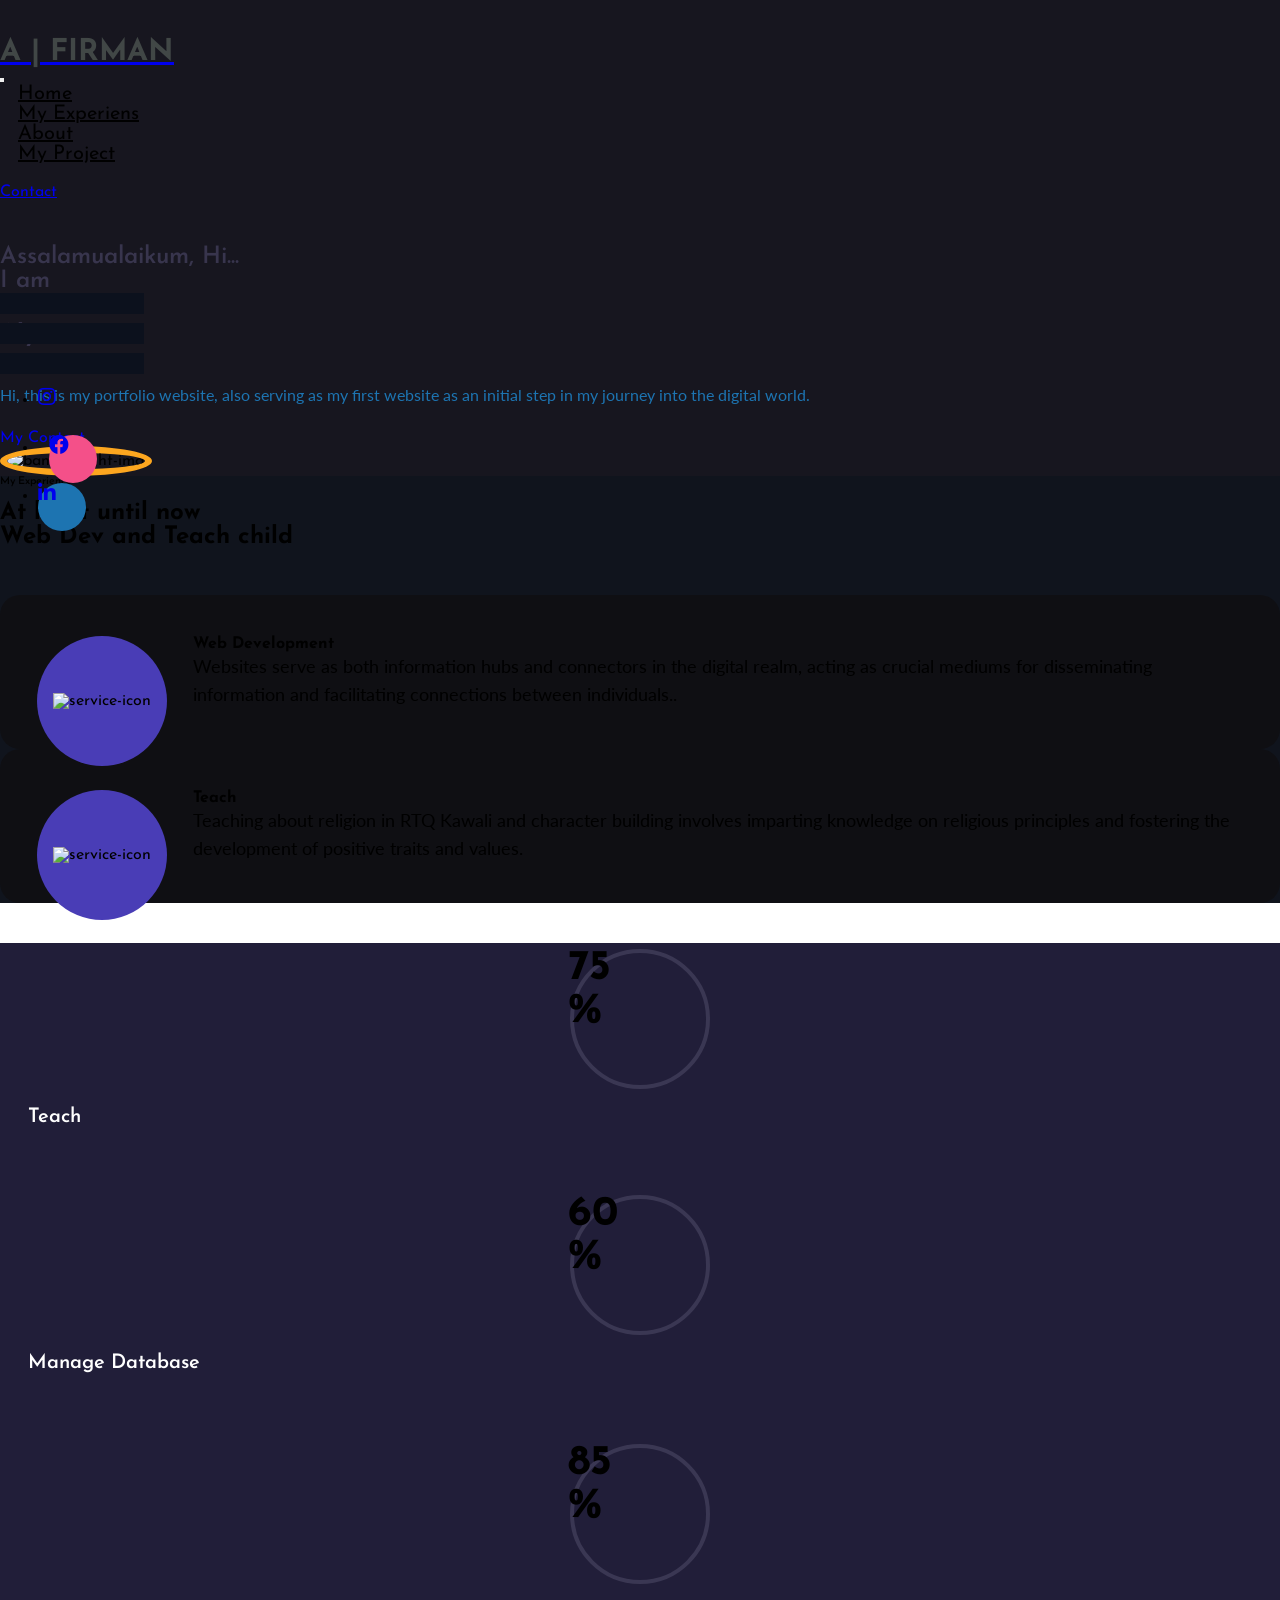
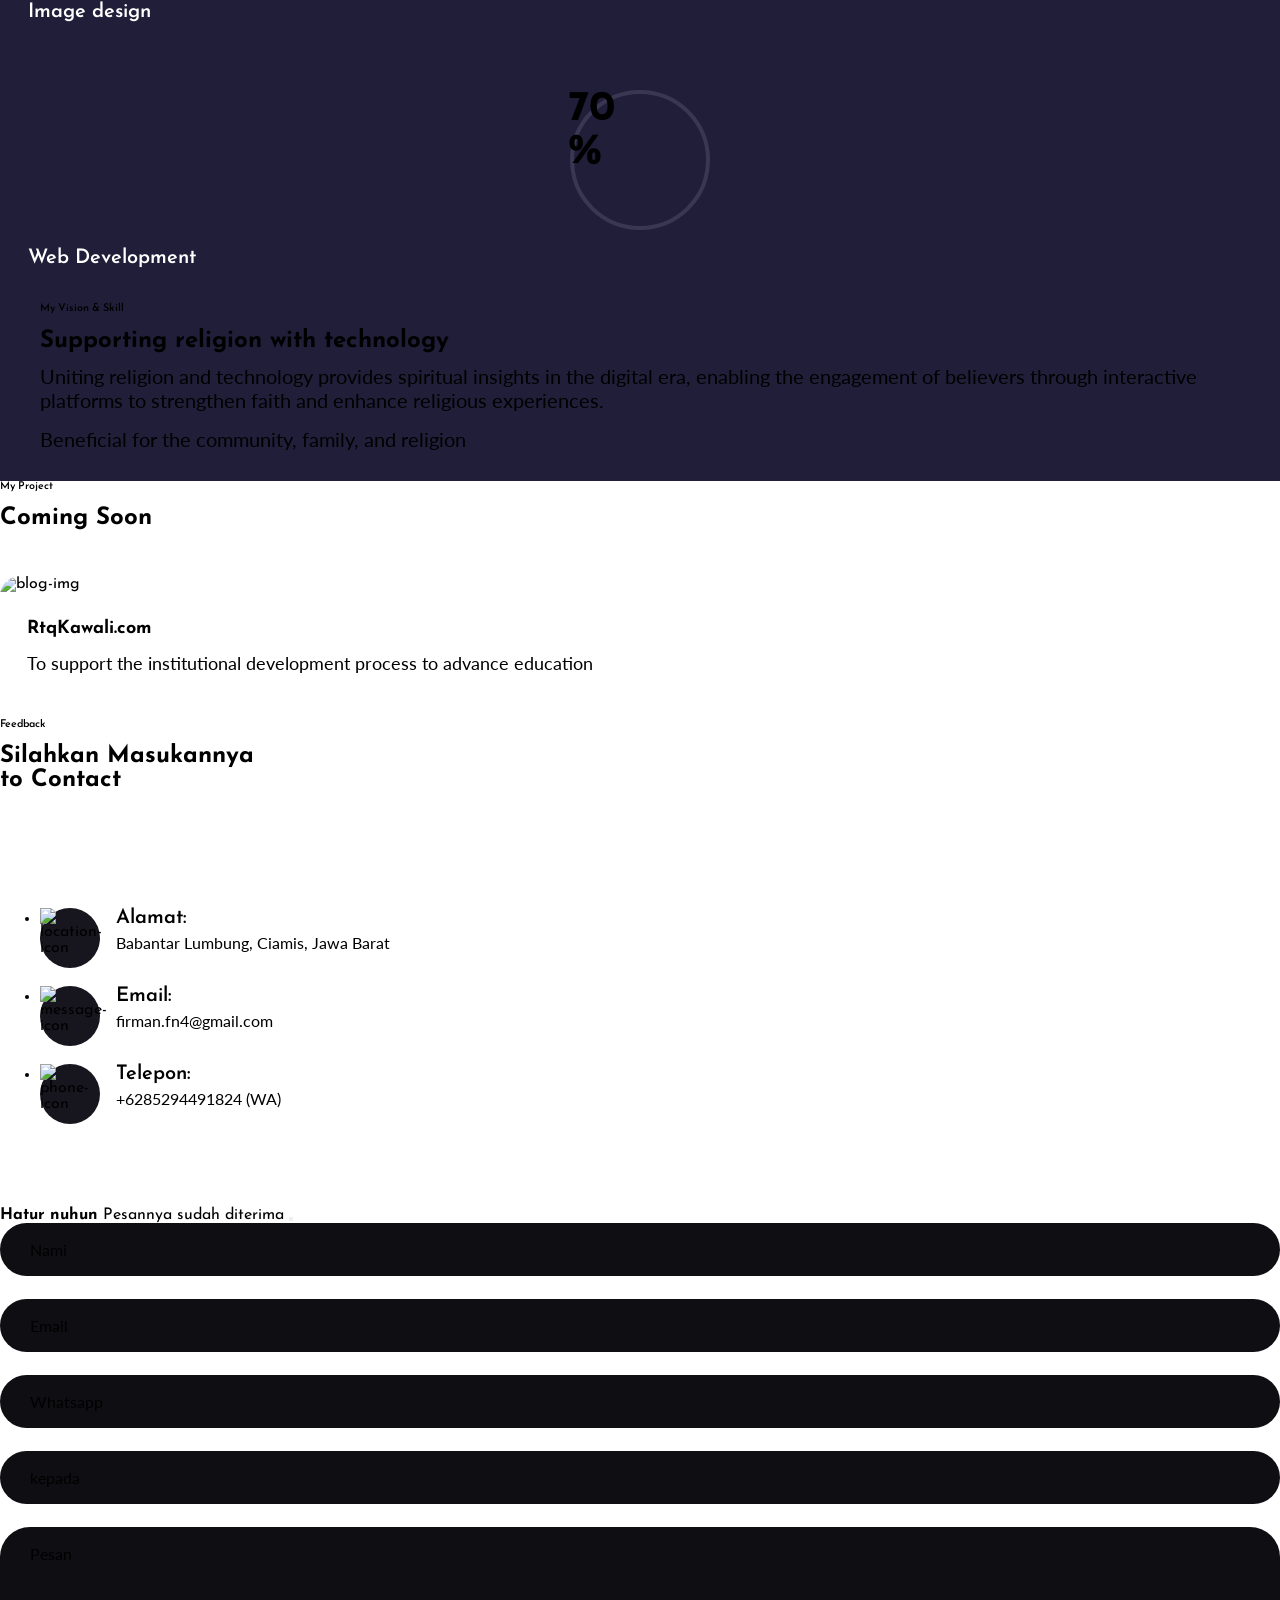
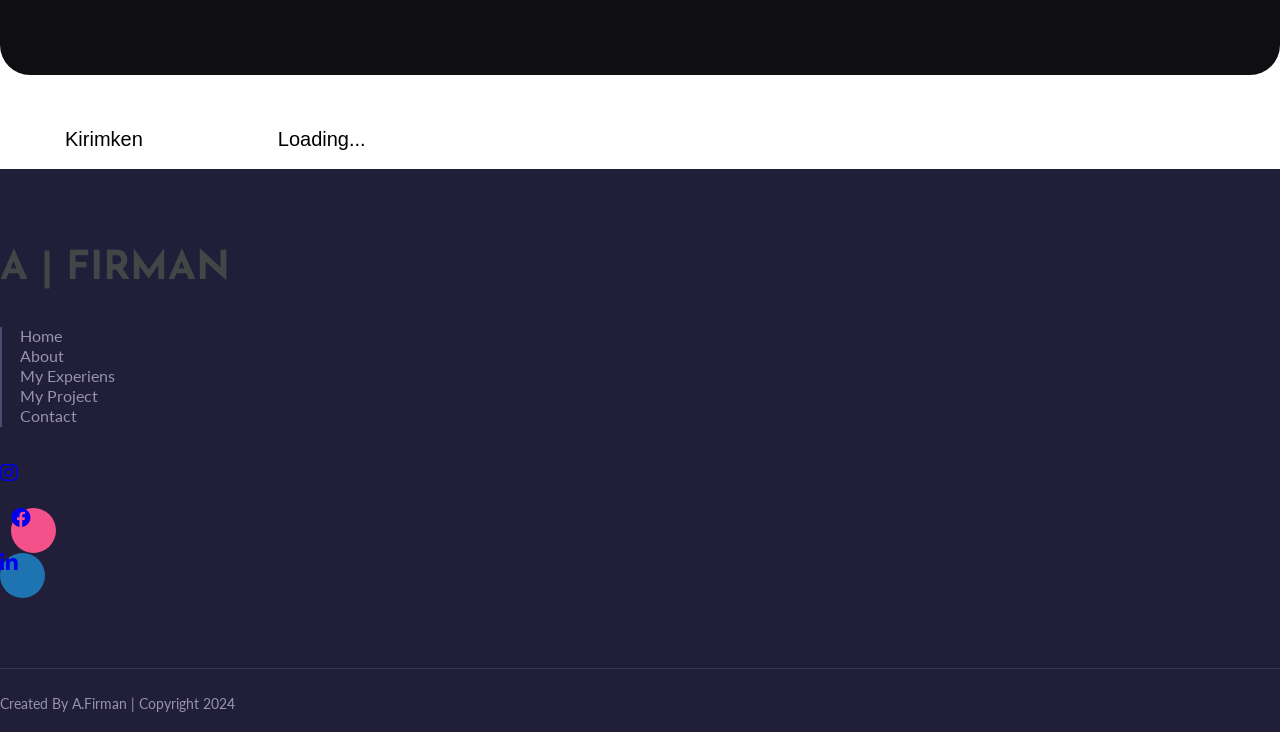
==== index.html @ fdf0e420 "pertama" ====
<!DOCTYPE html>
<html lang="zxx">
  <head>
    <meta name="viewport" content="width=device-width, initial-scale=1" />
    <meta http-equiv="Content-Type" content="text/html; charset=utf-8" />
    <link rel="stylesheet" href="assets/css/animate.css" />
    <link rel="stylesheet" href="https://pro.fontawesome.com/releases/v5.10.0/css/all.css" integrity="sha384-AYmEC3Yw5cVb3ZcuHtOA93w35dYTsvhLPVnYs9eStHfGJvOvKxVfELGroGkvsg+p" crossorigin="anonymous" />
    <link rel="stylesheet" href="assets/bootstarp/bootstrap.min.css" />
    <link rel="stylesheet" href="assets/css/super-classes.css" />
    <link rel="stylesheet" href="assets/css/style.css" />
    <link rel="stylesheet" href="assets/css/mobile.css" />
    <title>Firman | Alya</title>
  </head>
  <body>
    <!---header-and-banner-section-->
    <div class="header-and-banner-con w-100 float-left position-relative">
      <div class="header-and-banner-inner-con">
        <header class="main-header">
          <!--navbar-start-->
          <div class="container pl-0 pr-0">
            <div class="header-con">
              <nav class="navbar navbar-expand-lg navbar-light p-0">
                <a class="navbar-brand p-0" href="index.html">
                  <h2>A | FIRMAN</h2>
                  <!-- <img src=""  alt="logo-img" class="img" /> -->
                </a>
                <button class="navbar-toggler p-0 collapsed" type="button" data-toggle="collapse" data-target="#navbarSupportedContent" aria-controls="navbarSupportedContent" aria-expanded="false" aria-label="Toggle navigation">
                  <span class="navbar-toggler-icon"></span>
                  <span class="navbar-toggler-icon"></span>
                  <span class="navbar-toggler-icon"></span>
                </button>
                <div class="collapse navbar-collapse justify-content-end" id="navbarSupportedContent">
                  <ul class="navbar-nav ml-auto">
                    <li class="nav-item active pl-0">
                      <a class="nav-link p-0 is-active" href="index.html">Home<span class="sr-only">(current)</span></a>
                    </li>
                    <li class="nav-item">
                      <a class="nav-link p-0" href="#service-con">My Experiens</a>
                    </li>
                    <li class="nav-item">
                      <a class="nav-link p-0" href="#about-con">About</a>
                    </li>
                    <!-- <li class="nav-item">
                      <a class="nav-link p-0" href="#Portfolio">Portfolio</a>
                    </li> -->
                    <li class="nav-item">
                      <a class="nav-link p-0" href="#My-project">My Project</a>
                    </li>
                    <li class="nav-item">
                      <a class="nav-link p-0" href="#blog"></a>
                    </li>
                  </ul>
                  <div class="d-inline-block contact">
                    <a href="#Contact">Contact</a>
                  </div>
                </div>
              </nav>
            </div>
          </div>
          <!--navbar-end-->
        </header>
        <section class="banner-main-con" id="home">
          <div class="container pl-0 pr-0">
            <!--banner-start-->
            <div class="footer-social-icon banner-social-icon mb-0">
              <ul class="mb-0 list-unstyled">
                <li class="">
                  <a href="https://www.instagram.com/_nje.01/"><i class="fab fa-instagram d-flex align-items-center justify-content-center"></i></a>
                </li>
                <li class="mt-3 mb-3">
                  <a href="https://www.facebook.com/iyang.pirman/"><i class="fab fa-facebook d-flex align-items-center justify-content-center ml-0 mr-0"></i></a>
                </li>
                <li class="">
                  <a href="https://www.linkedin.com/in/firman-fitria-023a12274/"><i class="fab fa-linkedin-in d-flex align-items-center justify-content-center"></i></a>
                </li>
              </ul>
            </div>
            <div class="banner-con text-lg-left text-center">
              <div class="row">
                <div class="col-lg-7 col-sm-12 d-flex justify-content-center flex-column">
                  <div class="banner-left-con wow slideInLeft">
                    <div class="banner-heading">
                      <h2>Assalamualaikum, Hi...</h2>
                      <h2 class="text-light">I am</h2>
                      <ul class="dynamic-txts">
                        <li><h1>A.Firman</h1></li>
                        <li><h1>Alya</h1></li>
                        <li><h1>Rosani</h1></li>
                        <li><h1>Alina Parker</h1></li>
                      </ul>
                      <p class="text-light">Hi, this is my portfolio website, also serving as my first website as an initial step in my journey into the digital world.</p>
                    </div>
                    <div class="banner-btn generic-btn d-inline-block">
                      <a href="#Contact">My Contact </a>
                    </div>
                    <!-- <a href="#Portfolio" class="See-btn">My Work</a> -->
                  </div>
                </div>
                <div class="col-lg-5 col-sm-12">
                  <div class="banner-right-con position-relative wow slideInRight" id="banner-right-con">
                    <figure class="mb-0">
                      <img  src="assets/image/Poto.jpg" alt="banner-right-img" id="banner-right-img" />
                    </figure>
                    <!-- <div class="best-award-con d-inline-block wow bounceInUp" data-wow-duration="1s" data-wow-delay="1s">
                      <div class="best-award-inner-con">
                        <figure class="mb-0">
                          <img src="assets/image/" alt="cup-img" class="img-fluid" />
                        </figure>
                        <div class="best-award-title">
                          <p class="mb-0">
                            Best Design<br />
                            Award.
                          </p>
                        </div>
                      </div>
                    </div> -->
                    <!-- <div class="best-award-con d-inline-block happy-con wow bounceInUp" data-wow-duration="1s" data-wow-delay="1s">
                      <div class="best-award-inner-con text-center">
                        <figure>
                          <img src="assets/image/admin-icon.png" alt="admin-icon" class="img-fluid" />
                        </figure>
                        <div class="best-award-title d-inline-block ml-0">
                          <p class="mb-0 d-inline-block count">4</p>
                          <p class="mb-0 d-inline-block">k+</p>
                          <span class="d-block"
                            >Happy<br />
                            Customers</span
                          >
                        </div>
                      </div>
                    </div> -->
                    <div class="cursor"></div>
                    <div class="cursor2"></div>
                  </div>
                </div>
              </div>
            </div>
            <!--banner-end-->
          </div>
        </section>
      </div>
    </div>

    <!---header-and-banner-section-->
    <!-- service section -->
    <section class="w-100 float-left service service-con padding-top padding-bottom position-relative" id="service-con">
      <div class="container">
        <div class="service-inner-con position-relative">
          <div class="generic-title text-center">
            <h6>My Experience</h6>
            <h2 class="mb-0">
              At least until now<br />
              Web Dev and Teach child
            </h2>
          </div>
          <div class="service-box wow fadeInUp">
            <div class="row">
              <!-- <div class="col-lg-6 col-md-6">
                <div class="service-box-item">
                  <figure class="mb-0">
                    <img src="assets/image/service-icon1.png" alt="service-icon" class="img-fluid" />
                  </figure>
                  <div class="service-box-item-content">
                    <h4>Ui/Ux Design</h4>
                    <p>Dolor repellendus temporibus autem quibusdam officiis debitis rerum neces aibus minima veniam.</p>
                    <a href="#" data-toggle="modal" data-target="#Ui-Design">Read More</a>
                  </div>
                </div>
              </div> -->
              <!-- <div class="col-lg-6 col-md-6">
                <div class="service-box-item">
                  <figure class="mb-0">
                    <img src="assets/image/service-icon2.png" alt="service-icon" class="img-fluid" />
                  </figure>
                  <div class="service-box-item-content">
                    <h4>Web Design</h4>
                    <p>Dolor repellendus temporibus autem quibusdam officiis debitis rerum neces aibus minima veniam.</p>
                    <a href="#" data-toggle="modal" data-target="#web-design">Read More</a>
                  </div>
                </div>
              </div>
            </div> -->
            <div class="row mb-0">
              <div class="col-lg-6 col-md-6">
                <div class="service-box-item">
                  <figure class="mb-0">
                    <img src="assets/image/pemograman.png" alt="service-icon" class="img-fluid" />
                  </figure>
                  <div class="service-box-item-content">
                    <h4>Web Development</h4>
                    <p>Websites serve as both information hubs and connectors in the digital realm, acting as crucial mediums for disseminating information and facilitating connections between individuals..</p>
                    <!-- <a href="#" data-toggle="modal" data-target="#web-development">Read More</a> -->
                  </div>
                </div>
              </div>
              <div class="col-lg-6 col-md-6">
                <div class="service-box-item mb-0">
                  <figure class="mb-0">
                    <img src="assets/image/belajar.png" alt="service-icon" class="img-fluid" />
                  </figure>
                  <div class="service-box-item-content">
                    <h4>Teach</h4>
                    <p>Teaching about religion in RTQ Kawali and character building involves imparting knowledge on religious principles and fostering the development of positive traits and values.</p>
                    <!-- <a href="#" data-toggle="modal" data-target="#app-development">Read More</a> -->
                  </div>
                </div>
              </div>
            </div>
          </div>
        </div>
      </div>
    </section>
    <!-- service section -->
    <!-- skill section -->
    <section class="w-100 float-left skill-con padding-top padding-bottom position-relative" id="about-con">
      <figure class="mb-0 myskils">
        <!-- <img src="./assets/image/myskills-left-img.png" alt="" /> -->
      </figure>
      <div class="container">
        <div class="skill-inner-con position-relative">
          <div class="row">
            <div class="col-lg-6 order-lg-0 order-2">
              <div class="skill-left-con text-center wow slideInLeft">
                <div class="row service-skill-sttaf-con">
                  <div class="col-lg-6 col-md-6 col-sm-6 col-12">
                    <div class="skill-left-item-con">
                      <div class="circle-wrap firstPercentage">
                        <div class="circle">
                          <div class="mask full">
                            <div class="fill"></div>
                          </div>
                          <div class="mask half">
                            <div class="fill"></div>
                          </div>
                          <div class="inside-circle">
                            <div class="service-skill-sttaf-item-con">
                              <div class="service-skill-sttaf-item-title service-skill-sttaf-item1-con d-flex align-items-center justify-content-center">
                                <h4 class="d-table-cell align-middle mb-0 text-center count">75</h4>
                                <span class="static-txt2">%</span>
                              </div>
                            </div>
                          </div>
                        </div>
                      </div>
                      <div class="service-skill-sttaf-item-heading">
                        <p class="mb-0">Teach</p>
                      </div>
                    </div>
                  </div>
                  <div class="col-lg-6 col-md-6 col-sm-6 col-12">
                    <div class="skill-left-item-con">
                      <div class="circle-wrap secondPercentage">
                        <div class="circle">
                          <div class="mask full">
                            <div class="fill"></div>
                          </div>
                          <div class="mask half">
                            <div class="fill"></div>
                          </div>
                          <div class="inside-circle">
                            <div class="service-skill-sttaf-item-con">
                              <div class="service-skill-sttaf-item-title service-skill-sttaf-item2-con text-center d-flex align-items-center justify-content-center">
                                <h4 class="mb-0 text-center count">60</h4>
                                <span class="static-txt2">%</span>
                              </div>
                            </div>
                          </div>
                        </div>
                      </div>
                      <div class="service-skill-sttaf-item-heading">
                        <p class="mb-0">Manage Database</p>
                      </div>
                    </div>
                  </div>
                </div>
                <div class="row service-skill-sttaf-con">
                  <div class="col-lg-6 col-md-6 col-sm-6 col-12">
                    <div class="skill-left-item-con">
                      <div class="circle-wrap thirdPercentage">
                        <div class="circle">
                          <div class="mask full">
                            <div class="fill"></div>
                          </div>
                          <div class="mask half">
                            <div class="fill"></div>
                          </div>
                          <div class="inside-circle">
                            <div class="service-skill-sttaf-item-con">
                              <div class="service-skill-sttaf-item-title service-skill-sttaf-item1-con d-flex align-items-center justify-content-center">
                                <h4 class="d-table-cell align-middle mb-0 text-center count">85</h4>
                                <span class="static-txt2">%</span>
                              </div>
                            </div>
                          </div>
                        </div>
                      </div>
                      <div class="service-skill-sttaf-item-heading">
                        <p class="mb-0">Image design</p>
                      </div>
                    </div>
                  </div>
                  <div class="col-lg-6 col-md-6 col-sm-6 col-12">
                    <div class="skill-left-item-con">
                      <div class="circle-wrap fourPercentage">
                        <div class="circle">
                          <div class="mask full">
                            <div class="fill"></div>
                          </div>
                          <div class="mask half">
                            <div class="fill"></div>
                          </div>
                          <div class="inside-circle">
                            <div class="service-skill-sttaf-item-con">
                              <div class="service-skill-sttaf-item-title service-skill-sttaf-item2-con text-center d-flex align-items-center justify-content-center">
                                <h4 class="mb-0 text-center count">70</h4>
                                <span class="static-txt2">%</span>
                              </div>
                            </div>
                          </div>
                        </div>
                      </div>
                      <div class="service-skill-sttaf-item-heading">
                        <p class="mb-0">Web Development</p>
                      </div>
                    </div>
                  </div>
                </div>
              </div>
            </div>
            <div class="col-lg-6 d-flex align-items-center">
              <div class="skill-right-con wow slideInRight">
                <h6>My Vision & Skill</h6>
                <h2>Supporting religion with technology</h2>
                  <p>Uniting religion and technology provides spiritual insights in the digital era, enabling the engagement of believers through interactive platforms to strengthen faith and enhance religious experiences.</p>
                  <p>Beneficial for the community, family, and religion</p>
                  <!-- <div class="generic-btn download-bnt">
                  <a href="#" id="downloadImg" onclick="downloadImage()">Download CV</a>
                </div> -->
              </div>
            </div>
          </div>
        </div>
      </div>
    </section>
    <!-- skill section -->
    <!-- portfolio section -->
    <!-- <section class="w-100 float-left portfolio-con padding-top" id="Portfolio">
      <div class="container">
        <div class="generic-title text-center">
          <h6 class="text-white">Creative Works</h6>
          <h2 class="mb-0 text-white">Check My Portfolio</h2>
        </div>
        <div id="myBtnContainer" class="text-center">
          <button class="active active_button" onclick="filterSelection('all')">All</button>
          <button class="" onclick="filterSelection('cars')">Products</button>
          <button class="" onclick="filterSelection('animals')">Web App</button>
          <button class="" onclick="filterSelection('fruits')">Inetraction</button>
          <button class="" onclick="filterSelection('colors')">Brand Identity</button>
        </div>
      </div>
    </section> -->
    <!-- portfolio section -->
    <!-- portfolio section -->
    <!-- <section class="w-100 float-left portfolio-body-con position-relative">
      <div class="container">
        <div class="portfolio-img-con position-relative w-100 float-left wow fadeInUp">
          <div class="filterDiv cars position-relative">
            <a href="#" data-toggle="modal" data-target="#modalWPWAF">
              <div class="portfolio-img position-relative">
                <figure>
                  <img src="assets/image/portfolio-img1.png" alt="portfolio-img1" class="img-fluid" />
                </figure>
              </div>
            </a>
            <div class="portfolio-img-content text-left">
              <div class="portfolio-img-title d-inline-block">
                <h4>Application UI Design</h4>
                <p>Dolar repellendus temporibus...</p>
              </div>
              <a href="#" class="float-lg-right" data-toggle="modal" data-target="#modalWPWAF-icon">
                <i class="fas fa-arrow-right d-flex align-items-center justify-content-center"></i>
              </a>
            </div>
          </div>
          <div class="filterDiv colors fruits position-relative">
            <a href="#" data-toggle="modal" data-target="#modalporfolio2">
              <div class="portfolio-img position-relative">
                <figure>
                  <img src="assets/image/portfolio-img2.png" alt="portfolio-img1" class="img-fluid" />
                </figure>
              </div>
            </a>
            <div class="portfolio-img-content text-left">
              <div class="portfolio-img-title d-inline-block">
                <h4>Furni furniture UI Design</h4>
                <p>Dolar repellendus temporibus...</p>
              </div>
              <a href="#" class="float-lg-right" data-toggle="modal" data-target="#modalporfolio2-icon">
                <i class="fas fa-arrow-right d-flex align-items-center justify-content-center"></i>
              </a>
            </div>
          </div>
          <div class="filterDiv cars position-relative">
            <a href="#" data-toggle="modal" data-target="#modalporfolio3">
              <div class="portfolio-img position-relative">
                <figure>
                  <img src="assets/image/portfolio-img3.png" alt="portfolio-img1" class="img-fluid" />
                </figure>
              </div>
            </a>
            <div class="portfolio-img-content text-left">
              <div class="portfolio-img-title d-inline-block">
                <h4>Mobile UI Design</h4>
                <p>Dolar repellendus temporibus...</p>
              </div>
              <a href="#" class="float-lg-right" data-toggle="modal" data-target="#modalporfolio3-icon"><i class="fas fa-arrow-right d-flex align-items-center justify-content-center"></i></a>
            </div>
          </div>
          <div class="filterDiv colors position-relative">
            <a href="#" data-toggle="modal" data-target="#modalporfolio4">
              <div class="portfolio-img position-relative">
                <figure>
                  <img src="assets/image/portfolio-img4.png" alt="portfolio-img1" class="img-fluid" />
                </figure>
              </div>
            </a>
            <div class="portfolio-img-content text-left">
              <div class="portfolio-img-title d-inline-block">
                <h4>Businesscard UI Design</h4>
                <p>Dolar repellendus temporibus...</p>
              </div>
              <a href="#" class="float-lg-right" data-toggle="modal" data-target="#modalporfolio4-icon"><i class="fas fa-arrow-right d-flex align-items-center justify-content-center"></i></a>
            </div>
          </div>
          <div class="filterDiv cars animals position-relative">
            <a href="#" data-toggle="modal" data-target="#modalporfolio5">
              <div class="portfolio-img position-relative">
                <figure>
                  <img src="assets/image/portfolio-img5.png" alt="portfolio-img1" class="img-fluid" />
                </figure>
              </div>
            </a>
            <div class="portfolio-img-content text-left">
              <div class="portfolio-img-title d-inline-block">
                <h4>Real estate UI Design</h4>
                <p>Dolar repellendus temporibus...</p>
              </div>
              <a href="#" class="float-lg-right" data-toggle="modal" data-target="#modalporfolio5-icon"><i class="fas fa-arrow-right d-flex align-items-center justify-content-center"></i></a>
            </div>
          </div>
        </div>
      </div>
    </section> -->
    <!-- portfolio section -->
    <!-- tastimonials section -->
    <!-- <section class="w-100 float-left padding-top padding-bottom tastimonials-con position-relative text-lg-left text-center" id="testimonials">
      <div class="container">
        <div class="row">
          <div class="col-lg-5">
            <div class="tastimonials-left-con wow slideInLeft">
              <figure class="mb-0">
                <img src="assets/image/tastimonials-img.png" alt="tastimonials-img" class="img-fluid" />
              </figure>
            </div>
          </div>
          <div class="col-lg-7">
            <div id="carouselExampleControls" class="carousel slide wow slideInRight" data-ride="carousel">
              <div class="carousel-inner">
                <div class="carousel-item active">
                  <div class="testimonials-content">
                    <h6>Testimonials</h6>
                    <h2>Happy Clients Feedback</h2>
                    <figure class="mb-0">
                      <img src="assets/image/comma-icon.png" alt="comma-icon" class="img-fluid" />
                    </figure>
                    <div class="testimonials-inner-content">
                      <p>
                        Quisruam est, qui dolorem ipsum quia dolor sit amet, consecteaur aeci velit, sed quia non numquam eius modi tempora incidunt ut lao magnam aliquam quaerat voluptatem reprehenderit in voluptate cillum dolore eu fugiat
                        nulla pariatur maxime...
                      </p>
                      <span class="d-block auther-name">Kevin Andrew</span>
                      <span class="d-block">CEO of the company</span>
                    </div>
                  </div>
                </div>
                <div class="carousel-item">
                  <div class="testimonials-content">
                    <h6>Testimonials</h6>
                    <h2>Happy Clients Feedback</h2>
                    <figure class="mb-0">
                      <img src="assets/image/comma-icon.png" alt="comma-icon" class="img-fluid" />
                    </figure>
                    <div class="testimonials-inner-content">
                      <p>
                        Quisruam est, qui dolorem ipsum quia dolor sit amet, consecteaur aeci velit, sed quia non numquam eius modi tempora incidunt ut lao magnam aliquam quaerat voluptatem reprehenderit in voluptate cillum dolore eu fugiat
                        nulla pariatur maxime...
                      </p>
                      <span class="d-block auther-name">Kevin Andrew</span>
                      <span class="d-block">CEO of the company</span>
                    </div>
                  </div>
                </div>
                <div class="carousel-item">
                  <div class="testimonials-content">
                    <h6>Testimonials</h6>
                    <h2>Happy Clients Feedback</h2>
                    <figure class="mb-0">
                      <img src="assets/image/comma-icon.png" alt="comma-icon" class="img-fluid" />
                    </figure>
                    <div class="testimonials-inner-content">
                      <p>
                        Quisruam est, qui dolorem ipsum quia dolor sit amet, consecteaur aeci velit, sed quia non numquam eius modi tempora incidunt ut lao magnam aliquam quaerat voluptatem reprehenderit in voluptate cillum dolore eu fugiat
                        nulla pariatur maxime...
                      </p>
                      <span class="d-block auther-name">Kevin Andrew</span>
                      <span class="d-block">CEO of the company</span>
                    </div>
                  </div>
                </div>
              </div>
              <a class="carousel-control-prev" href="#carouselExampleControls" role="button" data-slide="prev">
                <i class="fas fa-arrow-left d-flex align-items-center justify-content-center"></i>
                <span class="sr-only">Previous</span>
              </a>
              <a class="carousel-control-next" href="#carouselExampleControls" role="button" data-slide="next">
                <i class="fas fa-arrow-right d-flex align-items-center justify-content-center"></i>
                <span class="sr-only">Next</span>
              </a>
            </div>
          </div>
        </div>
      </div>
    </section> -->
    <!-- tastimonials section -->
    <!-- blog section -->
    <section class="w-100 float-left blog-con padding-top padding-bottom position-relative" id="My-project">
      <div class="container">
        <div class="blog-inner-con position-relative">
          <div class="generic-title text-center">
            <h6>My Project</h6>
            <h2 class="mb-0">Coming Soon</h2>
          </div>
          <div class="blog-box wow fadeInUp">
            <div class="row">
              <div class="col-lg-4 mx-auto">
                <div class="blog-box-item">
                  <div class="blog-img">
                    <!-- <a href="#" data-toggle="modal" data-target="#blog-model-1"> -->
                      <figure class="mb-0">
                        <img src="assets/image/komputer.png" alt="blog-img" class="img-fluid" />
                      </figure>
                    </a>
                  </div>
                  <div class="blog-content">
                    <!-- <div class="blog-auteher-title">
                      <span>By David William</span>
                      <span class="float-lg-right">Mar 8, 2022</span>
                    </div> -->
                    <a href="#" data-toggle="modal" data-target="#blog-model-1">
                      <h4>RtqKawali.com</h4>
                    </a>
                    <p>To support the institutional development process to advance education</p>
                    <!-- <a href="#" data-toggle="modal" data-target="#blog-model-1">Read More</a> -->
                  </div>
                </div>
              </div>
              <!-- <div class="col-lg-4">
                <div class="blog-box-item">
                  <div class="blog-img">
                    <a href="#" data-toggle="modal" data-target="#blog-model-2">
                      <figure class="mb-0">
                        <img src="assets/image/Database.png" alt="blog-img" class="img-fluid" />
                      </figure>
                    </a>
                  </div>
                  <div class="blog-content">
                    <div class="blog-auteher-title">
                      <span>By John Doe</span>
                      <span class="float-lg-right">Mar 9, 2022</span>
                    </div>
                    <a href="#" data-toggle="modal" data-target="#blog-model-2">
                      <h4>Reprehenderit in vouta velit esse cillum</h4>
                    </a>
                    <p>Dolor repellendus temporibus autem quibusdam officiis debitis rerum nece aibus minima veniam.</p>
                    <a href="#" data-toggle="modal" data-target="#blog-model-2">Read More</a>
                  </div>
                </div>
              </div> -->
           
            </div>
          </div>
        </div>
      </div>
    </section>
    <!-- blog section -->
    <!-- form section -->
    <section class="w-100 float-left form-main-con padding-top padding-bottom" id="Contact">
      <div class="container">
        <div  class="form-main-inner-con position-relative">
          <div class="generic-title text-center">
            <h6>Feedback</h6>
            <h2 class="mb-0">
              Silahkan Masukannya<br />
              to Contact
            </h2>
          </div>
          <div class="row">
            <div class="col-lg-4 order-lg-0 order-2">
              <div class="contact-information position-relative wow slideInLeft">
                <ul class="list-unstyled">
                  <li>
                    <figure class="mb-0 d-flex align-items-center justify-content-center">
                      <img src="assets/image/location-icon.png" alt="location-icon" class="img-fluid" />
                    </figure>
                    <div class="contact-information-content">
                      <h5>Alamat:</h5>
                      <p class="mb-0">Babantar Lumbung, Ciamis, Jawa Barat</p>
                    </div>
                  </li>
                  <li>
                    <figure class="mb-0 d-flex align-items-center justify-content-center">
                      <img src="assets/image/message-icon.png" alt="message-icon" class="img-fluid" />
                    </figure>
                    <div class="contact-information-content">
                      <h5>Email:</h5>
                      
                      <p class="mb-0">firman.fn4@gmail.com</p>
                    </div>
                  </li>
                  <li class="mb-0">
                    <figure class="mb-0 d-flex align-items-center justify-content-center">
                      <img src="assets/image/phone-icon.png" alt="phone-icon" class="img-fluid" />
                    </figure>
                    <div class="contact-information-content">
                      <h5>Telepon:</h5>
                      
                      <p class="mb-0">+6285294491824 (WA)</p>
                    </div>
                  </li>
                </ul>
              </div>
            </div>
            <div class="col-lg-8">
              <div id="form_result"></div>
              <div class="alert my-alert alert-warning alert-dismissible fade show d-none" role="alert">
                <strong>Hatur nuhun</strong> Pesannya sudah diterima
                <button type="button" class="btn-close" data-bs-dismiss="alert" aria-label="Close"></button>
              </div>
              <form name="submit-to-google-sheet" id="contactpage" method="POST" class="contact-form wow slideInRight text-lg-left text-center">
                <div class="row">
                  <div class="col-lg-6 col-md-6">
                    <div class="form-group mb-0">
                      <input type="text" placeholder="Nami" name="nama" id="name" autocomplete="off" required />
                    </div>
                  </div>
                  <div class="col-lg-6 col-md-6">
                    <div class="form-group mb-0">
                      <input type="email" id="emailHelp" name="email" placeholder="Email" autocomplete="off" required />
                      <small class="form-text text-muted"></small>
                    </div>
                  </div>
                  <div class="col-lg-6 col-md-6">
                    <div class="form-group mb-0">
                      <input type="tel" placeholder="Whatsapp" name="phone" id="phone" required />
                    </div>
                  </div>
                  <div class="col-lg-6 col-md-6">
                    <div class="form-group mb-0">
                      <input type="text" name="kepada" placeholder="kepada" id="subject" />
                    </div>
                  </div>
                </div>
                <div class="row">
                  <div class="col-lg-12">
                    <div class="form-group mb-0">
                      <textarea placeholder="Pesan" rows="3" name="pesan" id="comments"></textarea>
                    </div>
                  </div>
                </div>
                <button type="submit" id="submit" class="appointment-btn btn-kirim">Kirimken</button>
                <button class="btn btn-primary btn-loading d-none" type="button" disabled>
                  <span class="spinner-border spinner-border-sm " aria-hidden="true"></span>
                  <span role="status">Loading...</span>
                </button>
              </form>
            </div>
          </div>
        </div>
      </div>
    </section>
    <!-- form section -->
    <!-- weight footer section -->
    <div class="w-100 float-left weight-footer-con position-relative">
      <div class="container">
        <div class="weight-footer-content text-center wow fadeInUp">
          <figure class="footer-2">
            <h2>A | FIRMAN</h2>
            <!-- <img src="assets/image/footer-logo.png" alt="footer-logo" class="img-fluid" /> -->
          </figure>
          <div class="footer-navbar">
            <ul class="list-unstyled">
              <li class="d-inline-block border-left-0 pl-0"><a href="#home">Home</a></li>
              <li class="d-inline-block"><a href="#about-con">About</a></li>
              <li class="d-inline-block"><a href="#service-con">My Experiens</a></li>
              <li class="d-inline-block"><a href="#My-project">My Project</a></li>
              <li class="d-inline-block pr-0"><a href="#Contact">Contact</a></li>
            </ul>
          </div>
          <div class="footer-social-icon">
            <ul class="mb-0">
              <li class="d-inline-block">
                <a href="https://www.instagram.com/_nje.01/"><i class="fab fa-instagram d-flex align-items-center justify-content-center"></i></a>
              </li>
              <li class="d-inline-block">
                <a href="https://www.facebook.com/iyang.pirman/"><i class="fab fa-facebook d-flex align-items-center justify-content-center"></i></a>
              </li>
              <li class="d-inline-block">
                <a href="https://www.linkedin.com/in/firman-fitria-023a12274/"><i class="fab fa-linkedin-in d-flex align-items-center justify-content-center"></i></a>
              </li>
            </ul>
          </div>
        </div>
        <div class="copy-right-content text-center">
          <p class="mb-0">Created By A.Firman | Copyright 2024</p>
        </div>
      </div>
    </div>
    <a id="button"></a>
    <div id="modalWPWAF" class="modal fade" tabindex="-1" style="display: none" aria-hidden="true">
      <div class="modal-dialog">
        <div class="modal-content">
          <div class="modal-header">
            <button type="button" class="close" data-dismiss="modal" aria-label="Close">
              <span aria-hidden="true"><i class="far fa-times"></i></span>
            </button>
          </div>
          <div class="modal-body service-model-content">
            <figure class="mb-0">
              <img src="assets/image/portfolio-model-img1.jfif" alt="portfolio-model-img1" class="img-fluid" />
            </figure>
            <h4>Application UI Design</h4>
            <p class="mb-md-4 mb-2">
              Lorem Ipsum is simply dummy text of the printing and typesetting industry. Lorem Ipsum has been the industry's standard dummy text ever since the 1500s, when an unknown printer took a galley of type and scrambled it to make a
              type specimen book. It has survived not only five centuries, but also the leap into electronic typesetting, remaining essentially unchanged. It was popularised in the 1960s with the release .
            </p>
            <ul class="list-unstyled model-list mb-md-3 mb-2">
              <li><i class="fas fa-check-circle"></i> Lorem Ipsum is simply dummy text of the printing and typesetting industry</li>
              <li><i class="fas fa-check-circle"></i> Lorem Ipsum is simply dummy text of the printing and typesetting industry</li>
              <li><i class="fas fa-check-circle"></i> Lorem Ipsum is simply dummy text of the printing and typesetting industry</li>
            </ul>
            <p class="mb-0">Lorem Ipsum is simply dummy text of the printing and typesetting industry. when an unknown printer took a galley of type and scrambled it to make a type specimen book.</p>
          </div>
        </div>
      </div>
    </div>
    <div id="modalWPWAF-icon" class="modal fade" tabindex="-1" style="display: none" aria-hidden="true">
      <div class="modal-dialog">
        <div class="modal-content">
          <div class="modal-header">
            <button type="button" class="close" data-dismiss="modal" aria-label="Close">
              <span aria-hidden="true"><i class="far fa-times"></i></span>
            </button>
          </div>
          <div class="modal-body service-model-content">
            <figure class="mb-0">
              <img src="assets/image/portfolio-model-img1.jfif" alt="portfolio-model-img1" class="img-fluid" />
            </figure>
            <h4>Application UI Design</h4>
            <p class="mb-md-4 mb-2">
              Lorem Ipsum is simply dummy text of the printing and typesetting industry. Lorem Ipsum has been the industry's standard dummy text ever since the 1500s, when an unknown printer took a galley of type and scrambled it to make a
              type specimen book. It has survived not only five centuries, but also the leap into electronic typesetting, remaining essentially unchanged. It was popularised in the 1960s with the release .
            </p>
            <ul class="list-unstyled model-list mb-md-3 mb-2">
              <li><i class="fas fa-check-circle"></i> Lorem Ipsum is simply dummy text of the printing and typesetting industry</li>
              <li><i class="fas fa-check-circle"></i> Lorem Ipsum is simply dummy text of the printing and typesetting industry</li>
              <li><i class="fas fa-check-circle"></i> Lorem Ipsum is simply dummy text of the printing and typesetting industry</li>
            </ul>
            <p class="mb-0">Lorem Ipsum is simply dummy text of the printing and typesetting industry. when an unknown printer took a galley of type and scrambled it to make a type specimen book.</p>
          </div>
        </div>
      </div>
    </div>
    <div id="modalporfolio2" class="modal fade" tabindex="-1" style="display: none" aria-hidden="true">
      <div class="modal-dialog">
        <div class="modal-content">
          <div class="modal-header">
            <button type="button" class="close" data-dismiss="modal" aria-label="Close">
              <span aria-hidden="true"><i class="far fa-times"></i></span>
            </button>
          </div>
          <div class="modal-body service-model-content">
            <figure class="mb-0">
              <img src="assets/image/portfolio-model-img2.jfif" alt="portfolio-model-img1" class="img-fluid" />
            </figure>
            <h4>Furni furniture UI Design</h4>
            <p class="mb-md-4 mb-2">
              Lorem Ipsum is simply dummy text of the printing and typesetting industry. Lorem Ipsum has been the industry's standard dummy text ever since the 1500s, when an unknown printer took a galley of type and scrambled it to make a
              type specimen book. It has survived not only five centuries, but also the leap into electronic typesetting, remaining essentially unchanged. It was popularised in the 1960s with the release .
            </p>
            <ul class="list-unstyled model-list mb-md-3 mb-2">
              <li><i class="fas fa-check-circle"></i> Lorem Ipsum is simply dummy text of the printing and typesetting industry</li>
              <li><i class="fas fa-check-circle"></i> Lorem Ipsum is simply dummy text of the printing and typesetting industry</li>
              <li><i class="fas fa-check-circle"></i> Lorem Ipsum is simply dummy text of the printing and typesetting industry</li>
            </ul>
            <p class="mb-0">Lorem Ipsum is simply dummy text of the printing and typesetting industry. when an unknown printer took a galley of type and scrambled it to make a type specimen book.</p>
          </div>
        </div>
      </div>
    </div>
    <div id="modalporfolio2-icon" class="modal fade" tabindex="-1" style="display: none" aria-hidden="true">
      <div class="modal-dialog">
        <div class="modal-content">
          <div class="modal-header">
            <button type="button" class="close" data-dismiss="modal" aria-label="Close">
              <span aria-hidden="true"><i class="far fa-times"></i></span>
            </button>
          </div>
          <div class="modal-body service-model-content">
            <figure class="mb-0">
              <img src="assets/image/portfolio-model-img2.jfif" alt="portfolio-model-img1" class="img-fluid" />
            </figure>
            <h4>Furni furniture UI Design</h4>
            <p class="mb-md-4 mb-2">
              Lorem Ipsum is simply dummy text of the printing and typesetting industry. Lorem Ipsum has been the industry's standard dummy text ever since the 1500s, when an unknown printer took a galley of type and scrambled it to make a
              type specimen book. It has survived not only five centuries, but also the leap into electronic typesetting, remaining essentially unchanged. It was popularised in the 1960s with the release .
            </p>
            <ul class="list-unstyled model-list mb-md-3 mb-2">
              <li><i class="fas fa-check-circle"></i> Lorem Ipsum is simply dummy text of the printing and typesetting industry</li>
              <li><i class="fas fa-check-circle"></i> Lorem Ipsum is simply dummy text of the printing and typesetting industry</li>
              <li><i class="fas fa-check-circle"></i> Lorem Ipsum is simply dummy text of the printing and typesetting industry</li>
            </ul>
            <p class="mb-0">Lorem Ipsum is simply dummy text of the printing and typesetting industry. when an unknown printer took a galley of type and scrambled it to make a type specimen book.</p>
          </div>
        </div>
      </div>
    </div>
    <div id="modalporfolio3" class="modal fade" tabindex="-1" style="display: none" aria-hidden="true">
      <div class="modal-dialog">
        <div class="modal-content">
          <div class="modal-header">
            <button type="button" class="close" data-dismiss="modal" aria-label="Close">
              <span aria-hidden="true"><i class="far fa-times"></i></span>
            </button>
          </div>
          <div class="modal-body service-model-content">
            <figure class="mb-0">
              <img src="assets/image/portfolio-model-img3.jfif" alt="portfolio-model-img1" class="img-fluid" />
            </figure>
            <h4>Mobile UI Design</h4>
            <p class="mb-md-4 mb-2">
              Lorem Ipsum is simply dummy text of the printing and typesetting industry. Lorem Ipsum has been the industry's standard dummy text ever since the 1500s, when an unknown printer took a galley of type and scrambled it to make a
              type specimen book. It has survived not only five centuries, but also the leap into electronic typesetting, remaining essentially unchanged. It was popularised in the 1960s with the release .
            </p>
            <ul class="list-unstyled model-list mb-md-3 mb-2">
              <li><i class="fas fa-check-circle"></i> Lorem Ipsum is simply dummy text of the printing and typesetting industry</li>
              <li><i class="fas fa-check-circle"></i> Lorem Ipsum is simply dummy text of the printing and typesetting industry</li>
              <li><i class="fas fa-check-circle"></i> Lorem Ipsum is simply dummy text of the printing and typesetting industry</li>
            </ul>
            <p class="mb-0">Lorem Ipsum is simply dummy text of the printing and typesetting industry. when an unknown printer took a galley of type and scrambled it to make a type specimen book.</p>
          </div>
        </div>
      </div>
    </div>
    <div id="modalporfolio3-icon" class="modal fade" tabindex="-1" style="display: none" aria-hidden="true">
      <div class="modal-dialog">
        <div class="modal-content">
          <div class="modal-header">
            <button type="button" class="close" data-dismiss="modal" aria-label="Close">
              <span aria-hidden="true"><i class="far fa-times"></i></span>
            </button>
          </div>
          <div class="modal-body service-model-content">
            <figure class="mb-0">
              <img src="assets/image/portfolio-model-img3.jfif" alt="portfolio-model-img1" class="img-fluid" />
            </figure>
            <h4>Mobile UI Design</h4>
            <p class="mb-md-4 mb-2">
              Lorem Ipsum is simply dummy text of the printing and typesetting industry. Lorem Ipsum has been the industry's standard dummy text ever since the 1500s, when an unknown printer took a galley of type and scrambled it to make a
              type specimen book. It has survived not only five centuries, but also the leap into electronic typesetting, remaining essentially unchanged. It was popularised in the 1960s with the release .
            </p>
            <ul class="list-unstyled model-list mb-md-3 mb-2">
              <li><i class="fas fa-check-circle"></i> Lorem Ipsum is simply dummy text of the printing and typesetting industry</li>
              <li><i class="fas fa-check-circle"></i> Lorem Ipsum is simply dummy text of the printing and typesetting industry</li>
              <li><i class="fas fa-check-circle"></i> Lorem Ipsum is simply dummy text of the printing and typesetting industry</li>
            </ul>
            <p class="mb-0">Lorem Ipsum is simply dummy text of the printing and typesetting industry. when an unknown printer took a galley of type and scrambled it to make a type specimen book.</p>
          </div>
        </div>
      </div>
    </div>
    <div id="modalporfolio4" class="modal fade" tabindex="-1" style="display: none" aria-hidden="true">
      <div class="modal-dialog">
        <div class="modal-content">
          <div class="modal-header">
            <button type="button" class="close" data-dismiss="modal" aria-label="Close">
              <span aria-hidden="true"><i class="far fa-times"></i></span>
            </button>
          </div>
          <div class="modal-body service-model-content">
            <figure class="mb-0">
              <img src="assets/image/portfolio-model-img4.jfif" alt="portfolio-model-img1" class="img-fluid" />
            </figure>
            <h4>Businesscard UI Design</h4>
            <p class="mb-md-4 mb-2">
              Lorem Ipsum is simply dummy text of the printing and typesetting industry. Lorem Ipsum has been the industry's standard dummy text ever since the 1500s, when an unknown printer took a galley of type and scrambled it to make a
              type specimen book. It has survived not only five centuries, but also the leap into electronic typesetting, remaining essentially unchanged. It was popularised in the 1960s with the release .
            </p>
            <ul class="list-unstyled model-list mb-md-3 mb-2">
              <li><i class="fas fa-check-circle"></i> Lorem Ipsum is simply dummy text of the printing and typesetting industry</li>
              <li><i class="fas fa-check-circle"></i> Lorem Ipsum is simply dummy text of the printing and typesetting industry</li>
              <li><i class="fas fa-check-circle"></i> Lorem Ipsum is simply dummy text of the printing and typesetting industry</li>
            </ul>
            <p class="mb-0">Lorem Ipsum is simply dummy text of the printing and typesetting industry. when an unknown printer took a galley of type and scrambled it to make a type specimen book.</p>
          </div>
        </div>
      </div>
    </div>
    <div id="modalporfolio4-icon" class="modal fade" tabindex="-1" style="display: none" aria-hidden="true">
      <div class="modal-dialog">
        <div class="modal-content">
          <div class="modal-header">
            <button type="button" class="close" data-dismiss="modal" aria-label="Close">
              <span aria-hidden="true"><i class="far fa-times"></i></span>
            </button>
          </div>
          <div class="modal-body service-model-content">
            <figure class="mb-0">
              <img src="assets/image/portfolio-model-img4.jfif" alt="portfolio-model-img1" class="img-fluid" />
            </figure>
            <h4>Businesscard UI Design</h4>
            <p class="mb-md-4 mb-2">
              Lorem Ipsum is simply dummy text of the printing and typesetting industry. Lorem Ipsum has been the industry's standard dummy text ever since the 1500s, when an unknown printer took a galley of type and scrambled it to make a
              type specimen book. It has survived not only five centuries, but also the leap into electronic typesetting, remaining essentially unchanged. It was popularised in the 1960s with the release .
            </p>
            <ul class="list-unstyled model-list mb-md-3 mb-2">
              <li><i class="fas fa-check-circle"></i> Lorem Ipsum is simply dummy text of the printing and typesetting industry</li>
              <li><i class="fas fa-check-circle"></i> Lorem Ipsum is simply dummy text of the printing and typesetting industry</li>
              <li><i class="fas fa-check-circle"></i> Lorem Ipsum is simply dummy text of the printing and typesetting industry</li>
            </ul>
            <p class="mb-0">Lorem Ipsum is simply dummy text of the printing and typesetting industry. when an unknown printer took a galley of type and scrambled it to make a type specimen book.</p>
          </div>
        </div>
      </div>
    </div>
    <div id="modalporfolio5" class="modal fade" tabindex="-1" style="display: none" aria-hidden="true">
      <div class="modal-dialog">
        <div class="modal-content">
          <div class="modal-header">
            <button type="button" class="close" data-dismiss="modal" aria-label="Close">
              <span aria-hidden="true"><i class="far fa-times"></i></span>
            </button>
          </div>
          <div class="modal-body service-model-content">
            <figure class="mb-0">
              <img src="assets/image/portfolio-model-img5.png" alt="portfolio-model-img1" class="img-fluid" />
            </figure>
            <h4>Real estate UI Design</h4>
            <p class="mb-4">
              Lorem Ipsum is simply dummy text of the printing and typesetting industry. Lorem Ipsum has been the industry's standard dummy text ever since the 1500s, when an unknown printer took a galley of type and scrambled it to make a
              type specimen book. It has survived not only five centuries, but also the leap into electronic typesetting, remaining essentially unchanged. It was popularised in the 1960s with the release .
            </p>
            <ul class="list-unstyled model-list mb-md-3 mb-2">
              <li><i class="fas fa-check-circle"></i> Lorem Ipsum is simply dummy text of the printing and typesetting industry</li>
              <li><i class="fas fa-check-circle"></i> Lorem Ipsum is simply dummy text of the printing and typesetting industry</li>
              <li><i class="fas fa-check-circle"></i> Lorem Ipsum is simply dummy text of the printing and typesetting industry</li>
            </ul>
            <p class="mb-0">Lorem Ipsum is simply dummy text of the printing and typesetting industry. when an unknown printer took a galley of type and scrambled it to make a type specimen book.</p>
          </div>
        </div>
      </div>
    </div>
    <div id="modalporfolio5-icon" class="modal fade" tabindex="-1" style="display: none" aria-hidden="true">
      <div class="modal-dialog">
        <div class="modal-content">
          <div class="modal-header">
            <button type="button" class="close" data-dismiss="modal" aria-label="Close">
              <span aria-hidden="true"><i class="far fa-times"></i></span>
            </button>
          </div>
          <div class="modal-body service-model-content">
            <figure class="mb-0">
              <img src="assets/image/portfolio-model-img5.jfif" alt="portfolio-model-img1" class="img-fluid" />
            </figure>
            <h4>Real estate UI Design</h4>
            <p class="mb-md-4 mb-2">
              Lorem Ipsum is simply dummy text of the printing and typesetting industry. Lorem Ipsum has been the industry's standard dummy text ever since the 1500s, when an unknown printer took a galley of type and scrambled it to make a
              type specimen book. It has survived not only five centuries, but also the leap into electronic typesetting, remaining essentially unchanged. It was popularised in the 1960s with the release .
            </p>
            <ul class="list-unstyled model-list mb-md-3 mb-2">
              <li><i class="fas fa-check-circle"></i> Lorem Ipsum is simply dummy text of the printing and typesetting industry</li>
              <li><i class="fas fa-check-circle"></i> Lorem Ipsum is simply dummy text of the printing and typesetting industry</li>
              <li><i class="fas fa-check-circle"></i> Lorem Ipsum is simply dummy text of the printing and typesetting industry</li>
            </ul>
            <p class="mb-0">Lorem Ipsum is simply dummy text of the printing and typesetting industry. when an unknown printer took a galley of type and scrambled it to make a type specimen book.</p>
          </div>
        </div>
      </div>
    </div>
    <div id="Ui-Design" class="modal fade" tabindex="-1" style="display: none" aria-hidden="true">
      <div class="modal-dialog">
        <div class="modal-content">
          <div class="modal-header">
            <button type="button" class="close" data-dismiss="modal" aria-label="Close">
              <span aria-hidden="true"><i class="far fa-times"></i></span>
            </button>
          </div>
          <div class="modal-body service-model-content">
            <figure class="mb-0">
              <img src="assets/image/ui-ux-model-img.jpg" alt="ui-ux-model-img" class="img-fluid" />
            </figure>
            <h4>Ui/Ux Design</h4>
            <p class="mb-md-4 mb-2">
              Lorem Ipsum is simply dummy text of the printing and typesetting industry. Lorem Ipsum has been the industry's standard dummy text ever since the 1500s, when an unknown printer took a galley of type and scrambled it to make a
              type specimen book.
            </p>
            <ul class="list-unstyled model-list mb-md-3 mb-2">
              <li><i class="fas fa-check-circle"></i> Lorem Ipsum is simply dummy text of the printing and typesetting industry</li>
              <li><i class="fas fa-check-circle"></i> Lorem Ipsum is simply dummy text of the printing and typesetting industry</li>
              <li><i class="fas fa-check-circle"></i> Lorem Ipsum is simply dummy text of the printing and typesetting industry</li>
            </ul>
            <p class="mb-0">Lorem Ipsum is simply dummy text of the printing and typesetting industry. when an unknown printer took a galley of type and scrambled it to make a type specimen book.</p>
          </div>
        </div>
      </div>
    </div>
    <div id="web-design" class="modal fade" tabindex="-1" style="display: none" aria-hidden="true">
      <div class="modal-dialog">
        <div class="modal-content">
          <div class="modal-header">
            <button type="button" class="close" data-dismiss="modal" aria-label="Close">
              <span aria-hidden="true"><i class="far fa-times"></i></span>
            </button>
          </div>
          <div class="modal-body service-model-content">
            <figure class="mb-0">
              <img src="assets/image/web-designer-model-img.jpg" alt="web-designer-model-img" class="img-fluid" />
            </figure>
            <h4>Web Design</h4>
            <p class="mb-md-4 mb-2">
              Lorem Ipsum is simply dummy text of the printing and typesetting industry. Lorem Ipsum has been the industry's standard dummy text ever since the 1500s, when an unknown printer took a galley of type and scrambled it to make a
              type specimen book.
            </p>
            <ul class="list-unstyled model-list mb-md-3 mb-2">
              <li><i class="fas fa-check-circle"></i> Lorem Ipsum is simply dummy text of the printing and typesetting industry</li>
              <li><i class="fas fa-check-circle"></i> Lorem Ipsum is simply dummy text of the printing and typesetting industry</li>
              <li><i class="fas fa-check-circle"></i> Lorem Ipsum is simply dummy text of the printing and typesetting industry</li>
            </ul>
            <p class="mb-0">Lorem Ipsum is simply dummy text of the printing and typesetting industry. when an unknown printer took a galley of type and scrambled it to make a type specimen book.</p>
          </div>
        </div>
      </div>
    </div>
    <div id="web-development" class="modal fade" tabindex="-1" style="display: none" aria-hidden="true">
      <div class="modal-dialog">
        <div class="modal-content">
          <div class="modal-header">
            <button type="button" class="close" data-dismiss="modal" aria-label="Close">
              <span aria-hidden="true"><i class="far fa-times"></i></span>
            </button>
          </div>
          <div class="modal-body service-model-content">
            <figure class="mb-0">
              <img src="assets/image/web-development-model-img.jpg" alt="web-development-model-img" class="img-fluid" />
            </figure>
            <h4>Web Development</h4>
            <p class="mb-md-4 mb-2">
              Lorem Ipsum is simply dummy text of the printing and typesetting industry. Lorem Ipsum has been the industry's standard dummy text ever since the 1500s, when an unknown printer took a galley of type and scrambled it to make a
              type specimen book.
            </p>
            <ul class="list-unstyled model-list mb-md-3 mb-2">
              <li><i class="fas fa-check-circle"></i> Lorem Ipsum is simply dummy text of the printing and typesetting industry</li>
              <li><i class="fas fa-check-circle"></i> Lorem Ipsum is simply dummy text of the printing and typesetting industry</li>
              <li><i class="fas fa-check-circle"></i> Lorem Ipsum is simply dummy text of the printing and typesetting industry</li>
            </ul>
            <p class="mb-0">Lorem Ipsum is simply dummy text of the printing and typesetting industry. when an unknown printer took a galley of type and scrambled it to make a type specimen book.</p>
          </div>
        </div>
      </div>
    </div>
    <div id="app-development" class="modal fade" tabindex="-1" style="display: none" aria-hidden="true">
      <div class="modal-dialog">
        <div class="modal-content">
          <div class="modal-header">
            <button type="button" class="close" data-dismiss="modal" aria-label="Close">
              <span aria-hidden="true"><i class="far fa-times"></i></span>
            </button>
          </div>
          <div class="modal-body service-model-content">
            <figure class="mb-0">
              <img src="assets/image/App-development-model-img.JPG" alt="App-development-model-img" class="img-fluid" />
            </figure>
            <h4>App Development</h4>
            <p class="mb-md-4 mb-2">
              Lorem Ipsum is simply dummy text of the printing and typesetting industry. Lorem Ipsum has been the industry's standard dummy text ever since the 1500s, when an unknown printer took a galley of type and scrambled it to make a
              type specimen book.
            </p>
            <ul class="list-unstyled model-list mb-md-3 mb-2">
              <li><i class="fas fa-check-circle"></i> Lorem Ipsum is simply dummy text of the printing and typesetting industry</li>
              <li><i class="fas fa-check-circle"></i> Lorem Ipsum is simply dummy text of the printing and typesetting industry</li>
              <li><i class="fas fa-check-circle"></i> Lorem Ipsum is simply dummy text of the printing and typesetting industry</li>
            </ul>
            <p class="mb-0">Lorem Ipsum is simply dummy text of the printing and typesetting industry. when an unknown printer took a galley of type and scrambled it to make a type specimen book.</p>
          </div>
        </div>
      </div>
    </div>
    <div id="blog-model-1" class="modal fade blog-model-con" tabindex="-1" style="display: none" aria-hidden="true">
      <div class="modal-dialog">
        <div class="modal-content">
          <div class="modal-header">
            <button type="button" class="close" data-dismiss="modal" aria-label="Close">
              <span aria-hidden="true"><i class="far fa-times"></i></span>
            </button>
          </div>
          <div class="modal-body">
            <div class="blog-box-item mb-0">
              <div class="blog-img">
                <figure class="mb-0">
                  <img src="assets/image/blog-model-img1.png" alt="blog-img" class="img-fluid" />
                </figure>
              </div>
              <div class="blog-content pl-0 pr-0">
                <div class="blog-auteher-title">
                  <span>By Elina Parker</span>
                  <span class="float-lg-right">Mar 8, 2022</span>
                </div>
                <h4>Quis autem vea eum iure reprehenderit</h4>
                <div class="footer-social-icon mb-0">
                  <ul>
                    <li class="d-inline-block">
                      <a href="https://www.behance.net/"><i class="fab fa-behance d-flex align-items-center justify-content-center"></i></a>
                    </li>
                    <li class="d-inline-block">
                      <a href="https://dribbble.com/"><i class="fab fa-dribbble d-flex align-items-center justify-content-center"></i></a>
                    </li>
                    <li class="d-inline-block">
                      <a href="https://www.linkedin.com/"><i class="fab fa-linkedin-in d-flex align-items-center justify-content-center"></i></a>
                    </li>
                  </ul>
                </div>
                <p class="mb-md-4 mb-2">
                  Lorem ipsum dolor sit amet, consectetur adipiscing elit. Nullam tempor eros a tellus auctor, nec suscipit nunc dignissim. Ut suscipit gravida augue sed elementum. Sed sed luctus nisl. Donec scelerisque nisi in sodales
                  mattis. Vestibulum suscipit odio ac enim blandit sollicitudin. Aliquam ultrices sem quis urna placerat interdum. Etiam rutrum, quam sagittis tristique mollis, libero arcu scelerisque erat, eget tincidunt eros diam quis
                  nunc.
                </p>
                <h4 class="comment-title">LEAVE A COMMENT</h4>
                <form class="contact-form blog-model-form">
                  <div class="row">
                    <div class="col-lg-6 col-md-6">
                      <div class="form-group mb-0">
                        <input type="text" placeholder="Name" name="name" />
                      </div>
                    </div>
                    <div class="col-lg-6 col-md-6">
                      <div class="form-group mb-0">
                        <input type="email" placeholder="Email" />
                        <small class="form-text text-muted"></small>
                      </div>
                    </div>
                    <div class="col-lg-6 col-md-6">
                      <div class="form-group mb-0">
                        <input type="tel" placeholder="Phone" />
                      </div>
                    </div>
                    <div class="col-lg-6 col-md-6">
                      <div class="form-group mb-0">
                        <input type="text" placeholder="Subject" />
                      </div>
                    </div>
                  </div>
                  <div class="row">
                    <div class="col-lg-12">
                      <div class="form-group mb-0">
                        <textarea placeholder="Message" rows="3" name="comments"></textarea>
                      </div>
                    </div>
                  </div>
                  <button type="submit" class="appointment-btn">Submit</button>
                </form>
              </div>
            </div>
          </div>
        </div>
      </div>
    </div>
    <div id="blog-model-2" class="modal fade blog-model-con" tabindex="-1" style="display: none" aria-hidden="true">
      <div class="modal-dialog">
        <div class="modal-content">
          <div class="modal-header">
            <button type="button" class="close" data-dismiss="modal" aria-label="Close">
              <span aria-hidden="true"><i class="far fa-times"></i></span>
            </button>
          </div>
          <div class="modal-body">
            <div class="blog-box-item mb-0">
              <div class="blog-img">
                <figure class="mb-0">
                  <img src="assets/image/blog-model-img2.png" alt="blog-img" class="img-fluid" />
                </figure>
              </div>
              <div class="blog-content pl-0 pr-0">
                <div class="blog-auteher-title">
                  <span>By Elina Parker</span>
                  <span class="float-lg-right">Mar 9, 2022</span>
                </div>
                <h4>Reprehenderit in vouta velit esse cillum</h4>
                <div class="footer-social-icon mb-0">
                  <ul>
                    <li class="d-inline-block">
                      <a href="https://instagram.com"><i class="fab fa-instagram d-flex align-items-center justify-content-center"></i></a>
                    </li>
                    <li class="d-inline-block">
                      <a href="https://dribbble.com/"><i class="fab fa-dribbble d-flex align-items-center justify-content-center"></i></a>
                    </li>
                    <li class="d-inline-block">
                      <a href="https://www.linkedin.com/"><i class="fab fa-linkedin-in d-flex align-items-center justify-content-center"></i></a>
                    </li>
                  </ul>
                </div>
                <p class="mb-md-4 mb-2">
                  Lorem ipsum dolor sit amet, consectetur adipiscing elit. Nullam tempor eros a tellus auctor, nec suscipit nunc dignissim. Ut suscipit gravida augue sed elementum. Sed sed luctus nisl. Donec scelerisque nisi in sodales
                  mattis. Vestibulum suscipit odio ac enim blandit sollicitudin. Aliquam ultrices sem quis urna placerat interdum. Etiam rutrum, quam sagittis tristique mollis, libero arcu scelerisque erat, eget tincidunt eros diam quis
                  nunc.
                </p>
                <h4 class="comment-title">LEAVE A COMMENT</h4>
                <form class="contact-form blog-model-form">
                  <div class="row">
                    <div class="col-lg-6 col-md-6">
                      <div class="form-group mb-0">
                        <input type="text" placeholder="Nami" name="name" />
                      </div>
                    </div>
                    <div class="col-lg-6 col-md-6">
                      <div class="form-group mb-0">
                        <input type="email" placeholder="Email" />
                        <small class="form-text text-muted"></small>
                      </div>
                    </div>
                    <div class="col-lg-6 col-md-6">
                      <div class="form-group mb-0">
                        <input type="tel" placeholder="Phone" />
                      </div>
                    </div>
                    <div class="col-lg-6 col-md-6">
                      <div class="form-group mb-0">
                        <input type="text" placeholder="Subject" />
                      </div>
                    </div>
                  </div>
                  <div class="row">
                    <div class="col-lg-12">
                      <div class="form-group mb-0">
                        <textarea placeholder="Message" rows="3" name="comments"></textarea>
                      </div>
                    </div>
                  </div>
                  <button type="submit" class="appointment-btn">Submit</button>
                </form>
              </div>
            </div>
          </div>
        </div>
      </div>
    </div>
    <div id="blog-model-3" class="modal fade blog-model-con" tabindex="-1" style="display: none" aria-hidden="true">
      <div class="modal-dialog">
        <div class="modal-content">
          <div class="modal-header">
            <button type="button" class="close" data-dismiss="modal" aria-label="Close">
              <span aria-hidden="true"><i class="far fa-times"></i></span>
            </button>
          </div>
          <div class="modal-body">
            <div class="blog-box-item mb-0">
              <div class="blog-img">
                <figure class="mb-0">
                  <img src="assets/image/blog-model-img1.png" alt="blog-img" class="img-fluid" />
                </figure>
              </div>
              <div class="blog-content pl-0 pr-0">
                <div class="blog-auteher-title">
                  <span>By Elina Parker</span>
                  <span class="float-lg-right">Mar 10, 2022</span>
                </div>
                <h4>Soluta nobis ose aligen optio cumue</h4>
                <div class="footer-social-icon mb-0">
                  <ul>
                    <li class="d-inline-block">
                      <a href="https://www.behance.net/"><i class="fab fa-intagram d-flex align-items-center justify-content-center"></i></a>
                    </li>
                    <li class="d-inline-block">
                      <a href="https://dribbble.com/"><i class="fab fa-facebook d-flex align-items-center justify-content-center"></i></a>
                    </li>
                    <li class="d-inline-block">
                      <a href="https://www.linkedin.com/"><i class="fab fa-linkedin-in d-flex align-items-center justify-content-center"></i></a>
                    </li>
                  </ul>
                </div>
                <p class="mb-md-4 mb-2">
                  Lorem ipsum dolor sit amet, consectetur adipiscing elit. Nullam tempor eros a tellus auctor, nec suscipit nunc dignissim. Ut suscipit gravida augue sed elementum. Sed sed luctus nisl. Donec scelerisque nisi in sodales
                  mattis. Vestibulum suscipit odio ac enim blandit sollicitudin. Aliquam ultrices sem quis urna placerat interdum. Etiam rutrum, quam sagittis tristique mollis, libero arcu scelerisque erat, eget tincidunt eros diam quis
                  nunc.
                </p>
                <h4 class="comment-title">LEAVE A COMMENT</h4>
                <form class="contact-form blog-model-form">
                  <div class="row">
                    <div class="col-lg-6 col-md-6">
                      <div class="form-group mb-0">
                        <input type="text" placeholder="Name" name="name" />
                      </div>
                    </div>
                    <div class="col-lg-6 col-md-6">
                      <div class="form-group mb-0">
                        <input type="email" placeholder="Email" />
                        <small class="form-text text-muted"></small>
                      </div>
                    </div>
                    <div class="col-lg-6 col-md-6">
                      <div class="form-group mb-0">
                        <input type="tel" placeholder="Phone" />
                      </div>
                    </div>
                    <div class="col-lg-6 col-md-6">
                      <div class="form-group mb-0">
                        <input type="text" placeholder="Subject" />
                      </div>
                    </div>
                  </div>
                  <div class="row">
                    <div class="col-lg-12">
                      <div class="form-group mb-0">
                        <textarea placeholder="Message" rows="3" name="comments"></textarea>
                      </div>
                    </div>
                  </div>
                  <button type="submit" class="appointment-btn">Submit</button>
                </form>
              </div>
            </div>
          </div>
        </div>
      </div>
    </div>
    <!-- weight footer section -->
    <script src="assets/js/wow.js"></script>
    <script>
      new WOW().init();
    </script>
    <script src="assets/js/jquery-3.6.0.min.js"></script>
    <script src=" https://ajax.aspnetcdn.com/ajax/jquery.validate/1.9/jquery.validate.js"></script>
    <script src="assets/js/popper.min.js"></script>
    <script src="assets/js/bootstrap.min.js"></script>
    <script src="assets/js/custom-script.js"></script>
    <script src="assets/js/contact-form.js"></script>
    <script>
      filterSelection("all");
      function filterSelection(c) {
        var x, i;
        x = document.getElementsByClassName("filterDiv");
        if (c == "all") c = "";
        for (i = 0; i < x.length; i++) {
          w3RemoveClass(x[i], "show");
          if (x[i].className.indexOf(c) > -1) w3AddClass(x[i], "show");
        }
      }

      function w3AddClass(element, name) {
        var i, arr1, arr2;
        arr1 = element.className.split(" ");
        arr2 = name.split(" ");
        for (i = 0; i < arr2.length; i++) {
          if (arr1.indexOf(arr2[i]) == -1) {
            element.className += " " + arr2[i];
          }
        }
      }

      function w3RemoveClass(element, name) {
        var i, arr1, arr2;
        arr1 = element.className.split(" ");
        arr2 = name.split(" ");
        for (i = 0; i < arr2.length; i++) {
          while (arr1.indexOf(arr2[i]) > -1) {
            arr1.splice(arr1.indexOf(arr2[i]), 1);
          }
        }
        element.className = arr1.join(" ");
      }

      // Add active class to the current button (highlight it)
      var btnContainer = document.getElementById("myBtnContainer");
      var btns = btnContainer.getElementsByClassName("btn");
      for (var i = 0; i < btns.length; i++) {
        btns[i].addEventListener("click", function () {
          var current = document.getElementsByClassName("active");
          current[0].className = current[0].className.replace(" active", "");
          this.className += " active";
        });
      }
    </script>
    <script>
      var btn = $("#button");

      $(window).scroll(function () {
        if ($(window).scrollTop() > 300) {
          btn.addClass("show");
        } else {
          btn.removeClass("show");
        }
      });

      btn.on("click", function (e) {
        e.preventDefault();
        $("html, body").animate({ scrollTop: 0 }, "300");
      });
    </script>
    <script>
      $(window).scroll(function () {
        if ($(window).scrollTop() >= 113) {
          $("header").addClass("fixed-header");
          $(".banner-main-con").addClass("banner-main-con2");
        } else {
          $("header").removeClass("fixed-header");
          $(".banner-main-con").removeClass("banner-main-con2");
        }
      });
    </script>
    <script>
      document.querySelectorAll(".nav-item a").forEach(function (link, index) {
        link.addEventListener("click", function () {
          if (this.classList.contains("is-active")) {
            this.classList.remove("is-active");
          } else {
            const activeLink = document.querySelector("a.is-active"); // **

            if (activeLink) {
              // **

              activeLink.classList.remove("is-active"); // **
            } // **

            this.classList.add("is-active");
          }
        });
      });

      document.querySelectorAll("#myBtnContainer button").forEach(function (link, index) {
        link.addEventListener("click", function () {
          if (this.classList.contains("active_button")) {
            this.classList.remove("active_button");
          } else {
            const activeLink = document.querySelector("#myBtnContainer button.active_button"); // **

            if (activeLink) {
              // **

              activeLink.classList.remove("active_button"); // **
            } // **

            this.classList.add("active_button");
          }
        });
      });
    </script>
    <script>
      function downloadImage() {
        source = "assets/image/cv-img.png";
        const fileName = "test-image.png";
        var el = document.createElement("a");
        el.setAttribute("href", source);
        el.setAttribute("download", fileName);
        document.body.appendChild(el);
        el.click();
        el.remove();
      }
    </script>
    <script>
      const scriptURL = 'https://script.google.com/macros/s/AKfycbyegcIG-6ee3nQEfRCZaBQ9GAAWiz2QegeNHt6RF6GOd2BbJT85h-tJveG8sWVvXAWzug/exec'
      const form = document.forms['submit-to-google-sheet']
    const btnKirim = document.querySelector ('.btn-kirim')
    const btnLoading = document.querySelector ('.btn-loading')
    const myalert = document.querySelector ('.my-alert')
      form.addEventListener('submit', e => {
        e.preventDefault();
        btnLoading.classList.toggle('d-none');
        btnKirim.classList.toggle('d-none');
        fetch(scriptURL, { method: 'POST', body: new FormData(form)})
          .then(response => {
            btnLoading.classList.toggle('d-none');
            btnKirim.classList.toggle('d-none');
            myalert.classList.toggle('d-none');
            form.reset()
            console.log('Success!', response)})
          .catch(error => console.error('Error!', error.message))
      })
    </script>
  </body>
</html>
---- assets/css/style.css ----
/*------------------------------------------------------------------
[Master Stylesheet]

Project:    Folioflix
-------------------------------------------------------------------*/
/*------------------------------------------------------------------
[Table of contents]

1. Body
2. Navigation / #navbar
3. banner section / #banner
4. service section / #service
5.  Skills section / #Skills
6. Portfolio section / #Portfolio
7. testimonials section / #testimonials
8. Blog section/ #Blog
9. Contact section /#Contact
10. weight footer section / #weight footer
11. footer section / #footer
-------------------------------------------------------------------*/
/*------------------------------------------------------------------
# [Color codes]

    --primary-color:#3f396d;
    --secondary-color:#07003b;
    --accent:#fca61f;
    --text-color: #7d7789;
    --off-white-color: #f0f4ff;
    --light-purple-color:#6f34fe;
    --white-color:#fff;
    --light-grey-color:#f2f2ff;
# */
/*------------------------------------------------------------------
[Typography]

Body copy:     'Josefin Sans', sans-serif;

-------------------------------------------------------------------*/

@import url("https://fonts.googleapis.com/css2?family=Josefin+Sans:wght@400;600;700&family=Lato&display=swap");
* {
  padding: 0;
  margin: 0;
  box-sizing: border-box;
}
/* @import url("https://fonts.googleapis.com/css2?family=Lato&family=Montserrat:wght@500&display=swap"); */

html {
  scroll-behavior: smooth;
}
body {
  font-family: "Josefin Sans", sans-serif;
  font-weight: 400;
  background-color: var(--primary-color);
}
/***** navbar banner css****/
.banner-right-con > figure > img {
  border-radius: 50%;
  border: #fca61f solid 7px;
}
.navbar-brand > h2 {
  color: rgb(65, 71, 70);
  font-weight: bold;
  font-size: 30px;
  padding-top: 12px;
}
.header-and-banner-con {
  background: #17161f;
  overflow: hidden;
}
.header-con {
  padding-top: 25px;
  padding-bottom: 25px;
}
.header-con .nav-item {
  padding: 0 18px;
  font-size: 20px;
}
.banner-main-con {
  padding-top: 20px;
}
.banner-main-con2 {
  padding-top: 130px;
}
.navbar-nav .nav-item:last-child {
  padding-right: 50px;
}
.header-con .nav-item a:hover {
  color: var(--light-purple-color) !important;
}
.header-con .nav-item a {
  color: var(--secondary-color) !important;
}
.header-con .nav-item .is-active {
  color: var(--accent) !important;
}
.banner-heading h2 {
  color: #38354d;
  font-weight: 600;
}
.banner-heading h1 {
  font-weight: 700;
  color: #38354d;
  margin-bottom: 6px;
}
.banner-heading p {
  color: #1d74b1;
  margin-bottom: 26px;
  font-family: "Lato", sans-serif;
}
.See-btn {
  margin-left: 28px;
  font-size: 20px;
  line-height: 20px;
  color: var(--accent);
  padding-bottom: 6px;
  border-bottom: 2px solid var(--accent);
}
.See-btn:hover {
  color: violet;
}
.banner-con a {
  text-decoration: none;
}
.best-award-con {
  background: var(--white-color);
  padding: 24px 33px;
  position: absolute;
  top: 40%;
  left: -74px;
  opacity: 1;
  border-radius: 17px;
}
.best-award-con:hover figure {
  transform: translateY(-8px);
}
.happy-con {
  padding: 15px 33px;
}
.best-award-inner-con figure {
  position: absolute;
  transition-duration: 0.3s;
  transition-property: transform;
  transition-timing-function: ease-out;
}
.best-award-title p {
  line-height: 28px;
}
.best-award-title {
  margin-left: 70px;
}
.happy-con figure {
  position: relative;
  margin-bottom: 8px;
}
.happy-con {
  right: -42%;
  left: initial;
  top: 20%;
}
.best-award-title span {
  font-size: 14px;
  color: var(--text-color);
  line-height: 14px;
  font-family: "Lato", sans-serif;
}
.banner-right-con::before {
  content: "";
  width: 60px;
  height: 60px;
  position: absolute;
  top: 25%;
  left: 0;
  background: url(../image/headphone1.png) no-repeat top left;
  -webkit-animation: mover 1s infinite alternate;
  animation: mover 1s infinite alternate;
}
.banner-right-con::after {
  content: "";
  width: 60px;
  height: 60px;
  position: absolute;
  bottom: 100px;
  right: -58%;
  background: url(../image/Kamera.png) no-repeat top left;
  -webkit-animation: mover 1s infinite alternate;
  animation: mover 2s infinite alternate;
}
.happy-con::before {
  content: "";
  width: 52px;
  height: 59px;
  position: absolute;
  top: -131px;
  left: 0;
  background: url(../image/IconKamera.png) no-repeat top left;
  -webkit-animation: mover 1s infinite alternate;
  animation: mover 1.5s infinite alternate;
}
.banner-social-icon {
  position: absolute;
  left: 38px;
  top: 43%;
}
.banner-social-icon ul li a i {
  width: 48px !important;
  height: 48px !important;
}

/***** navbar banner css****/
/***** service section css****/
.service {
  background-color: #10141d;
}
.generic-title h6 {
  font-weight: 600;
  margin-bottom: 14px;
}
.generic-title h2 {
  font-weight: 700;
}
.generic-title {
  margin-bottom: 46px;
}
.service-con::before {
  content: "";
  width: 127px;
  height: 404px;
  position: absolute;
  top: 207px;
  left: 0;
  background: url(../image/circle-bg-left-img.png) no-repeat top left;
  animation: right-mover 1s infinite alternate;
  -webkit-animation: right-mover 1s infinite alternate;
}
.service-con::after {
  content: "";
  width: 52px;
  height: 59px;
  position: absolute;
  top: 154px;
  left: 72px;
  background: url(../image/buku.png) no-repeat top left;
  animation: mover 1s infinite alternate;
  -webkit-animation: mover 2s infinite alternate;
}
.service-inner-con:after {
  content: "";
  width: 52px;
  height: 59px;
  position: absolute;
  bottom: 190px;
  right: -116px;
  background: url(../image/headphone1.png) no-repeat top left;
  animation: mover 1s infinite alternate;
  -webkit-animation: mover 1s infinite alternate;
}
.service-inner-con h2 {
  color: var(--white-color);
}
.service-box {
  perspective: 100px;
}
.service-box-item {
  background: #0f0f13;
  border: 1px solid transparent;
  padding: 40px 36px;
  border-radius: 20px;
  transition-duration: 0.3s;
  transition-property: transform;
  transition-timing-function: ease-out;
}
.service-box-item:hover {
  border-color: var(--accent);
}
.service-box-item:hover .service-box-item-content h4 {
  color: var(--accent);
}
.service-box-item figure {
  width: 130px;
  height: 130px;
  display: flex;
  background: #493db6;
  position: absolute;
  align-items: center;
  justify-content: center;
  border-radius: 50%;
}
.service-box-item figure img {
  transition-duration: 0.3s;
  transition-property: transform;
  transition-timing-function: ease-out;
}
.service-box-item:hover figure img {
  transform: translateY(-8px);
}
.service-box-item-content {
  margin-left: 156px;
}
.service-box-item-content h4 {
  color: var(--white-color);
  font-weight: 700;
}
.service-box-item-content p {
  font-size: 18px;
  line-height: 28px;
  color: var(--text-color);
  font-family: "Lato", sans-serif;
}
.service-box-item-content a {
  font-size: 18px;
  color: var(--accent);
  padding-bottom: 5px;
  position: relative;
  border-bottom: 2px solid var(--accent);
}
.service-box-item-content a:hover {
  color: var(--light-purple-color);
}
.service-box-item-content a::after {
  left: 0;
  bottom: -2px;
  width: 0;
  height: 2px;
  content: "";
  position: absolute;
  transition: ease-in-out 0.3s;
  background: var(--light-purple-color);
}
.service-box-item-content a:hover::after {
  width: 100%;
}
.service-box .row:first-child {
  margin-bottom: 30px;
}
.service-box .row:last-child {
  margin-bottom: 40px;
}
.service-box-item a {
  text-decoration: none;
}
/***** service section css****/
/*******portfolio section******/
.portfolio-con {
  height: 544px;
  position: relative;
  background: var(--primary-color);
}
.portfolio-body-con {
  overflow: hidden;
}

.filterDiv {
  float: left;
  width: 100px;
  text-align: center;
  display: none;
}
.filterDiv.show {
  display: block;
}
#myBtnContainer {
  margin-bottom: 45px;
}
#myBtnContainer button {
  border: none;
  color: var(--white-color);
  background: transparent;
  font-size: 20px;
  font-weight: 600;
  cursor: pointer;
  display: inline-block;
  margin: 0 25px;
}
#myBtnContainer button.active_button {
  border-bottom: 4px solid var(--accent);
  color: var(--accent);
}

#myBtnContainer button:focus {
  outline: none;
}
.portfolio-img-con {
  margin: 0 -15px;
}
.portfolio-img-con .filterDiv:first-child {
  width: 66.6667%;
  padding: 0 15px;
}
.portfolio-img-con .filterDiv:nth-child(2) {
  margin-bottom: 13px;
}
.portfolio-img-con .filterDiv:nth-child(2),
.portfolio-img-con .filterDiv:nth-child(3),
.portfolio-img-con .filterDiv:nth-child(4),
.portfolio-img-con .filterDiv:last-child {
  width: 33.33333%;
  padding: 0 15px;
}
.portfolio-img-content {
  position: absolute;
  bottom: 30px;
  width: 100%;
  padding: 0 48px 0 20px;
}
.portfolio-img-title h4 {
  font-weight: 700;
  color: var(--white-color);
  margin-bottom: 0;
  font-size: 18px;
  line-height: 18px;
}
.portfolio-img-title p {
  color: var(--white-color);
  font-size: 16px;
  margin-bottom: 0;
  line-height: 22px;
  font-family: "Lato", sans-serif;
}
.portfolio-img-content a i {
  background: var(--accent);
  color: var(--white-color);
  width: 44px;
  height: 44px;
  border-radius: 50%;
  font-weight: 300;
  font-size: 20px;
}
.portfolio-img-content a {
  text-decoration: none;
}
.portfolio-img figure:after {
  content: "";
  background: rgb(0, 0, 0);
  background: linear-gradient(180deg, rgba(0, 0, 0, 0.0032387955182072714) 0%, rgba(17, 19, 43, 0.6755077030812324) 70%);
  position: absolute;
  top: 0;
  border-radius: 19px;
  width: 100%;
  height: 321px;
  left: 0;
  display: none;
}
.portfolio-img figure {
  display: inline-block;
}
.portfolio-img-con .filterDiv:first-child .portfolio-img figure:after {
  width: 100%;
  height: 322px;
  left: 0;
}
.portfolio-img-content {
  display: none;
}
.portfolio-img-con .filterDiv:hover .portfolio-img-content,
.portfolio-img-con .filterDiv:hover .portfolio-img figure:after {
  display: block;
}
.portfolio-body-con {
  margin-top: -207px;
}
.portfolio-img-con:after {
  content: "";
  width: 35px;
  height: 38px;
  position: absolute;
  bottom: 64px;
  right: -116px;
  background: url(../image/corn-left-icon.png) no-repeat top left;
  animation: mover 1s infinite alternate;
  -webkit-animation: mover 1s infinite alternate;
}
.portfolio-btn {
  margin-top: 26px;
}
/*******portfolio section******/
/***** skill section css****/
.skill-con {
  background: rgb(33, 30, 57);
  overflow: hidden;
}

.skill-con .myskils {
  position: absolute;
  left: 0;
  bottom: 0;
  z-index: 1;
}
.skill-con:after {
  content: "";
  width: 127px;
  height: 404px;
  position: absolute;
  top: 207px;
  right: 0;
  background: url(../image/circle-bg-img.png) no-repeat top right;
  animation: left-mover 1s infinite alternate;
  -webkit-animation: left-mover 1s infinite alternate;
}
.skill-con::before {
  content: "";
  width: 52px;
  height: 59px;
  position: absolute;
  top: 154px;
  right: 72px;
  background: url(../image/computer.png) no-repeat top left;
  animation: mover 1s infinite alternate;
  -webkit-animation: mover 1s infinite alternate;
}

.skill-inner-con::before {
  content: "";
  width: 60px;
  height: 60px;
  position: absolute;
  bottom: 26px;
  left: -76px;
  background: url(../image/Kamera.png) no-repeat top left;
  -webkit-animation: mover 1s infinite alternate;
  animation: mover 1s infinite alternate;
}

.service-skill-sttaf-item-heading p {
  color: #fff;
}
.download-bnt a {
  padding: 20px 32px 19px;
}
.skill-inner-con {
  z-index: 1;
}
.skill-right-con {
  padding-left: 40px;
}
.skill-right-con h6 {
  font-weight: 600;
  margin-bottom: 15px;
}
.skill-right-con h2 {
  font-weight: 700;
  color: var(--white-color);
  margin-bottom: 11px;
}
.skill-right-con p {
  font-family: "Lato", sans-serif;
  color: var(--white-color);
  margin-bottom: 15px;
  font-size: 20px;
}
.skill-right-con p:nth-child(4) {
  margin-bottom: 30px;
}
.circle-wrap {
  width: 140px;
  height: 140px;
  border: 4px solid rgba(160, 156, 187, 0.2);
  border-radius: 50%;
  margin: 0 auto 18px;
}

.circle-wrap .circle .mask,
.circle-wrap .circle .fill {
  width: 140px;
  height: 140px;
  position: absolute;
  border-radius: 50%;
  top: inherit;
}
.service-skill-sttaf-item-title {
  width: 140px;
  height: 140px;
}
.circle-wrap .circle .mask {
  clip: rect(0px, 150px, 150px, 74px);
}
.circle-wrap .circle .mask .fill {
  clip: rect(0px, 75px, 150px, 0px);
  border: 4px solid var(--accent);
}
.circle-wrap.firstPercentage .circle .mask.full,
.circle-wrap.firstPercentage .circle .fill {
  animation: firstPercentage ease-in-out 4s forwards;
}
.circle-wrap.secondPercentage .circle .mask.full,
.circle-wrap.secondPercentage .circle .fill {
  animation: secondPercentage ease-in-out 4s forwards;
}
.circle {
  margin-top: -6px;
  margin-left: -6px;
}
.circle-wrap.thirdPercentage .circle .mask.full,
.circle-wrap.thirdPercentage .circle .fill {
  animation: thirdPercentage ease-in-out 4s forwards;
}
.circle-wrap.fourPercentage .circle .mask.full,
.circle-wrap.fourPercentage .circle .fill {
  animation: fourPercentage ease-in-out 4s forwards;
}
.secondPercentage .circle .mask .fill {
  border: 4px solid var(--accent);
}
.secondPercentage h4 {
  color: var(--white-color) !important;
}
.secondPercentage span {
  color: var(--white-color);
}
.thirdPercentage .circle .mask .fill {
  border: 4px solid var(--accent);
}
.thirdPercentage h4 {
  color: var(--white-color) !important;
}
.thirdPercentage span {
  color: var(--white-color);
}
.fourPercentage .circle .mask .fill {
  border: 4px solid var(--accent);
}
.fourPercentage h4 {
  color: var(--white-color) !important;
}
.fourPercentage span {
  color: var(--white-color);
}
@keyframes firstPercentage {
  0% {
    transform: rotate(0deg);
  }
  100% {
    transform: rotate(135deg);
  }
}

@keyframes secondPercentage {
  0% {
    transform: rotate(0deg);
  }
  100% {
    transform: rotate(170deg);
  }
}

@keyframes thirdPercentage {
  0% {
    transform: rotate(0deg);
  }
  100% {
    transform: rotate(150deg);
  }
}
@keyframes fourPercentage {
  0% {
    transform: rotate(0deg);
  }
  100% {
    transform: rotate(140deg);
  }
}

@keyframes fadeIn {
  0% {
    opacity: 0;
  }
  100% {
    opacity: 1;
  }
}
.static-txt {
  font-size: 22px;
  top: -5px;
  right: -8px;
  line-height: 22px;
}
.static-txt2 {
  font-size: 42px;
  font-weight: 700;
  color: var(--white-color);
}
.skill-left-con .skill-left-item-con {
  background: var(--primary-color);
  padding: 33px 28px 35px;
  border-radius: 20px;
}
.service-skill-sttaf-con:first-child {
  margin-bottom: 30px;
}
.service-skill-sttaf-item-heading p {
  font-weight: 600;
  font-size: 20px;
}
.service-skill-sttaf-item-title h4 {
  font-size: 42px;
  color: var(--white-color);
  font-weight: 700;
}
.service-skill-sttaf-con .col-lg-6:first-child .skill-left-item-con {
  margin-top: -27px;
}
/***** skill section css****/
/******blog section****/
.blog-con {
  background: var(--light-grey-color);
  overflow: hidden;
}
.blog-box-item:hover .blog-img img {
  transition: ease-in-out 0.5s;
}
.blog-box-item {
  overflow: hidden;
}
.blog-box-item:hover .blog-img img {
  transform: scale(1.1);
}
.blog-box-item {
  background: var(--primary-color);
  border-radius: 20px;
}
.blog-content {
  padding: 27px 27px 30px;
}
.blog-auteher-title {
  margin-bottom: 16px;
}
.blog-auteher-title span {
  font-size: 16px;
  font-family: "Lato", sans-serif;
  color: var(--accent);
}
.blog-auteher-title span:last-child {
  color: var(--text-color);
}
.blog-content h4 {
  font-weight: 700;
  color: var(--white-color);
  margin-bottom: 11px;
}
.blog-content p {
  font-size: 18px;
  color: var(--text-color);
  line-height: 28px;
  margin-bottom: 12px;
  font-family: "Lato", sans-serif;
}
.blog-content a {
  color: var(--accent);
  /* border-bottom: 2px solid var(--accent); */
  font-size: 18px;
  padding-bottom: 6px;
  text-decoration: none;
  position: relative;
}
.blog-content a:hover {
  color: var(--light-purple-color);
  /* border-color: var(--light-purple-color); */
}
.blog-content a:hover::after {
  width: 100%;
}
.blog-content a::after {
  left: 0;
  bottom: -2px;
  width: 0;
  height: 2px;
  content: "";
  position: absolute;
  background: var(--light-purple-color);
  transition: ease-in-out 0.3s;
}
.blog-inner-con::before {
  content: "";
  width: 35px;
  height: 38px;
  position: absolute;
  bottom: 26px;
  left: -116px;
  background: url(../image/triangle-icon.png) no-repeat top left;
  animation: mover 1s infinite alternate;
  -webkit-animation: mover 1s infinite alternate;
}
.blog-inner-con h2 {
  color: var(--white-color);
}
.blog-con:after {
  content: "";
  width: 127px;
  height: 404px;
  position: absolute;
  top: 207px;
  right: -6px;
  background: url(../image/circle-bg-img.png) no-repeat top right;
  animation: left-mover 1s infinite alternate;
  -webkit-animation: left-mover 1s infinite alternate;
}
.blog-con::before {
  content: "";
  width: 52px;
  height: 59px;
  position: absolute;
  top: 154px;
  right: 72px;
  background: url(../image/buku.png) no-repeat top left;
  animation: mover 1s infinite alternate;
  -webkit-animation: mover 1s infinite alternate;
}
/******blog section****/
/******form section******/
.form-main-con {
  overflow: hidden;
}
.form-main-inner-con h2 {
  color: var(--white-color);
}
#form_result {
  margin-bottom: 15px;
}
#form_result span {
  color: var(--text-color);
  margin-bottom: 15px;
}
.contact-information {
  background: var(--light-grey-color);
  border-radius: 28px;
  padding: 70px 40px 50px;
}
.contact-information li figure {
  width: 60px;
  height: 60px;
  background: #17161f;
  border-radius: 50%;
  position: absolute;
}
.contact-information-content {
  margin-left: 76px;
}
.contact-information-content h5 {
  font-size: 20px;
  color: var(--white-color);
  font-weight: 600;
  margin-bottom: 4px;
}
.contact-information-content p {
  font-size: 16px;
  line-height: 22px;
  color: var(--white-color);
  font-family: "Lato", sans-serif;
}
.contact-information ul li {
  margin-bottom: 32px;
}
.contact-information ul li img {
  transition-duration: 0.3s;
  transition-property: transform;
  transition-timing-function: ease-out;
}
.contact-information ul li:hover img {
  transform: translateY(-8px);
}
.contact-form input,
.contact-form textarea {
  background: #0f0f13;
  border: none;
  font-size: 16px;
  color: var(--text-color);
  padding: 17px 30px;
  border-radius: 30px;
  width: 100%;
  font-family: "Lato", sans-serif;
  margin-bottom: 23px;
}
.contact-form input::placeholder,
.contact-form textarea::placeholder {
  color: var(--text-color);
  font-size: 16px;
  font-family: "Lato", sans-serif;
}
.contact-form input:focus,
.contact-form textarea:focus {
  outline: 1px solid #6f34fe;
  box-shadow: 0 0 85px 0 #1d02e9;
}
.contact-form textarea {
  height: 148px;
  resize: none;
  margin-bottom: 29px;
}
.contact-form button {
  border: none;
  padding: 19px 64px 18px;
  background: var(--accent);
  color: var(--white-color);
  font-size: 20px;
  line-height: 22px;
  border-radius: 36px;
  cursor: pointer;
  transition-duration: 0.3s;
  transition-property: transform;
  transition-timing-function: ease-out;
  border: 1px solid transparent;
}
.contact-form button:hover {
  border-color: var(--light-purple-color);
  background: var(--light-purple-color);
  transform: translateY(-8px);
}
.form-main-inner-con:after {
  content: "";
  width: 35px;
  height: 38px;
  position: absolute;
  bottom: 140px;
  right: -116px;
  background: url(../image/corn-left-icon.png) no-repeat top left;
  animation: mover 1s infinite alternate;
  -webkit-animation: mover 1s infinite alternate;
}
/******form section******/
/******footer section*******/
.footer-2 > h2 {
  color: rgb(65, 71, 70);
  font-weight: bold;
  font-size: 40px;
  padding-top: 12px;
}
.weight-footer-con {
  padding-top: 68px;
  padding-bottom: 20px;
  background: #211e39;
}
.footer-navbar ul li {
  padding: 0 18px;
  border-left: 2px solid #4f4b73;
  line-height: 18px;
}
.footer-navbar ul li a {
  text-decoration: none;
  color: #9692b0;
  font-family: "Lato", sans-serif;
  position: relative;
}
.footer-navbar ul li a:hover {
  color: var(--accent);
}
.weight-footer-content figure {
  margin-bottom: 38px;
}
.footer-social-icon ul li a {
  text-decoration: none;
}
.footer-social-icon ul li a i {
  background: var(--blue-color);
  width: 45px;
  height: 45px;
  border-radius: 50%;
  font-size: 20px;
  color: var(--white-color);
  transition-duration: 0.3s;
  transition-property: transform;
  transition-timing-function: ease-out;
}
.footer-social-icon ul li a i:hover {
  color: var(--white-color);
  background-color: #255afc;
  transform: translateY(-8px);
}
.footer-social-icon ul li:nth-child(2) a i {
  background: #f45089;
  margin-left: 11px;
  margin-right: 11px;
}
.footer-social-icon ul li:nth-child(2) a i:hover {
  background: #f45089;
  color: var(--white-color);
  transform: translateY(-8px);
}
.footer-social-icon ul li:last-child a i {
  background: #1d74b1;
}
.footer-social-icon ul li:last-child a i:hover {
  color: var(--white-color);
  background: #1d74b1;
  transform: translateY(-8px);
}
.footer-navbar ul {
  margin-bottom: 36px;
}
.footer-social-icon {
  margin-bottom: 70px;
}
.copy-right-content {
  border-top: 1px solid #38354d;
}
.copy-right-content p {
  font-size: 14px;
  color: #9692b0;
  padding-top: 26px;
  font-family: "Lato", sans-serif;
}
.weight-footer-con::before {
  content: "";
  width: 286px;
  height: 288px;
  position: absolute;
  top: 0;
  left: 0;
  /* background: url(../image/footer-left-dotted-img.png) no-repeat top left; */
}
.weight-footer-con:after {
  content: "";
  width: 286px;
  height: 288px;
  position: absolute;
  bottom: 0;
  right: 0;
  /* background: url(../image/footer-dotted-right-img.png) no-repeat top right; */
}
/******footer section*******/
/**** tastimonials section****/
.tastimonials-con {
  overflow: hidden;
}
.testimonials-content h6 {
  font-weight: 600;
  margin-bottom: 14px;
}
.testimonials-content figure {
  position: absolute;
  margin-top: 9px;
}
.testimonials-inner-content {
  margin-left: 52px;
}
.testimonials-content h2 {
  color: var(--white-color);
  font-weight: 700;
  margin-bottom: 12px;
}
.testimonials-content p {
  font-size: 20px;
  line-height: 33px;
  color: var(--text-color);
  font-family: "Lato", sans-serif;
}
.carousel-control-prev {
  left: 47px;
}
.testimonials-inner-content span:last-child {
  font-size: 16px;
  line-height: 16px;
  color: var(--text-color);
  font-family: "Lato", sans-serif;
}
.auther-name {
  color: var(--accent) !important;
  font-size: 20px;
  line-height: 22px;
  margin-bottom: 6px;
  font-weight: 600;
  letter-spacing: 0.2px;
}
.carousel-control-next,
.carousel-control-prev {
  opacity: 1;
  top: inherit;
  bottom: -86px;
  width: auto;
}
.carousel-control-next:hover,
.carousel-control-prev:hover {
  opacity: 1;
}
.carousel-control-prev-icon,
.carousel-control-next-icon {
  background-image: none;
}
.carousel-control-prev:hover {
  left: 37px;
}
.carousel-control-next:hover {
  padding-left: 10px;
}
.carousel-control-next,
.carousel-control-prev {
  transition-duration: 0.3s;
  transition-property: all;
  transition-timing-function: ease-out;
}
.carousel-control-prev i,
.carousel-control-next i {
  width: 54px;
  height: 54px;
  border-radius: 50%;
  background: var(--accent);
  font-size: 24px;
  font-weight: 300;
}
.carousel-control-prev i:hover,
.carousel-control-next i:hover {
  background: var(--light-purple-color);
}
.carousel-control-next {
  left: 114px;
  right: initial;
}
.tastimonials-con::after {
  content: "";
  width: 52px;
  height: 59px;
  position: absolute;
  top: 115px;
  left: 72px;
  background: url(../image/half-circle-left-icon.png) no-repeat top left;
  animation: mover 1s infinite alternate;
  -webkit-animation: mover 1s infinite alternate;
}
.tastimonials-con::before {
  content: "";
  width: 127px;
  height: 404px;
  position: absolute;
  top: 132px;
  left: 0;
  background: url(../image/circle-bg-left-img.png) no-repeat top left;
  animation: right-mover 1s infinite alternate;
  -webkit-animation: right-mover 1s infinite alternate;
}
/**** tastimonials section****/
/***********/
#button {
  display: inline-block;
  background-color: #201e1b;
  width: 82px;
  height: 82px;
  text-align: center;
  border-radius: 50%;
  position: fixed;
  bottom: 57px;
  right: 113px;
  transition: background-color 0.3s, opacity 0.5s, visibility 0.5s;
  opacity: 0;
  visibility: hidden;
  z-index: 1000;
  display: flex;
  align-items: center;
  justify-content: center;
  -webkit-animation: spineer 2s infinite;
  animation: spineer 3s infinite;
}
@-webkit-keyframes spineer {
  from {
    box-shadow: 0 0 0 0 rgba(41, 36, 29, 0.99);
  }
  to {
    box-shadow: 0 0 0 45px rgba(255, 161, 34, 0.01);
  }
}

@keyframes spineer {
  from {
    box-shadow: 0 0 0 0 rgba(88, 82, 74, 0.99);
  }
  to {
    box-shadow: 0 0 0 45px rgba(255, 161, 34, 0.01);
  }
}

#button::after {
  content: "\f062";
  font-family: "Font Awesome 5 pro";
  font-weight: 300;
  font-size: 26px;
  line-height: 50px;
  color: #fff;
}
#button:hover {
  cursor: pointer;
}
#button:active {
  background-color: #555;
}
#button.show {
  opacity: 1;
  visibility: visible;
}
.modal-dialog {
  max-width: 48%;
}
.modal-header button {
  background: var(--accent);
  opacity: 1;
  position: absolute;
  right: 7px;
  top: 0;
  width: 40px;
  height: 40px;
  display: flex;
  align-items: center;
  border-radius: 50%;

  justify-content: center;
}
.modal-header {
  border-bottom: none;
}
.modal-header button i {
  color: var(--white-color);
  font-weight: 300;
  font-size: 18px;
}
.close:focus,
.close:hover {
  opacity: 1;
}
.modal-header button:focus {
  outline: none;
}
.service-model-content h4 {
  color: var(--white-color);
  font-weight: 700;
  margin-top: 32px;
  margin-bottom: 20px;
}
.service-model-content p {
  font-size: 18px;
  line-height: 28px;
  color: var(--text-color);
  font-family: "Lato", sans-serif;
}
/***********/
.fixed-header {
  background: #14213d;
  z-index: 3;
  transition: top 5s linear;
  padding: 0 !important;
  position: fixed;
  left: 0;
  right: 0;
  top: 0;
  animation: slide-down 0.7s;
  box-shadow: 0 0 12px 0 #14213d;
}
.modal-body img {
  width: 100%;
}
.service-model-content {
  padding-bottom: 40px;
}
.blog-model-con .blog-box-item:hover .blog-img img {
  transform: scale(1);
}
.modal-body .blog-box-item {
  border-radius: 0;
}
.modal-body {
  padding-left: 30px;
  padding-right: 30px;
}
.See-btn {
  position: relative;
}
.footer-navbar ul li a::after,
.See-btn:after {
  left: 0;
  bottom: -4px;
  width: 0;
  height: 2px;
  content: "";
  position: absolute;
  background: var(--light-purple-color);
  transition: ease-in-out 0.3s;
}
.See-btn:after {
  bottom: -2px;
}
.footer-navbar ul li a:hover::after,
.See-btn:hover:after {
  width: 100%;
}
@-webkit-keyframes mover {
  0% {
    transform: translateY(0);
  }
  100% {
    transform: translateY(-20px);
  }
}
@-webkit-keyframes left-mover {
  0% {
    transform: translatex(0);
  }
  100% {
    transform: translatex(10px);
  }
}
@-webkit-keyframes right-mover {
  0% {
    transform: translatex(0);
  }
  100% {
    transform: translatex(-10px);
  }
}
.tastimonials-left-con img,
.skill-left-con .skill-left-item-con {
  transform: scale(1);
  transition: transform ease-in-out 0.5s;
}
.tastimonials-left-con img:hover,
.skill-left-con .skill-left-item-con:hover {
  transform: scale(1.1);
}
.skill-left-con .skill-left-item-con:hover {
  box-shadow: 0 0 85px 0 #2a2645;
}
/************/
.cursor {
  width: 40px;
  height: 40px;
  border-radius: 100%;
  border: 1px solid var(--primary-color);
  transition: all 200ms ease-out;
  position: fixed;
  pointer-events: none;
  left: 0;
  top: 0;
  transform: translate(calc(-50% + 15px), -50%);
  visibility: hidden;
  z-index: 9;
}

.cursor2 {
  width: 20px;
  height: 20px;
  visibility: hidden;
  border-radius: 100%;
  background-color: var(--accent);
  position: fixed;
  transform: translate(-50%, -50%);
  pointer-events: none;
  transition: width 0.3s, height 0.3s, opacity 0.3s;
  z-index: 9;
}
.hover {
  background-color: var(--primary-color);
  opacity: 0.8;
}
.cursorinnerhover {
  width: 50px;
  height: 50px;
  opacity: 0.5;
}
/******/
.static-txt {
  color: #fff;
  font-size: 60px;
  font-weight: 400;
}
.dynamic-txts {
  height: 88px;
  overflow: hidden;
  margin: 0;
  display: inline-block;
}
.dynamic-txts li {
  list-style: none;
  animation: slide 12s steps(4) infinite;
}
@keyframes slide {
  100% {
    top: -360px;
  }
}
.dynamic-txts li h1 {
  position: relative;
}
.dynamic-txts li h1::after {
  content: "";
  position: absolute;
  left: 0;
  height: 89%;
  width: 100%;
  background: #0c111d;
  border-left: 2px solid var(--accent);
  animation: typing 3s steps(10) infinite;
}
@keyframes typing {
  40%,
  60% {
    left: calc(100% + 30px);
  }
  100% {
    left: 0;
  }
}
.blog-content .footer-social-icon ul li a i {
  /* background: var(--primary-color); */
  color: var(--white-color);
  width: 40px;
  height: 40px;
  font-size: 16px;
}
.blog-model-con .contact-form {
  padding: 0 3px;
}
.blog-model-con .contact-form input,
.blog-model-con .contact-form textarea {
  box-shadow: 1px 6px 16px 0 #e21010;
}
.blog-content h4:hover,
#myBtnContainer button:hover {
  color: var(--accent);
}
.model-list li {
  font-size: 18px;
  color: var(--text-color);
  margin-left: 28px;
  margin-bottom: 10px;
  position: relative;
}
.model-list li i {
  font-size: 18px;
  color: var(--accent);
  position: absolute;
  left: -28px;
  top: 2px;
}
.service-model-content {
  height: 800px;
  overflow-y: scroll;
}
.blog-model- input {
  margin-bottom: 12px;
}
.blog-model-form textarea {
  height: 130px;
  margin-bottom: 20px;
}
.blog-model-form button {
  padding: 16px 52px;
}
.blog-model-con .modal-body {
  height: 900px;
  overflow-y: auto;
}
.blog-model-con h4:hover {
  color: var(--accent);
}
.comment-title {
  border-top: 1px solid var(--light-grey-color);
  margin-bottom: 30px !important;
  padding-top: 62px;
}
.blog-content .footer-social-icon ul li a .fab.fa-behance:hover {
  background-color: #255afc;
}
.banner-right-con img[alt="banner-right-img"] {
  animation: right-mover 1s ease-in-out infinite alternate;
}
.blog-model-con p {
  margin-bottom: 60px !important;
}

.modal-content {
  background-color: var(--primary-color);
}
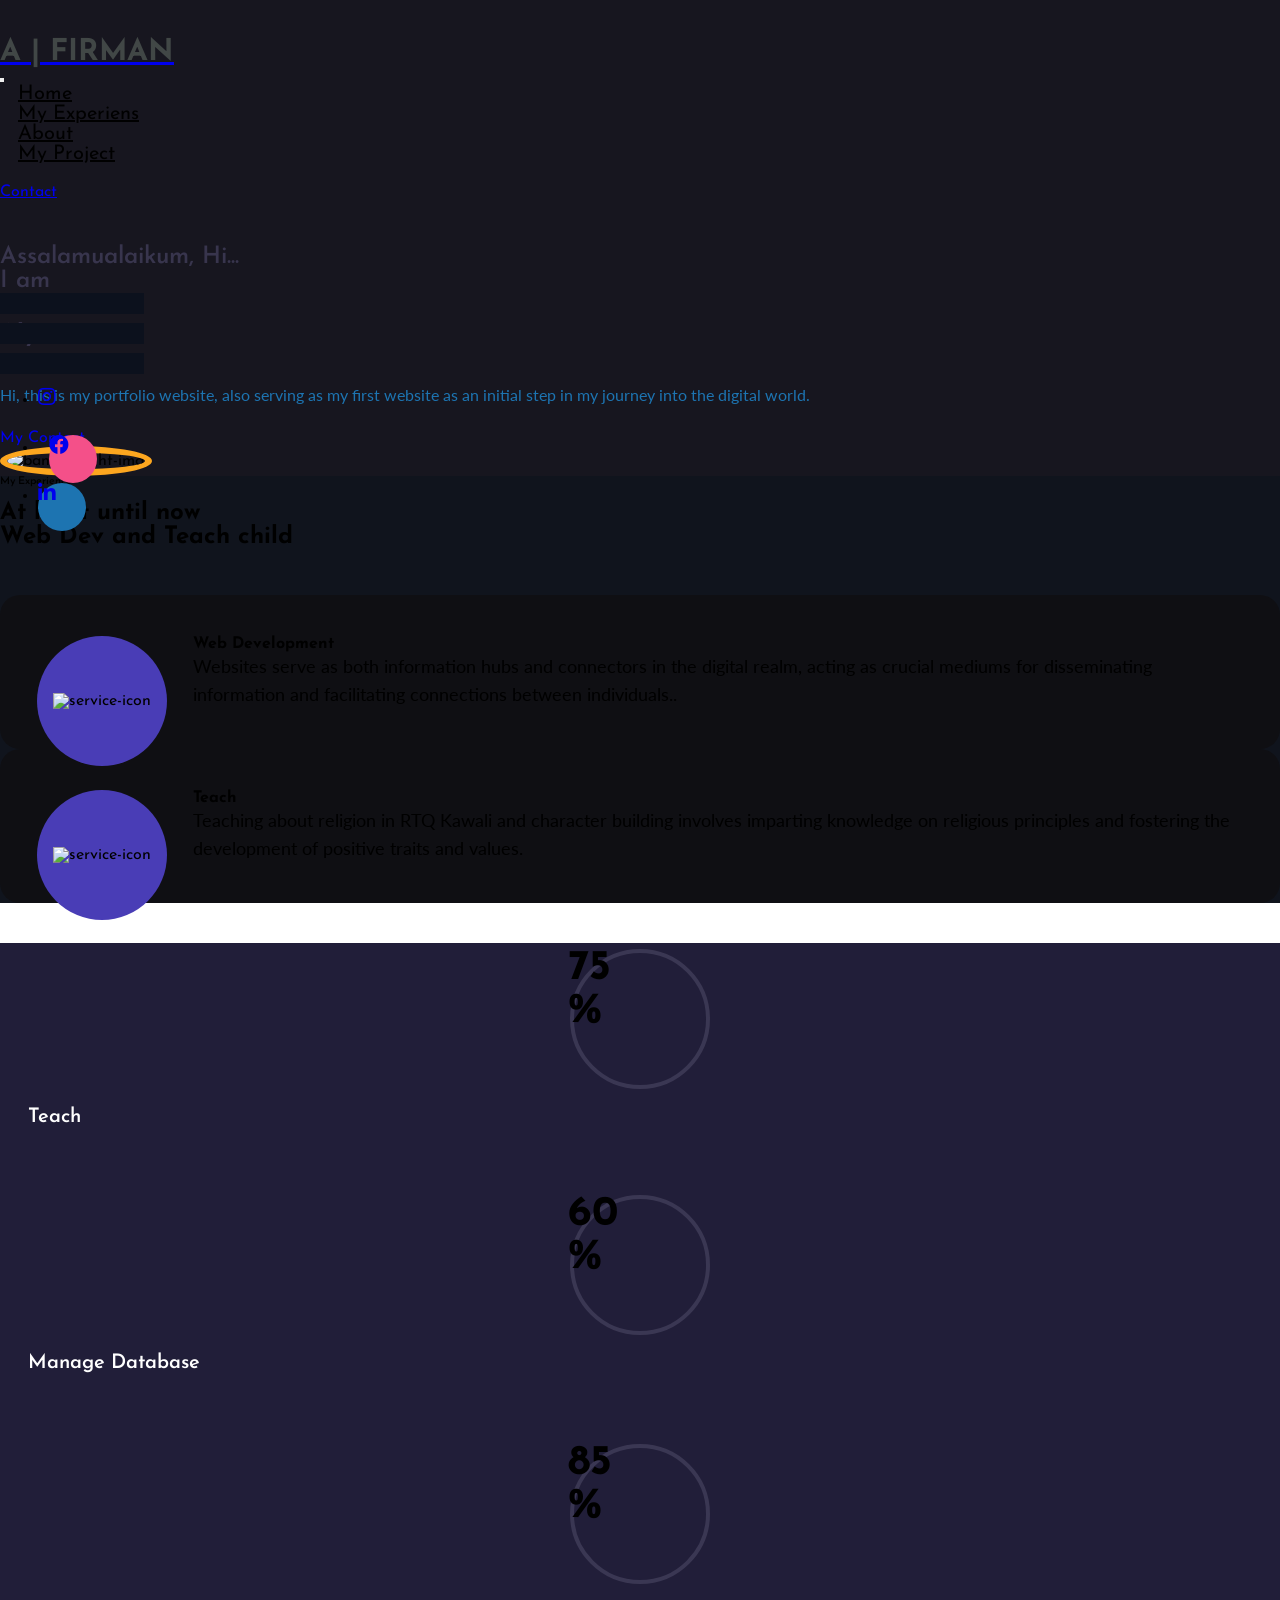
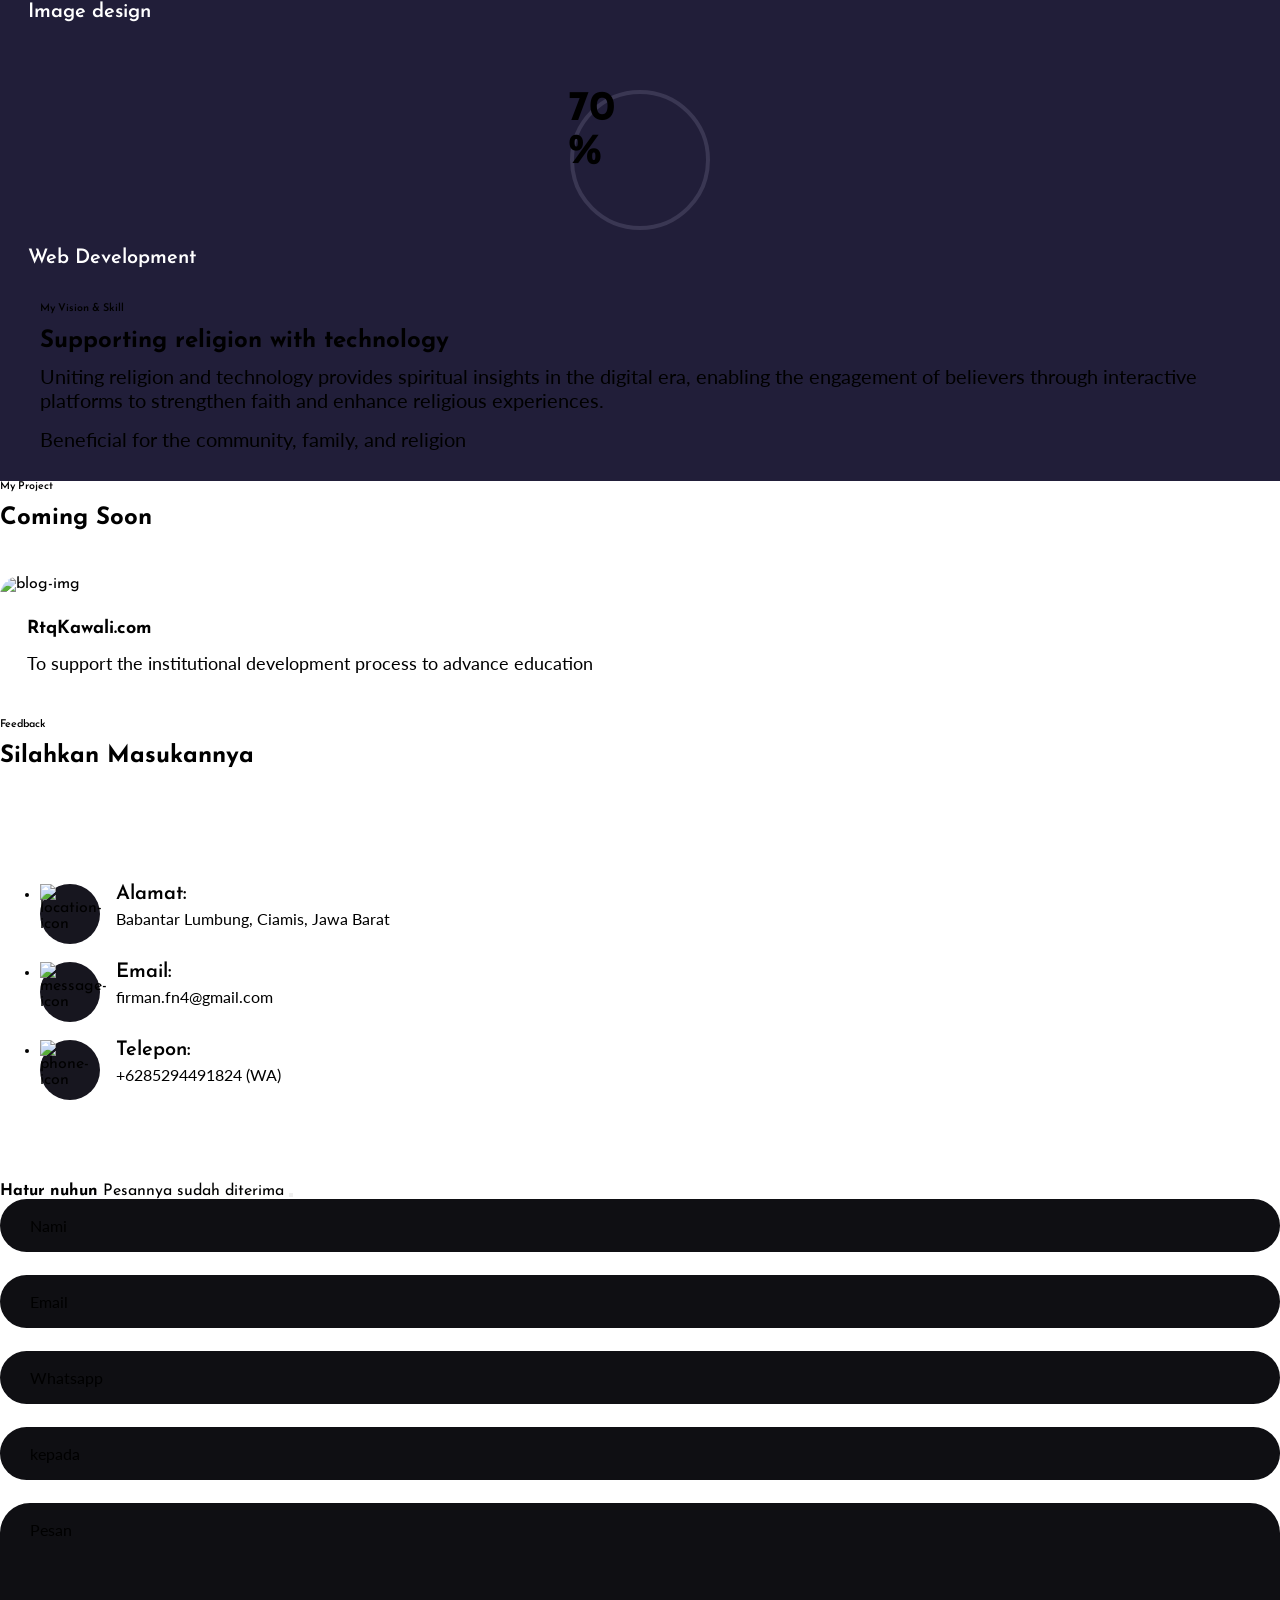
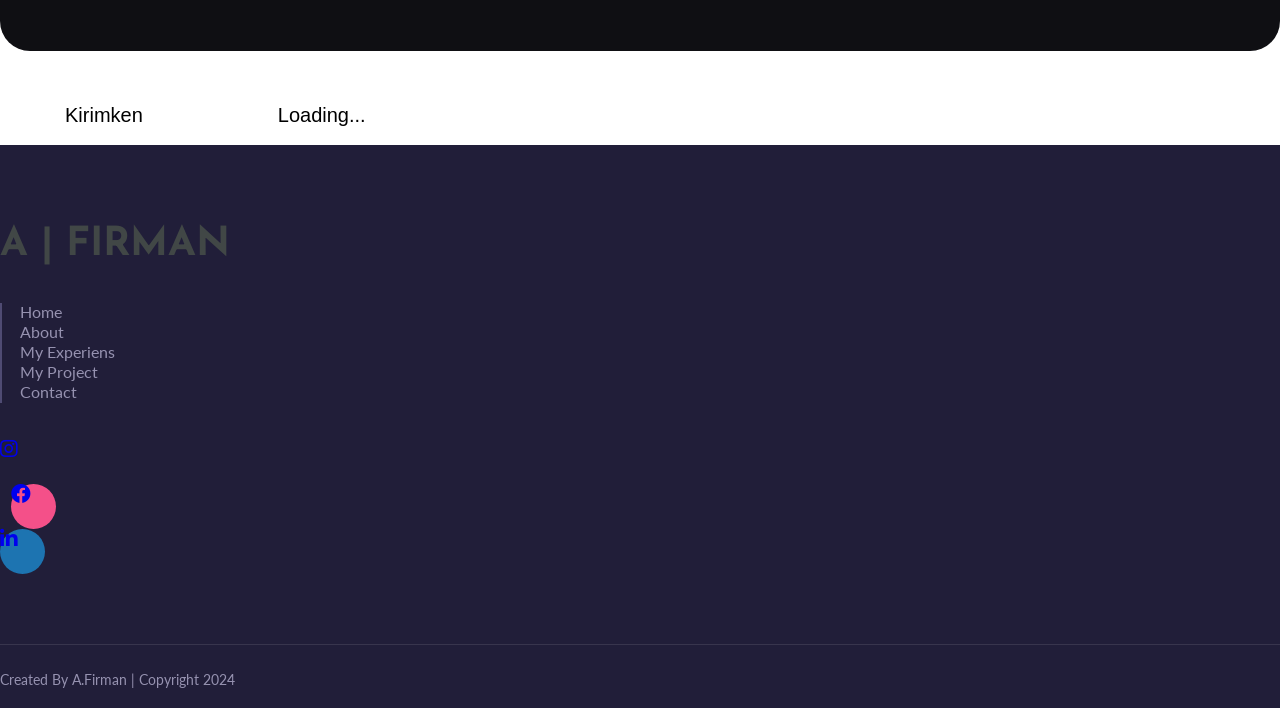
==== commit dc943775: "perubahan feedback" ====
--- a/index.html
+++ b/index.html
@@ -9,7 +9,7 @@
     <link rel="stylesheet" href="assets/css/super-classes.css" />
     <link rel="stylesheet" href="assets/css/style.css" />
     <link rel="stylesheet" href="assets/css/mobile.css" />
-    <title>Firman | Alya</title>
+    <title>A | Firman</title>
   </head>
   <body>
     <!---header-and-banner-section-->
@@ -601,7 +601,7 @@
             <h6>Feedback</h6>
             <h2 class="mb-0">
               Silahkan Masukannya<br />
-              to Contact
+              
             </h2>
           </div>
           <div class="row">
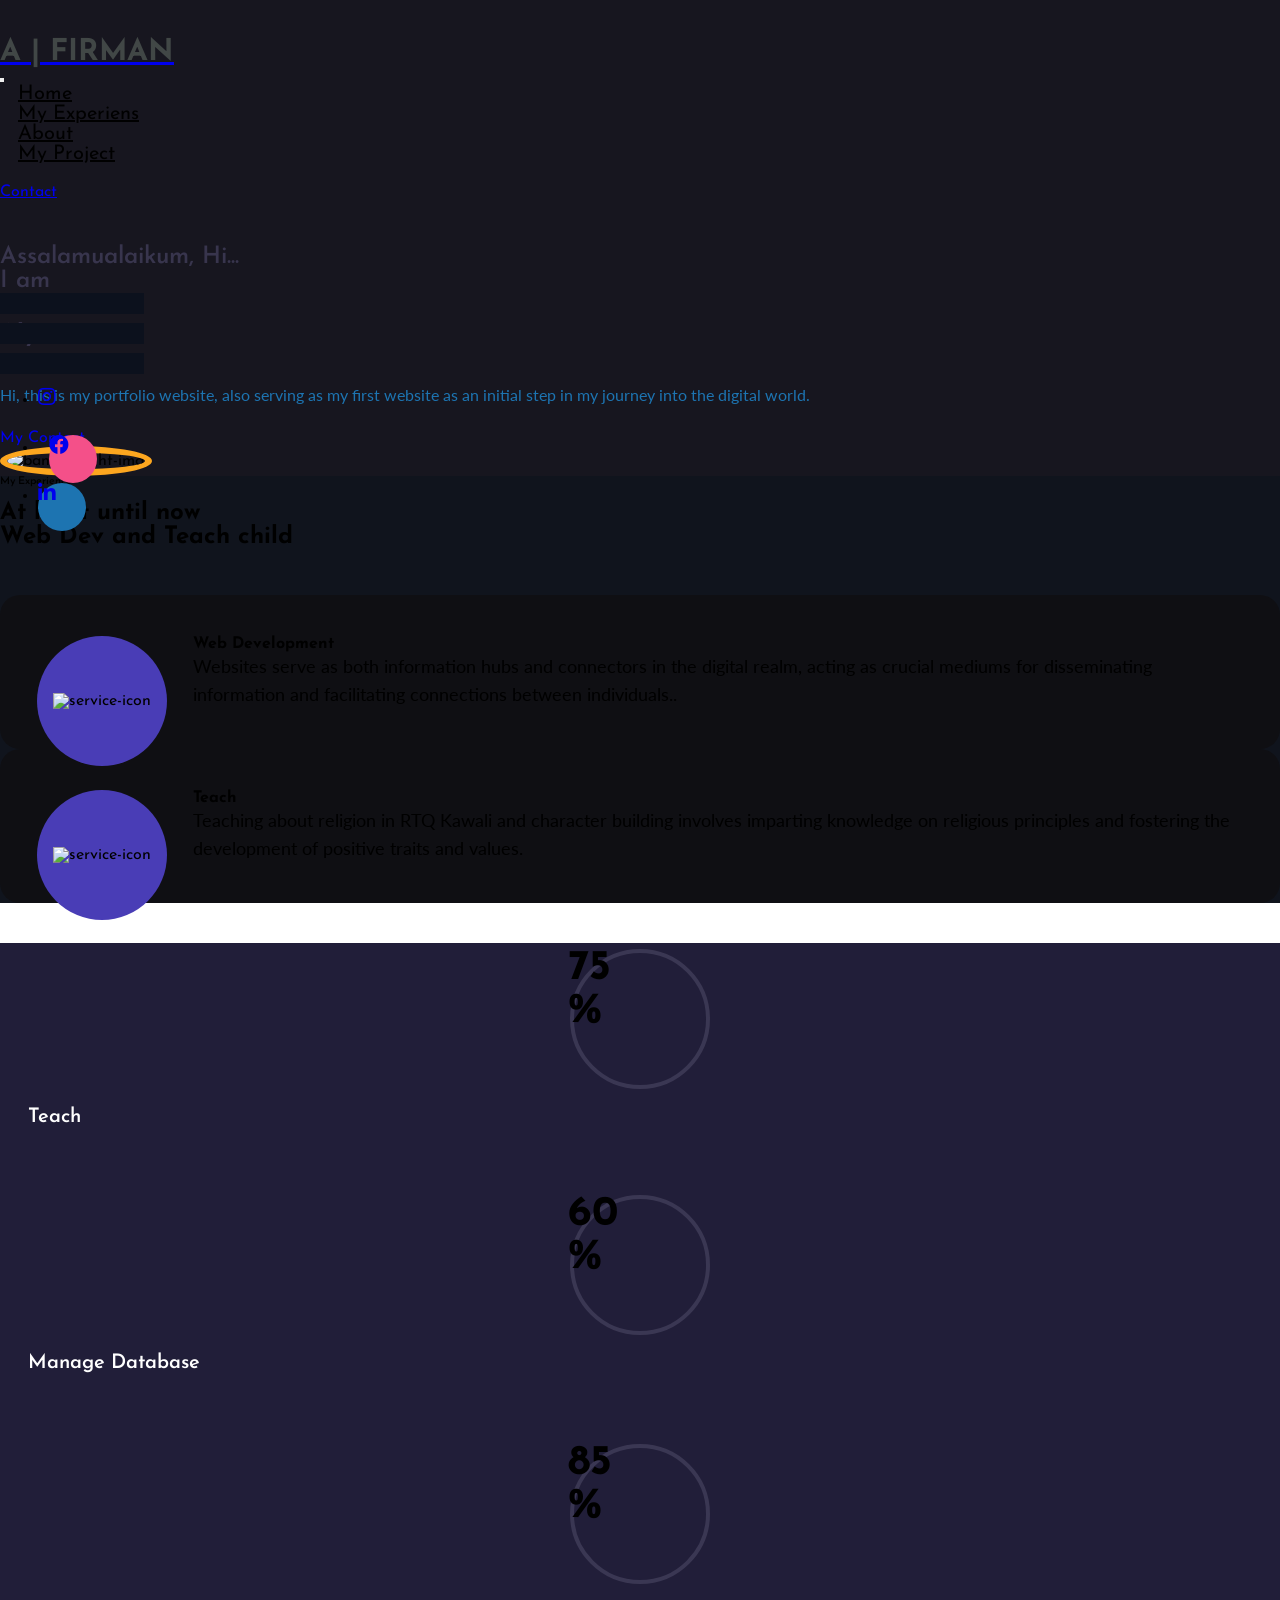
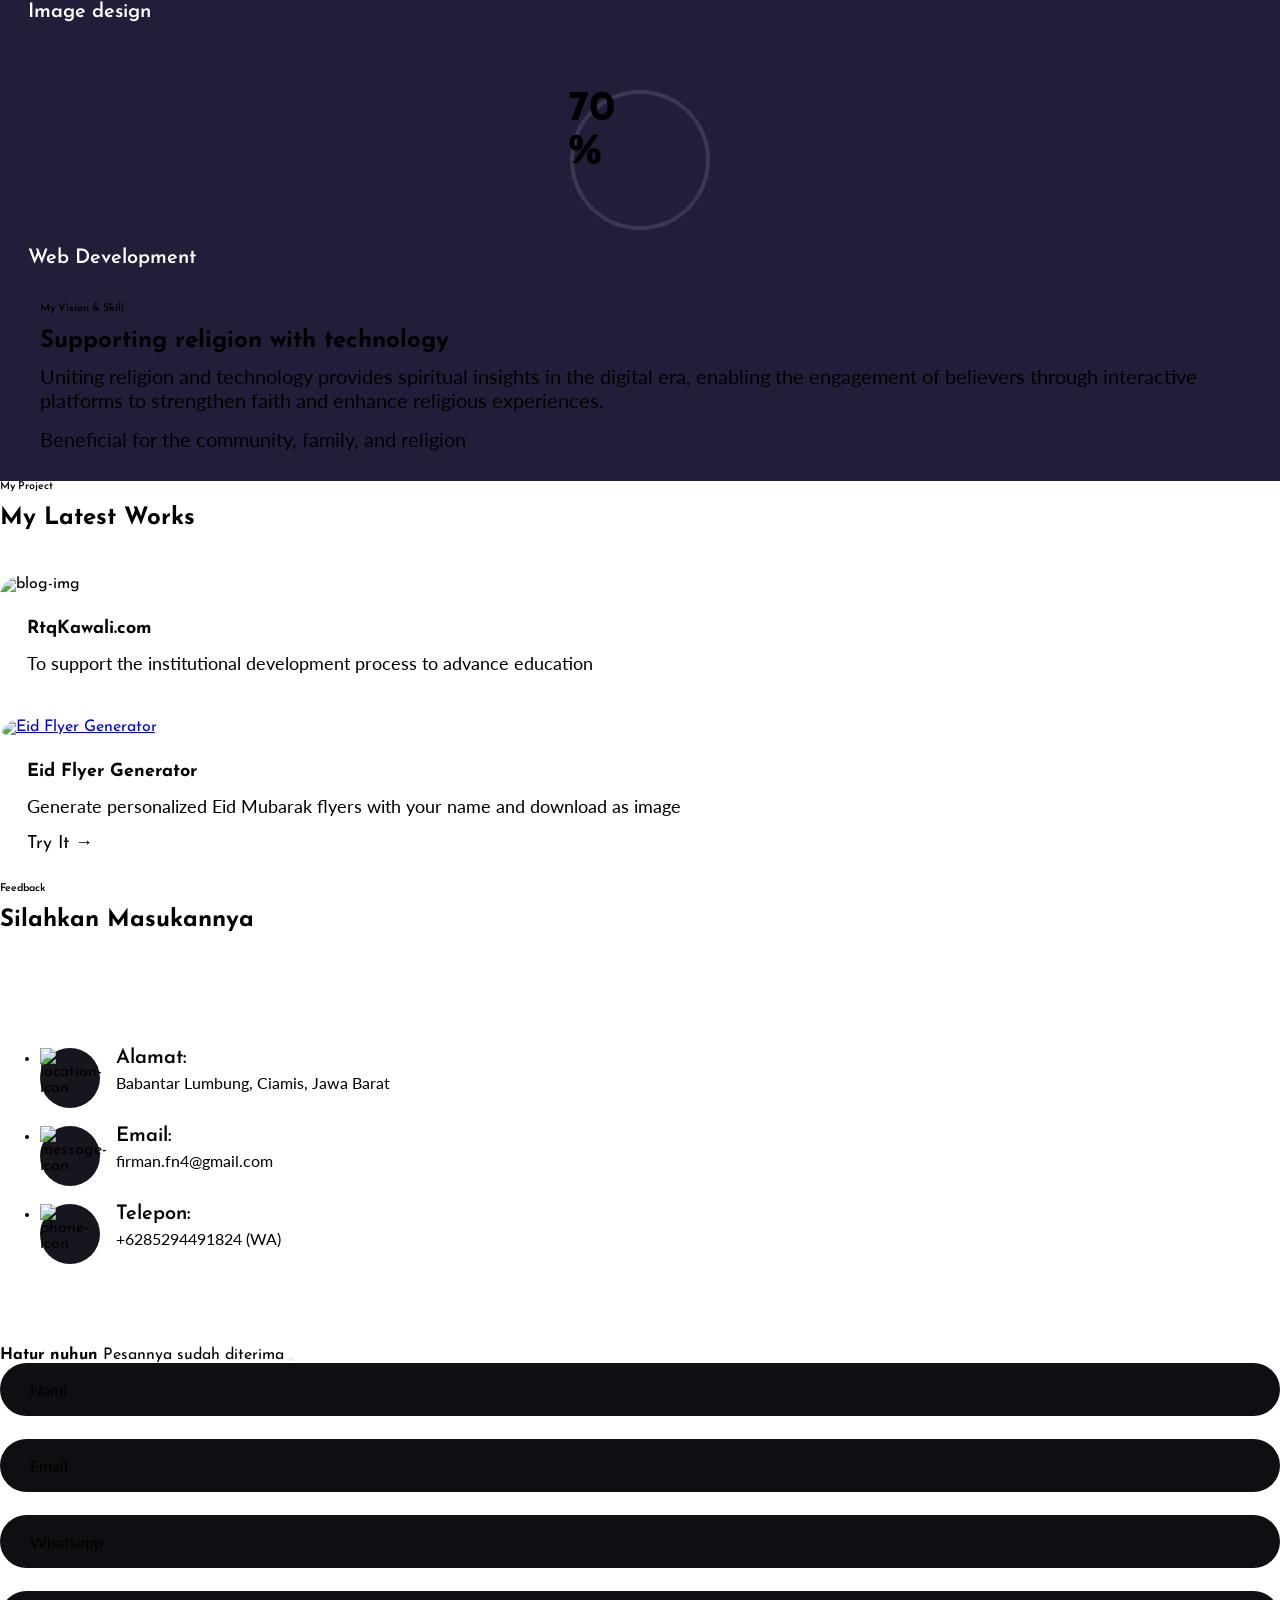
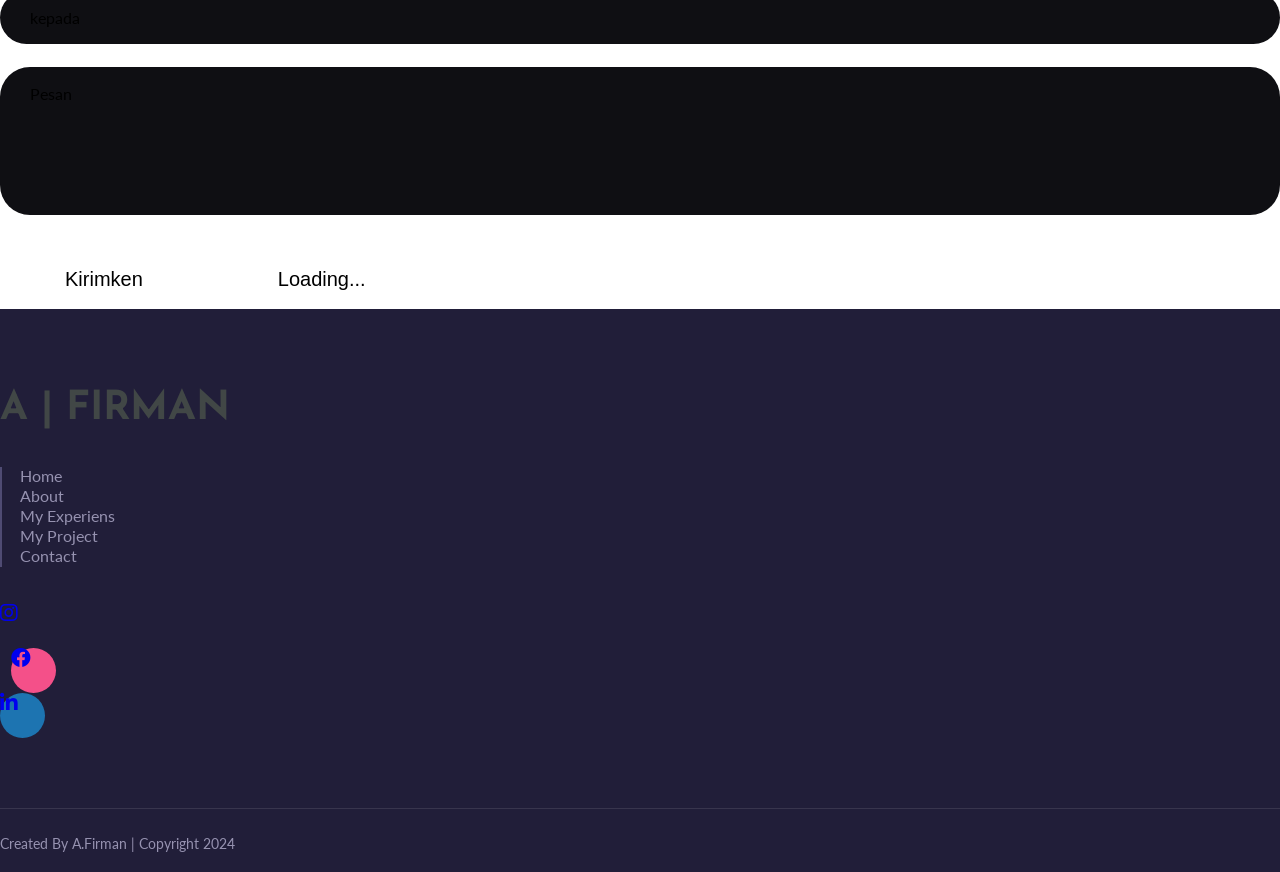
==== commit b8be68bf: "Add files via upload Ini tambahan dengan project Generate ied" ====
--- a/index.html
+++ b/index.html
@@ -3,6 +3,7 @@
   <head>
     <meta name="viewport" content="width=device-width, initial-scale=1" />
     <meta http-equiv="Content-Type" content="text/html; charset=utf-8" />
+    <link rel="icon" type="image/png" href="assets/image/f.png" />
     <link rel="stylesheet" href="assets/css/animate.css" />
     <link rel="stylesheet" href="https://pro.fontawesome.com/releases/v5.10.0/css/all.css" integrity="sha384-AYmEC3Yw5cVb3ZcuHtOA93w35dYTsvhLPVnYs9eStHfGJvOvKxVfELGroGkvsg+p" crossorigin="anonymous" />
     <link rel="stylesheet" href="assets/bootstarp/bootstrap.min.css" />
@@ -538,54 +539,43 @@
         <div class="blog-inner-con position-relative">
           <div class="generic-title text-center">
             <h6>My Project</h6>
-            <h2 class="mb-0">Coming Soon</h2>
+            <h2 class="mb-0">My Latest Works</h2>
           </div>
           <div class="blog-box wow fadeInUp">
             <div class="row">
-              <div class="col-lg-4 mx-auto">
+              <div class="col-lg-4 col-md-6">
                 <div class="blog-box-item">
                   <div class="blog-img">
-                    <!-- <a href="#" data-toggle="modal" data-target="#blog-model-1"> -->
                       <figure class="mb-0">
                         <img src="assets/image/komputer.png" alt="blog-img" class="img-fluid" />
                       </figure>
-                    </a>
                   </div>
                   <div class="blog-content">
-                    <!-- <div class="blog-auteher-title">
-                      <span>By David William</span>
-                      <span class="float-lg-right">Mar 8, 2022</span>
-                    </div> -->
                     <a href="#" data-toggle="modal" data-target="#blog-model-1">
                       <h4>RtqKawali.com</h4>
                     </a>
                     <p>To support the institutional development process to advance education</p>
-                    <!-- <a href="#" data-toggle="modal" data-target="#blog-model-1">Read More</a> -->
-                  </div>
-                </div>
-              </div>
-              <!-- <div class="col-lg-4">
+                  </div>
+                </div>
+              </div>
+              <div class="col-lg-4 col-md-6">
                 <div class="blog-box-item">
                   <div class="blog-img">
-                    <a href="#" data-toggle="modal" data-target="#blog-model-2">
+                    <a href="flyer.html">
                       <figure class="mb-0">
-                        <img src="assets/image/Database.png" alt="blog-img" class="img-fluid" />
+                        <img src="assets/image/flyer.png" alt="Eid Flyer Generator" class="img-fluid" style="border-radius: 8px;" />
                       </figure>
                     </a>
                   </div>
                   <div class="blog-content">
-                    <div class="blog-auteher-title">
-                      <span>By John Doe</span>
-                      <span class="float-lg-right">Mar 9, 2022</span>
-                    </div>
-                    <a href="#" data-toggle="modal" data-target="#blog-model-2">
-                      <h4>Reprehenderit in vouta velit esse cillum</h4>
+                    <a href="flyer.html">
+                      <h4>Eid Flyer Generator</h4>
                     </a>
-                    <p>Dolor repellendus temporibus autem quibusdam officiis debitis rerum nece aibus minima veniam.</p>
-                    <a href="#" data-toggle="modal" data-target="#blog-model-2">Read More</a>
-                  </div>
-                </div>
-              </div> -->
+                    <p>Generate personalized Eid Mubarak flyers with your name and download as image</p>
+                    <a href="flyer.html">Try It &rarr;</a>
+                  </div>
+                </div>
+              </div>
            
             </div>
           </div>
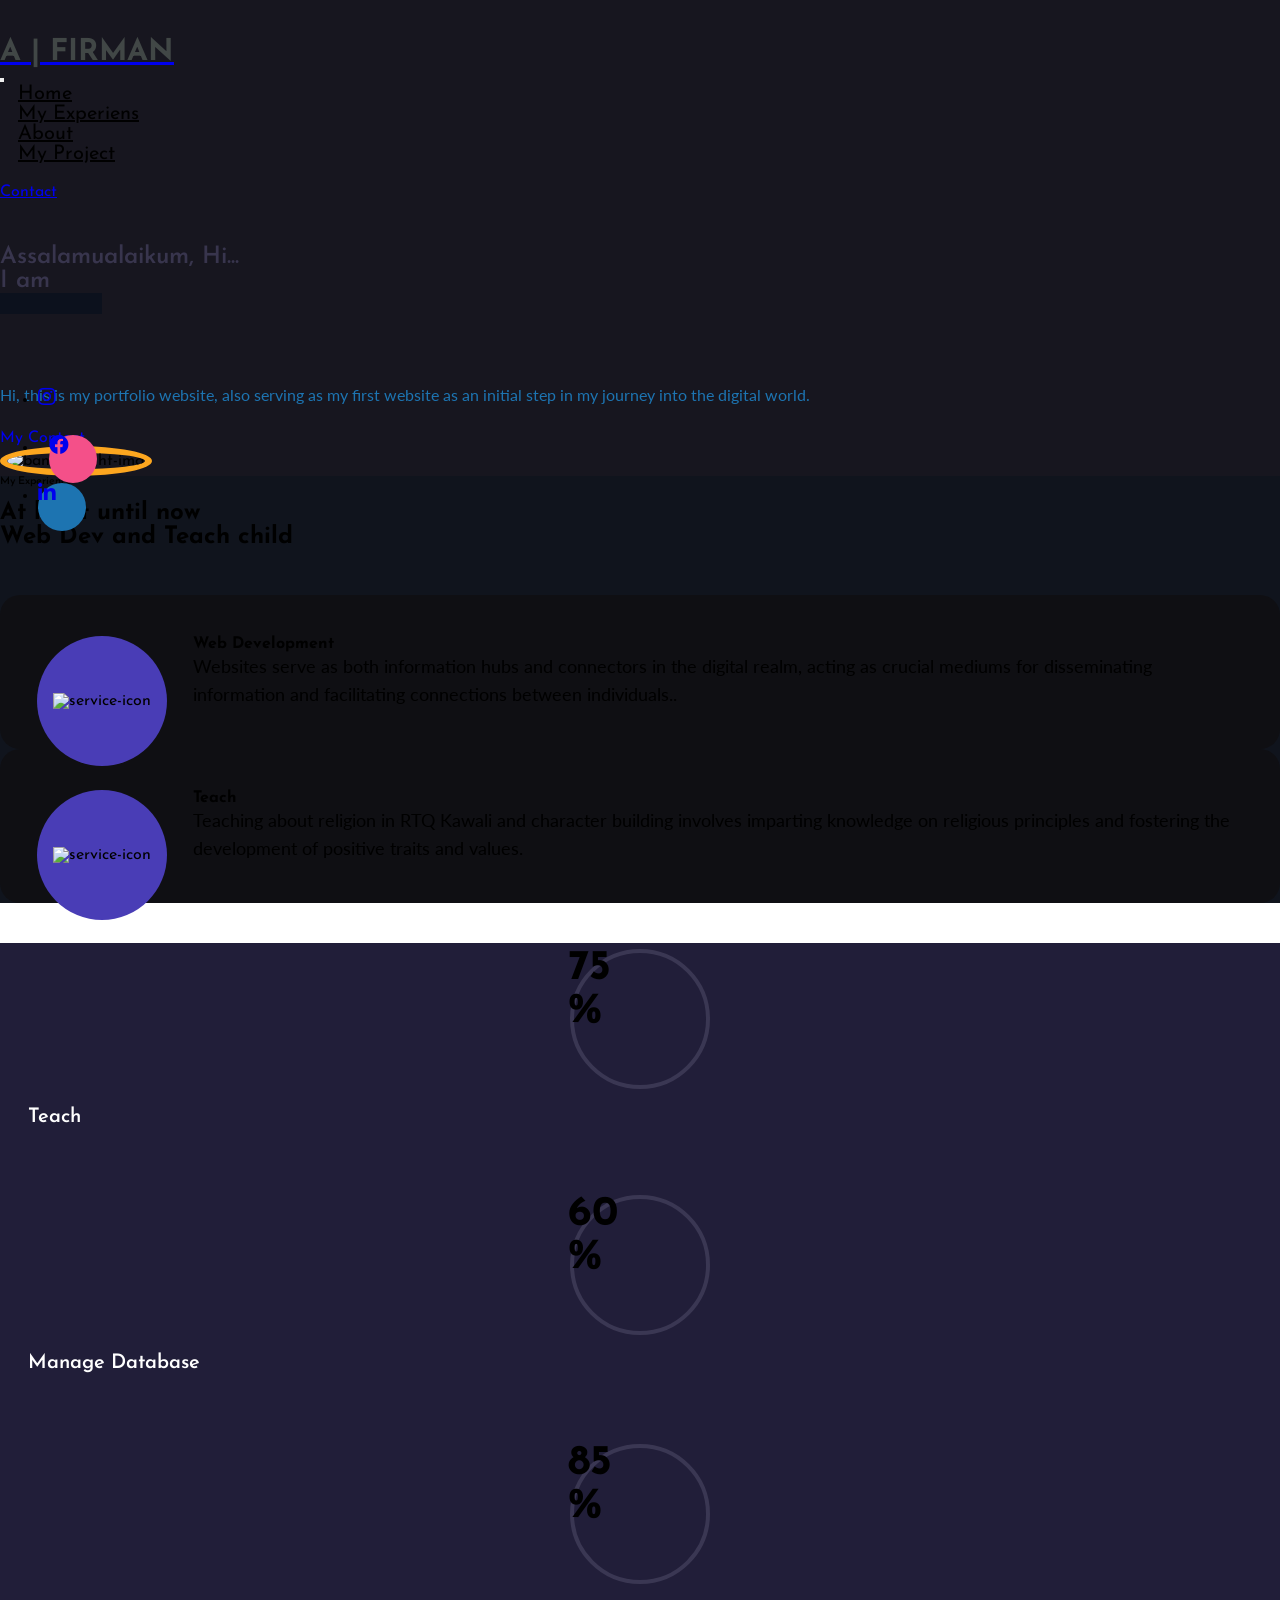
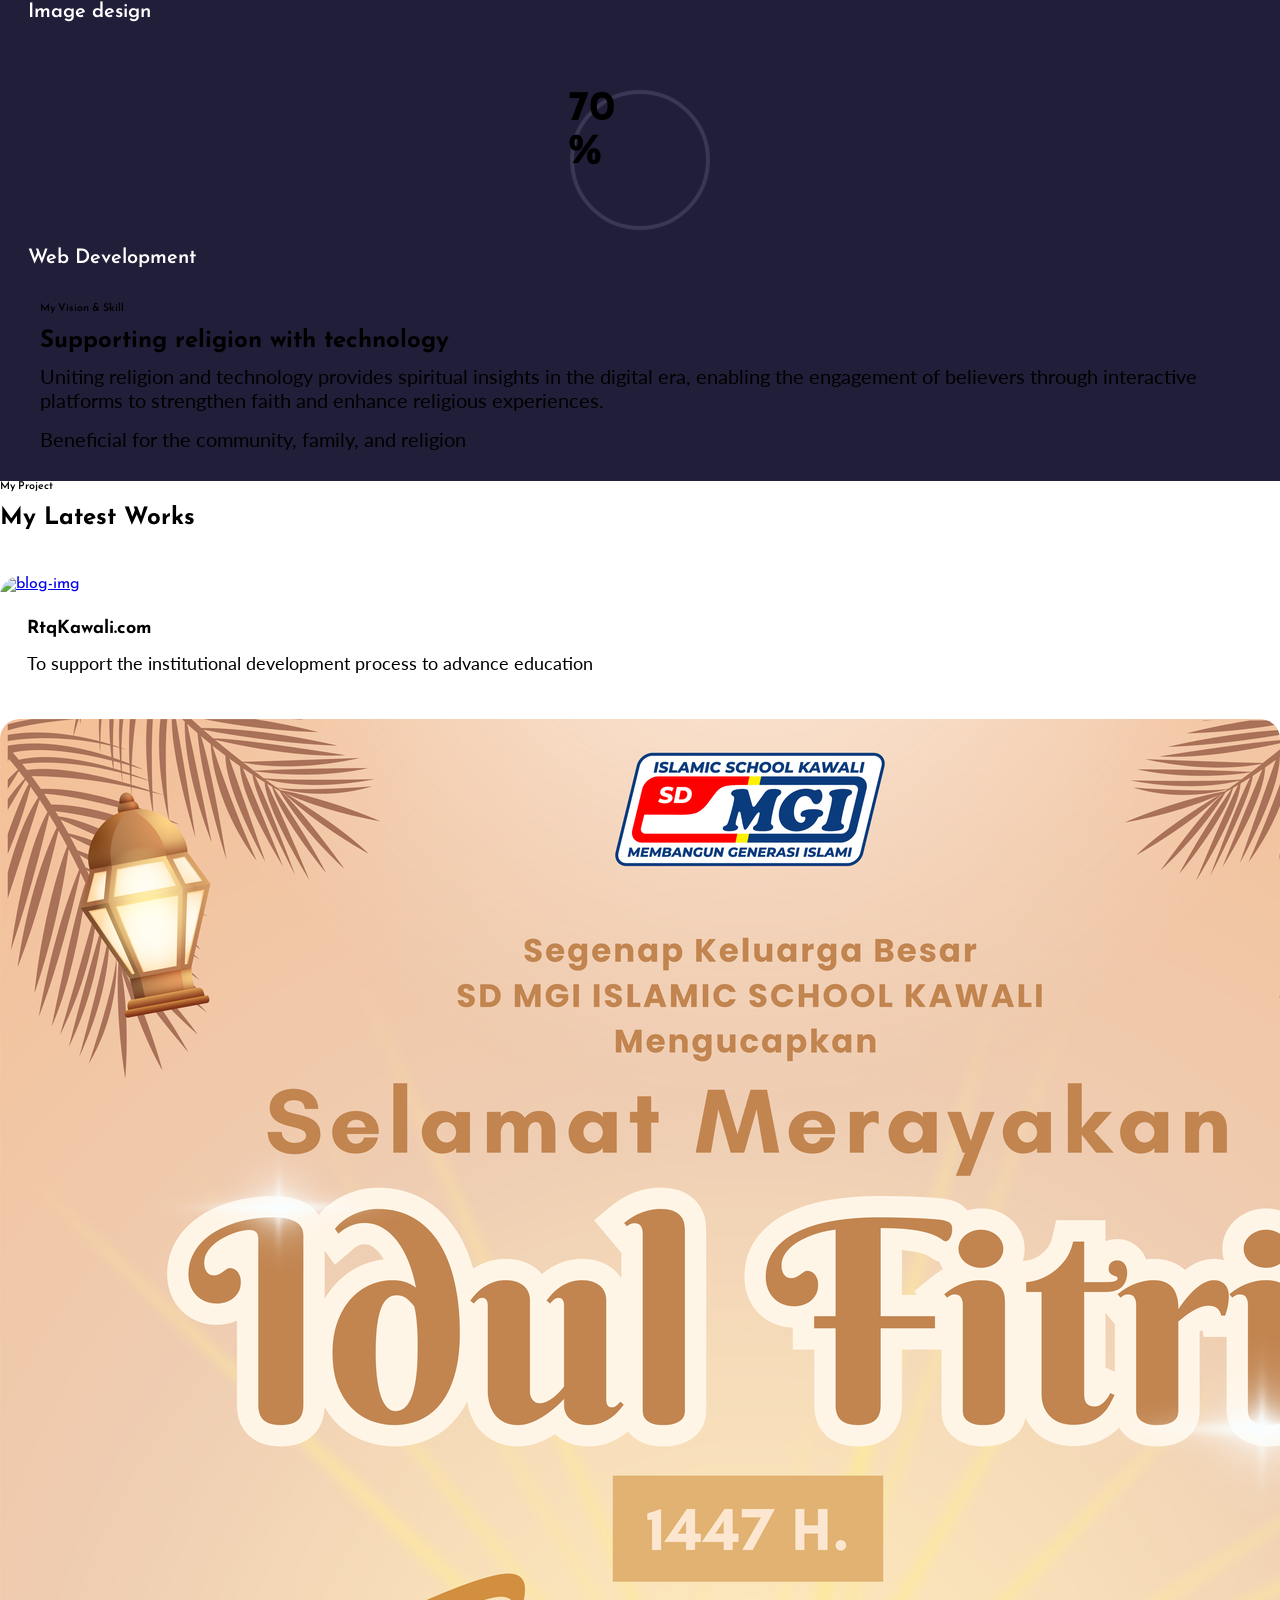
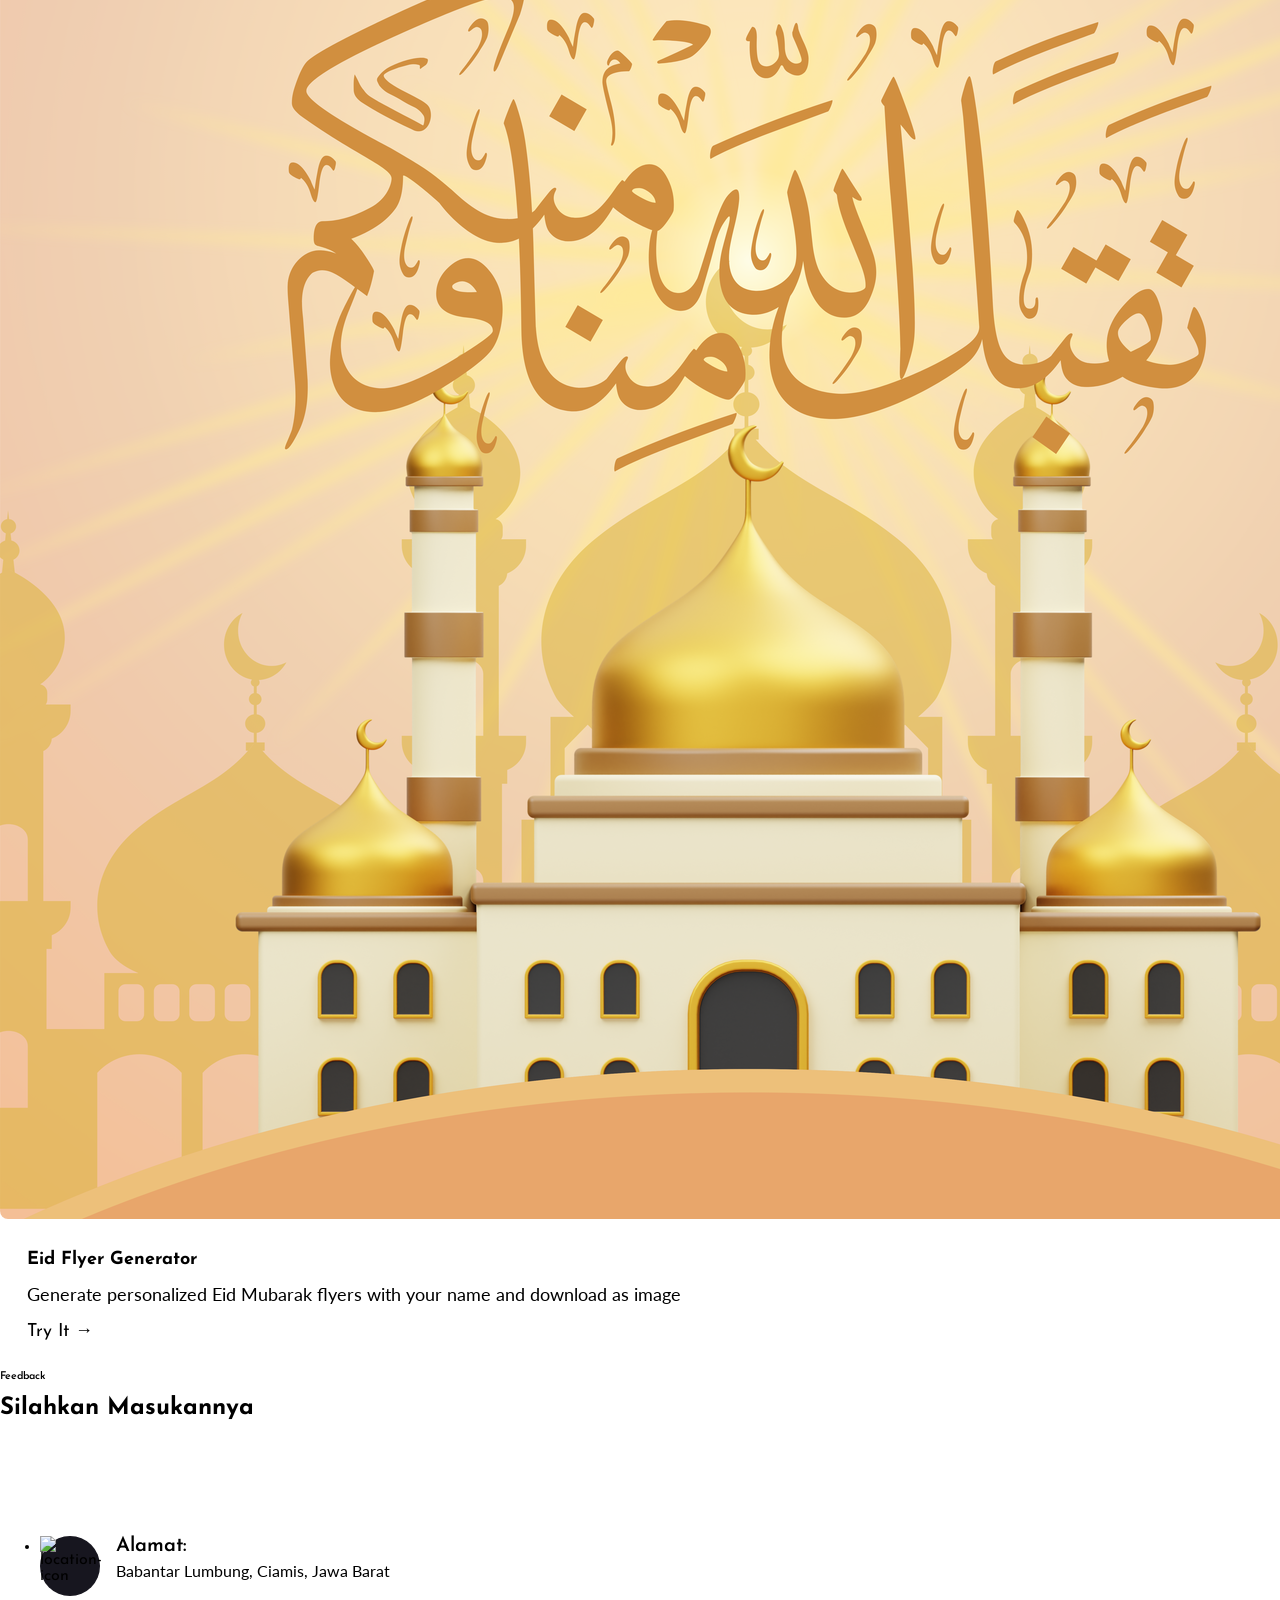
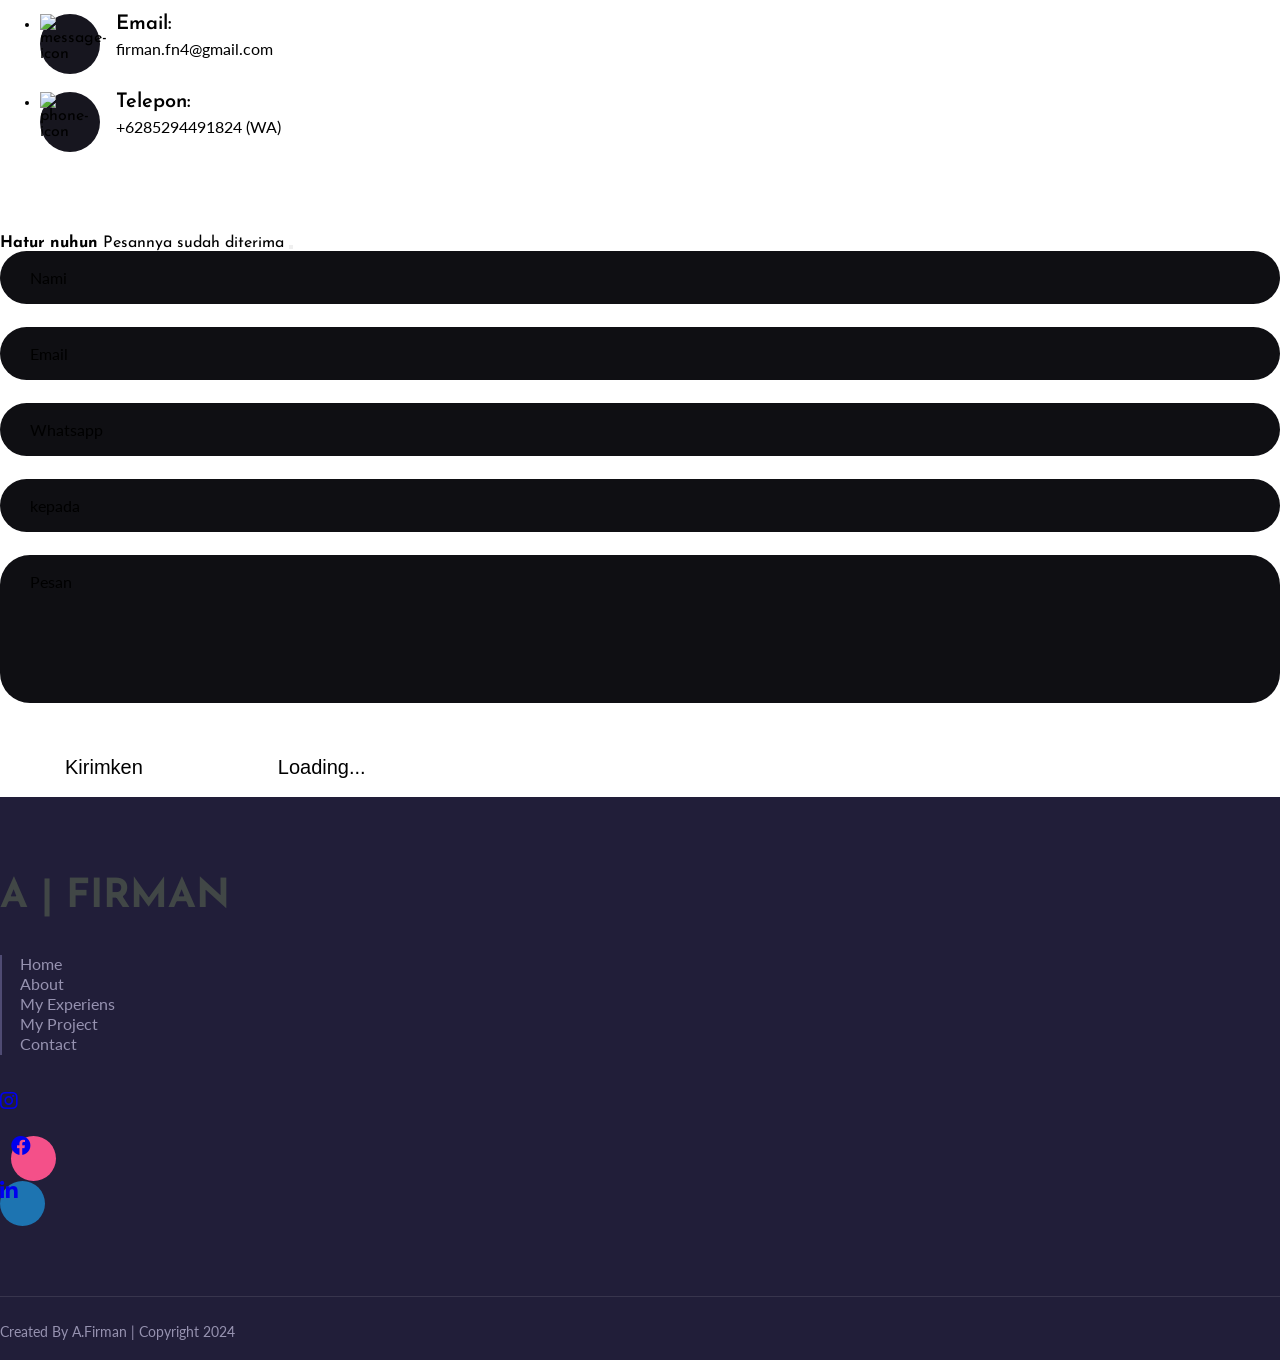
==== commit ac286b8d: "Add files via upload Hapus banner gak perlu" ====
--- a/index.html
+++ b/index.html
@@ -1,108 +1,117 @@
 <!DOCTYPE html>
 <html lang="zxx">
-  <head>
-    <meta name="viewport" content="width=device-width, initial-scale=1" />
-    <meta http-equiv="Content-Type" content="text/html; charset=utf-8" />
-    <link rel="icon" type="image/png" href="assets/image/f.png" />
-    <link rel="stylesheet" href="assets/css/animate.css" />
-    <link rel="stylesheet" href="https://pro.fontawesome.com/releases/v5.10.0/css/all.css" integrity="sha384-AYmEC3Yw5cVb3ZcuHtOA93w35dYTsvhLPVnYs9eStHfGJvOvKxVfELGroGkvsg+p" crossorigin="anonymous" />
-    <link rel="stylesheet" href="assets/bootstarp/bootstrap.min.css" />
-    <link rel="stylesheet" href="assets/css/super-classes.css" />
-    <link rel="stylesheet" href="assets/css/style.css" />
-    <link rel="stylesheet" href="assets/css/mobile.css" />
-    <title>A | Firman</title>
-  </head>
-  <body>
-    <!---header-and-banner-section-->
-    <div class="header-and-banner-con w-100 float-left position-relative">
-      <div class="header-and-banner-inner-con">
-        <header class="main-header">
-          <!--navbar-start-->
-          <div class="container pl-0 pr-0">
-            <div class="header-con">
-              <nav class="navbar navbar-expand-lg navbar-light p-0">
-                <a class="navbar-brand p-0" href="index.html">
-                  <h2>A | FIRMAN</h2>
-                  <!-- <img src=""  alt="logo-img" class="img" /> -->
-                </a>
-                <button class="navbar-toggler p-0 collapsed" type="button" data-toggle="collapse" data-target="#navbarSupportedContent" aria-controls="navbarSupportedContent" aria-expanded="false" aria-label="Toggle navigation">
-                  <span class="navbar-toggler-icon"></span>
-                  <span class="navbar-toggler-icon"></span>
-                  <span class="navbar-toggler-icon"></span>
-                </button>
-                <div class="collapse navbar-collapse justify-content-end" id="navbarSupportedContent">
-                  <ul class="navbar-nav ml-auto">
-                    <li class="nav-item active pl-0">
-                      <a class="nav-link p-0 is-active" href="index.html">Home<span class="sr-only">(current)</span></a>
-                    </li>
-                    <li class="nav-item">
-                      <a class="nav-link p-0" href="#service-con">My Experiens</a>
-                    </li>
-                    <li class="nav-item">
-                      <a class="nav-link p-0" href="#about-con">About</a>
-                    </li>
-                    <!-- <li class="nav-item">
+
+<head>
+  <meta name="viewport" content="width=device-width, initial-scale=1" />
+  <meta http-equiv="Content-Type" content="text/html; charset=utf-8" />
+  <link rel="icon" type="image/png" href="assets/image/f.png" />
+  <link rel="stylesheet" href="assets/css/animate.css" />
+  <link rel="stylesheet" href="https://pro.fontawesome.com/releases/v5.10.0/css/all.css"
+    integrity="sha384-AYmEC3Yw5cVb3ZcuHtOA93w35dYTsvhLPVnYs9eStHfGJvOvKxVfELGroGkvsg+p" crossorigin="anonymous" />
+  <link rel="stylesheet" href="assets/bootstarp/bootstrap.min.css" />
+  <link rel="stylesheet" href="assets/css/super-classes.css" />
+  <link rel="stylesheet" href="assets/css/style.css" />
+  <link rel="stylesheet" href="assets/css/mobile.css" />
+  <title>A | Firman</title>
+</head>
+
+<body>
+  <!---header-and-banner-section-->
+  <div class="header-and-banner-con w-100 float-left position-relative">
+    <div class="header-and-banner-inner-con">
+      <header class="main-header">
+        <!--navbar-start-->
+        <div class="container pl-0 pr-0">
+          <div class="header-con">
+            <nav class="navbar navbar-expand-lg navbar-light p-0">
+              <a class="navbar-brand p-0" href="index.html">
+                <h2>A | FIRMAN</h2>
+                <!-- <img src=""  alt="logo-img" class="img" /> -->
+              </a>
+              <button class="navbar-toggler p-0 collapsed" type="button" data-toggle="collapse"
+                data-target="#navbarSupportedContent" aria-controls="navbarSupportedContent" aria-expanded="false"
+                aria-label="Toggle navigation">
+                <span class="navbar-toggler-icon"></span>
+                <span class="navbar-toggler-icon"></span>
+                <span class="navbar-toggler-icon"></span>
+              </button>
+              <div class="collapse navbar-collapse justify-content-end" id="navbarSupportedContent">
+                <ul class="navbar-nav ml-auto">
+                  <li class="nav-item active pl-0">
+                    <a class="nav-link p-0 is-active" href="index.html">Home<span class="sr-only">(current)</span></a>
+                  </li>
+                  <li class="nav-item">
+                    <a class="nav-link p-0" href="#service-con">My Experiens</a>
+                  </li>
+                  <li class="nav-item">
+                    <a class="nav-link p-0" href="#about-con">About</a>
+                  </li>
+                  <!-- <li class="nav-item">
                       <a class="nav-link p-0" href="#Portfolio">Portfolio</a>
                     </li> -->
-                    <li class="nav-item">
-                      <a class="nav-link p-0" href="#My-project">My Project</a>
-                    </li>
-                    <li class="nav-item">
-                      <a class="nav-link p-0" href="#blog"></a>
-                    </li>
-                  </ul>
-                  <div class="d-inline-block contact">
-                    <a href="#Contact">Contact</a>
-                  </div>
-                </div>
-              </nav>
-            </div>
-          </div>
-          <!--navbar-end-->
-        </header>
-        <section class="banner-main-con" id="home">
-          <div class="container pl-0 pr-0">
-            <!--banner-start-->
-            <div class="footer-social-icon banner-social-icon mb-0">
-              <ul class="mb-0 list-unstyled">
-                <li class="">
-                  <a href="https://www.instagram.com/_nje.01/"><i class="fab fa-instagram d-flex align-items-center justify-content-center"></i></a>
-                </li>
-                <li class="mt-3 mb-3">
-                  <a href="https://www.facebook.com/iyang.pirman/"><i class="fab fa-facebook d-flex align-items-center justify-content-center ml-0 mr-0"></i></a>
-                </li>
-                <li class="">
-                  <a href="https://www.linkedin.com/in/firman-fitria-023a12274/"><i class="fab fa-linkedin-in d-flex align-items-center justify-content-center"></i></a>
-                </li>
-              </ul>
-            </div>
-            <div class="banner-con text-lg-left text-center">
-              <div class="row">
-                <div class="col-lg-7 col-sm-12 d-flex justify-content-center flex-column">
-                  <div class="banner-left-con wow slideInLeft">
-                    <div class="banner-heading">
-                      <h2>Assalamualaikum, Hi...</h2>
-                      <h2 class="text-light">I am</h2>
-                      <ul class="dynamic-txts">
-                        <li><h1>A.Firman</h1></li>
-                        <li><h1>Alya</h1></li>
-                        <li><h1>Rosani</h1></li>
-                        <li><h1>Alina Parker</h1></li>
-                      </ul>
-                      <p class="text-light">Hi, this is my portfolio website, also serving as my first website as an initial step in my journey into the digital world.</p>
-                    </div>
-                    <div class="banner-btn generic-btn d-inline-block">
-                      <a href="#Contact">My Contact </a>
-                    </div>
-                    <!-- <a href="#Portfolio" class="See-btn">My Work</a> -->
-                  </div>
-                </div>
-                <div class="col-lg-5 col-sm-12">
-                  <div class="banner-right-con position-relative wow slideInRight" id="banner-right-con">
-                    <figure class="mb-0">
-                      <img  src="assets/image/Poto.jpg" alt="banner-right-img" id="banner-right-img" />
-                    </figure>
-                    <!-- <div class="best-award-con d-inline-block wow bounceInUp" data-wow-duration="1s" data-wow-delay="1s">
+                  <li class="nav-item">
+                    <a class="nav-link p-0" href="#My-project">My Project</a>
+                  </li>
+                  <li class="nav-item">
+                    <a class="nav-link p-0" href="#blog"></a>
+                  </li>
+                </ul>
+                <div class="d-inline-block contact">
+                  <a href="#Contact">Contact</a>
+                </div>
+              </div>
+            </nav>
+          </div>
+        </div>
+        <!--navbar-end-->
+      </header>
+      <section class="banner-main-con" id="home">
+        <div class="container pl-0 pr-0">
+          <!--banner-start-->
+          <div class="footer-social-icon banner-social-icon mb-0">
+            <ul class="mb-0 list-unstyled">
+              <li class="">
+                <a href="https://www.instagram.com/_nje.01/"><i
+                    class="fab fa-instagram d-flex align-items-center justify-content-center"></i></a>
+              </li>
+              <li class="mt-3 mb-3">
+                <a href="https://www.facebook.com/iyang.pirman/"><i
+                    class="fab fa-facebook d-flex align-items-center justify-content-center ml-0 mr-0"></i></a>
+              </li>
+              <li class="">
+                <a href="https://www.linkedin.com/in/firman-fitria-023a12274/"><i
+                    class="fab fa-linkedin-in d-flex align-items-center justify-content-center"></i></a>
+              </li>
+            </ul>
+          </div>
+          <div class="banner-con text-lg-left text-center">
+            <div class="row">
+              <div class="col-lg-7 col-sm-12 d-flex justify-content-center flex-column">
+                <div class="banner-left-con wow slideInLeft">
+                  <div class="banner-heading">
+                    <h2>Assalamualaikum, Hi...</h2>
+                    <h2 class="text-light">I am</h2>
+                    <ul class="dynamic-txts">
+                      <li>
+                        <h1>A.Firman</h1>
+                      </li>
+
+                    </ul>
+                    <p class="text-light">Hi, this is my portfolio website, also serving as my first website as an
+                      initial step in my journey into the digital world.</p>
+                  </div>
+                  <div class="banner-btn generic-btn d-inline-block">
+                    <a href="#Contact">My Contact </a>
+                  </div>
+                  <!-- <a href="#Portfolio" class="See-btn">My Work</a> -->
+                </div>
+              </div>
+              <div class="col-lg-5 col-sm-12">
+                <div class="banner-right-con position-relative wow slideInRight" id="banner-right-con">
+                  <figure class="mb-0">
+                    <img src="assets/image/Poto.jpg" alt="banner-right-img" id="banner-right-img" />
+                  </figure>
+                  <!-- <div class="best-award-con d-inline-block wow bounceInUp" data-wow-duration="1s" data-wow-delay="1s">
                       <div class="best-award-inner-con">
                         <figure class="mb-0">
                           <img src="assets/image/" alt="cup-img" class="img-fluid" />
@@ -115,7 +124,7 @@
                         </div>
                       </div>
                     </div> -->
-                    <!-- <div class="best-award-con d-inline-block happy-con wow bounceInUp" data-wow-duration="1s" data-wow-delay="1s">
+                  <!-- <div class="best-award-con d-inline-block happy-con wow bounceInUp" data-wow-duration="1s" data-wow-delay="1s">
                       <div class="best-award-inner-con text-center">
                         <figure>
                           <img src="assets/image/admin-icon.png" alt="admin-icon" class="img-fluid" />
@@ -130,33 +139,33 @@
                         </div>
                       </div>
                     </div> -->
-                    <div class="cursor"></div>
-                    <div class="cursor2"></div>
-                  </div>
-                </div>
-              </div>
-            </div>
-            <!--banner-end-->
-          </div>
-        </section>
-      </div>
+                  <div class="cursor"></div>
+                  <div class="cursor2"></div>
+                </div>
+              </div>
+            </div>
+          </div>
+          <!--banner-end-->
+        </div>
+      </section>
     </div>
-
-    <!---header-and-banner-section-->
-    <!-- service section -->
-    <section class="w-100 float-left service service-con padding-top padding-bottom position-relative" id="service-con">
-      <div class="container">
-        <div class="service-inner-con position-relative">
-          <div class="generic-title text-center">
-            <h6>My Experience</h6>
-            <h2 class="mb-0">
-              At least until now<br />
-              Web Dev and Teach child
-            </h2>
-          </div>
-          <div class="service-box wow fadeInUp">
-            <div class="row">
-              <!-- <div class="col-lg-6 col-md-6">
+  </div>
+
+  <!---header-and-banner-section-->
+  <!-- service section -->
+  <section class="w-100 float-left service service-con padding-top padding-bottom position-relative" id="service-con">
+    <div class="container">
+      <div class="service-inner-con position-relative">
+        <div class="generic-title text-center">
+          <h6>My Experience</h6>
+          <h2 class="mb-0">
+            At least until now<br />
+            Web Dev and Teach child
+          </h2>
+        </div>
+        <div class="service-box wow fadeInUp">
+          <div class="row">
+            <!-- <div class="col-lg-6 col-md-6">
                 <div class="service-box-item">
                   <figure class="mb-0">
                     <img src="assets/image/service-icon1.png" alt="service-icon" class="img-fluid" />
@@ -168,7 +177,7 @@
                   </div>
                 </div>
               </div> -->
-              <!-- <div class="col-lg-6 col-md-6">
+            <!-- <div class="col-lg-6 col-md-6">
                 <div class="service-box-item">
                   <figure class="mb-0">
                     <img src="assets/image/service-icon2.png" alt="service-icon" class="img-fluid" />
@@ -189,7 +198,8 @@
                   </figure>
                   <div class="service-box-item-content">
                     <h4>Web Development</h4>
-                    <p>Websites serve as both information hubs and connectors in the digital realm, acting as crucial mediums for disseminating information and facilitating connections between individuals..</p>
+                    <p>Websites serve as both information hubs and connectors in the digital realm, acting as crucial
+                      mediums for disseminating information and facilitating connections between individuals..</p>
                     <!-- <a href="#" data-toggle="modal" data-target="#web-development">Read More</a> -->
                   </div>
                 </div>
@@ -201,7 +211,8 @@
                   </figure>
                   <div class="service-box-item-content">
                     <h4>Teach</h4>
-                    <p>Teaching about religion in RTQ Kawali and character building involves imparting knowledge on religious principles and fostering the development of positive traits and values.</p>
+                    <p>Teaching about religion in RTQ Kawali and character building involves imparting knowledge on
+                      religious principles and fostering the development of positive traits and values.</p>
                     <!-- <a href="#" data-toggle="modal" data-target="#app-development">Read More</a> -->
                   </div>
                 </div>
@@ -210,142 +221,147 @@
           </div>
         </div>
       </div>
-    </section>
-    <!-- service section -->
-    <!-- skill section -->
-    <section class="w-100 float-left skill-con padding-top padding-bottom position-relative" id="about-con">
-      <figure class="mb-0 myskils">
-        <!-- <img src="./assets/image/myskills-left-img.png" alt="" /> -->
-      </figure>
-      <div class="container">
-        <div class="skill-inner-con position-relative">
-          <div class="row">
-            <div class="col-lg-6 order-lg-0 order-2">
-              <div class="skill-left-con text-center wow slideInLeft">
-                <div class="row service-skill-sttaf-con">
-                  <div class="col-lg-6 col-md-6 col-sm-6 col-12">
-                    <div class="skill-left-item-con">
-                      <div class="circle-wrap firstPercentage">
-                        <div class="circle">
-                          <div class="mask full">
-                            <div class="fill"></div>
-                          </div>
-                          <div class="mask half">
-                            <div class="fill"></div>
-                          </div>
-                          <div class="inside-circle">
-                            <div class="service-skill-sttaf-item-con">
-                              <div class="service-skill-sttaf-item-title service-skill-sttaf-item1-con d-flex align-items-center justify-content-center">
-                                <h4 class="d-table-cell align-middle mb-0 text-center count">75</h4>
-                                <span class="static-txt2">%</span>
-                              </div>
+  </section>
+  <!-- service section -->
+  <!-- skill section -->
+  <section class="w-100 float-left skill-con padding-top padding-bottom position-relative" id="about-con">
+    <figure class="mb-0 myskils">
+      <!-- <img src="./assets/image/myskills-left-img.png" alt="" /> -->
+    </figure>
+    <div class="container">
+      <div class="skill-inner-con position-relative">
+        <div class="row">
+          <div class="col-lg-6 order-lg-0 order-2">
+            <div class="skill-left-con text-center wow slideInLeft">
+              <div class="row service-skill-sttaf-con">
+                <div class="col-lg-6 col-md-6 col-sm-6 col-12">
+                  <div class="skill-left-item-con">
+                    <div class="circle-wrap firstPercentage">
+                      <div class="circle">
+                        <div class="mask full">
+                          <div class="fill"></div>
+                        </div>
+                        <div class="mask half">
+                          <div class="fill"></div>
+                        </div>
+                        <div class="inside-circle">
+                          <div class="service-skill-sttaf-item-con">
+                            <div
+                              class="service-skill-sttaf-item-title service-skill-sttaf-item1-con d-flex align-items-center justify-content-center">
+                              <h4 class="d-table-cell align-middle mb-0 text-center count">75</h4>
+                              <span class="static-txt2">%</span>
                             </div>
                           </div>
                         </div>
                       </div>
-                      <div class="service-skill-sttaf-item-heading">
-                        <p class="mb-0">Teach</p>
-                      </div>
-                    </div>
-                  </div>
-                  <div class="col-lg-6 col-md-6 col-sm-6 col-12">
-                    <div class="skill-left-item-con">
-                      <div class="circle-wrap secondPercentage">
-                        <div class="circle">
-                          <div class="mask full">
-                            <div class="fill"></div>
-                          </div>
-                          <div class="mask half">
-                            <div class="fill"></div>
-                          </div>
-                          <div class="inside-circle">
-                            <div class="service-skill-sttaf-item-con">
-                              <div class="service-skill-sttaf-item-title service-skill-sttaf-item2-con text-center d-flex align-items-center justify-content-center">
-                                <h4 class="mb-0 text-center count">60</h4>
-                                <span class="static-txt2">%</span>
-                              </div>
+                    </div>
+                    <div class="service-skill-sttaf-item-heading">
+                      <p class="mb-0">Teach</p>
+                    </div>
+                  </div>
+                </div>
+                <div class="col-lg-6 col-md-6 col-sm-6 col-12">
+                  <div class="skill-left-item-con">
+                    <div class="circle-wrap secondPercentage">
+                      <div class="circle">
+                        <div class="mask full">
+                          <div class="fill"></div>
+                        </div>
+                        <div class="mask half">
+                          <div class="fill"></div>
+                        </div>
+                        <div class="inside-circle">
+                          <div class="service-skill-sttaf-item-con">
+                            <div
+                              class="service-skill-sttaf-item-title service-skill-sttaf-item2-con text-center d-flex align-items-center justify-content-center">
+                              <h4 class="mb-0 text-center count">60</h4>
+                              <span class="static-txt2">%</span>
                             </div>
                           </div>
                         </div>
                       </div>
-                      <div class="service-skill-sttaf-item-heading">
-                        <p class="mb-0">Manage Database</p>
-                      </div>
-                    </div>
-                  </div>
-                </div>
-                <div class="row service-skill-sttaf-con">
-                  <div class="col-lg-6 col-md-6 col-sm-6 col-12">
-                    <div class="skill-left-item-con">
-                      <div class="circle-wrap thirdPercentage">
-                        <div class="circle">
-                          <div class="mask full">
-                            <div class="fill"></div>
-                          </div>
-                          <div class="mask half">
-                            <div class="fill"></div>
-                          </div>
-                          <div class="inside-circle">
-                            <div class="service-skill-sttaf-item-con">
-                              <div class="service-skill-sttaf-item-title service-skill-sttaf-item1-con d-flex align-items-center justify-content-center">
-                                <h4 class="d-table-cell align-middle mb-0 text-center count">85</h4>
-                                <span class="static-txt2">%</span>
-                              </div>
+                    </div>
+                    <div class="service-skill-sttaf-item-heading">
+                      <p class="mb-0">Manage Database</p>
+                    </div>
+                  </div>
+                </div>
+              </div>
+              <div class="row service-skill-sttaf-con">
+                <div class="col-lg-6 col-md-6 col-sm-6 col-12">
+                  <div class="skill-left-item-con">
+                    <div class="circle-wrap thirdPercentage">
+                      <div class="circle">
+                        <div class="mask full">
+                          <div class="fill"></div>
+                        </div>
+                        <div class="mask half">
+                          <div class="fill"></div>
+                        </div>
+                        <div class="inside-circle">
+                          <div class="service-skill-sttaf-item-con">
+                            <div
+                              class="service-skill-sttaf-item-title service-skill-sttaf-item1-con d-flex align-items-center justify-content-center">
+                              <h4 class="d-table-cell align-middle mb-0 text-center count">85</h4>
+                              <span class="static-txt2">%</span>
                             </div>
                           </div>
                         </div>
                       </div>
-                      <div class="service-skill-sttaf-item-heading">
-                        <p class="mb-0">Image design</p>
-                      </div>
-                    </div>
-                  </div>
-                  <div class="col-lg-6 col-md-6 col-sm-6 col-12">
-                    <div class="skill-left-item-con">
-                      <div class="circle-wrap fourPercentage">
-                        <div class="circle">
-                          <div class="mask full">
-                            <div class="fill"></div>
-                          </div>
-                          <div class="mask half">
-                            <div class="fill"></div>
-                          </div>
-                          <div class="inside-circle">
-                            <div class="service-skill-sttaf-item-con">
-                              <div class="service-skill-sttaf-item-title service-skill-sttaf-item2-con text-center d-flex align-items-center justify-content-center">
-                                <h4 class="mb-0 text-center count">70</h4>
-                                <span class="static-txt2">%</span>
-                              </div>
+                    </div>
+                    <div class="service-skill-sttaf-item-heading">
+                      <p class="mb-0">Image design</p>
+                    </div>
+                  </div>
+                </div>
+                <div class="col-lg-6 col-md-6 col-sm-6 col-12">
+                  <div class="skill-left-item-con">
+                    <div class="circle-wrap fourPercentage">
+                      <div class="circle">
+                        <div class="mask full">
+                          <div class="fill"></div>
+                        </div>
+                        <div class="mask half">
+                          <div class="fill"></div>
+                        </div>
+                        <div class="inside-circle">
+                          <div class="service-skill-sttaf-item-con">
+                            <div
+                              class="service-skill-sttaf-item-title service-skill-sttaf-item2-con text-center d-flex align-items-center justify-content-center">
+                              <h4 class="mb-0 text-center count">70</h4>
+                              <span class="static-txt2">%</span>
                             </div>
                           </div>
                         </div>
                       </div>
-                      <div class="service-skill-sttaf-item-heading">
-                        <p class="mb-0">Web Development</p>
-                      </div>
-                    </div>
-                  </div>
-                </div>
-              </div>
-            </div>
-            <div class="col-lg-6 d-flex align-items-center">
-              <div class="skill-right-con wow slideInRight">
-                <h6>My Vision & Skill</h6>
-                <h2>Supporting religion with technology</h2>
-                  <p>Uniting religion and technology provides spiritual insights in the digital era, enabling the engagement of believers through interactive platforms to strengthen faith and enhance religious experiences.</p>
-                  <p>Beneficial for the community, family, and religion</p>
-                  <!-- <div class="generic-btn download-bnt">
+                    </div>
+                    <div class="service-skill-sttaf-item-heading">
+                      <p class="mb-0">Web Development</p>
+                    </div>
+                  </div>
+                </div>
+              </div>
+            </div>
+          </div>
+          <div class="col-lg-6 d-flex align-items-center">
+            <div class="skill-right-con wow slideInRight">
+              <h6>My Vision & Skill</h6>
+              <h2>Supporting religion with technology</h2>
+              <p>Uniting religion and technology provides spiritual insights in the digital era, enabling the engagement
+                of believers through interactive platforms to strengthen faith and enhance religious experiences.</p>
+              <p>Beneficial for the community, family, and religion</p>
+              <!-- <div class="generic-btn download-bnt">
                   <a href="#" id="downloadImg" onclick="downloadImage()">Download CV</a>
                 </div> -->
-              </div>
             </div>
           </div>
         </div>
       </div>
-    </section>
-    <!-- skill section -->
-    <!-- portfolio section -->
-    <!-- <section class="w-100 float-left portfolio-con padding-top" id="Portfolio">
+    </div>
+  </section>
+  <!-- skill section -->
+  <!-- portfolio section -->
+  <!-- <section class="w-100 float-left portfolio-con padding-top" id="Portfolio">
       <div class="container">
         <div class="generic-title text-center">
           <h6 class="text-white">Creative Works</h6>
@@ -360,9 +376,9 @@
         </div>
       </div>
     </section> -->
-    <!-- portfolio section -->
-    <!-- portfolio section -->
-    <!-- <section class="w-100 float-left portfolio-body-con position-relative">
+  <!-- portfolio section -->
+  <!-- portfolio section -->
+  <!-- <section class="w-100 float-left portfolio-body-con position-relative">
       <div class="container">
         <div class="portfolio-img-con position-relative w-100 float-left wow fadeInUp">
           <div class="filterDiv cars position-relative">
@@ -452,9 +468,9 @@
         </div>
       </div>
     </section> -->
-    <!-- portfolio section -->
-    <!-- tastimonials section -->
-    <!-- <section class="w-100 float-left padding-top padding-bottom tastimonials-con position-relative text-lg-left text-center" id="testimonials">
+  <!-- portfolio section -->
+  <!-- tastimonials section -->
+  <!-- <section class="w-100 float-left padding-top padding-bottom tastimonials-con position-relative text-lg-left text-center" id="testimonials">
       <div class="container">
         <div class="row">
           <div class="col-lg-5">
@@ -532,957 +548,352 @@
         </div>
       </div>
     </section> -->
-    <!-- tastimonials section -->
-    <!-- blog section -->
-    <section class="w-100 float-left blog-con padding-top padding-bottom position-relative" id="My-project">
-      <div class="container">
-        <div class="blog-inner-con position-relative">
-          <div class="generic-title text-center">
-            <h6>My Project</h6>
-            <h2 class="mb-0">My Latest Works</h2>
-          </div>
-          <div class="blog-box wow fadeInUp">
-            <div class="row">
-              <div class="col-lg-4 col-md-6">
-                <div class="blog-box-item">
-                  <div class="blog-img">
-                      <figure class="mb-0">
-                        <img src="assets/image/komputer.png" alt="blog-img" class="img-fluid" />
-                      </figure>
-                  </div>
-                  <div class="blog-content">
-                    <a href="#" data-toggle="modal" data-target="#blog-model-1">
-                      <h4>RtqKawali.com</h4>
-                    </a>
-                    <p>To support the institutional development process to advance education</p>
-                  </div>
-                </div>
-              </div>
-              <div class="col-lg-4 col-md-6">
-                <div class="blog-box-item">
-                  <div class="blog-img">
-                    <a href="flyer.html">
-                      <figure class="mb-0">
-                        <img src="assets/image/flyer.png" alt="Eid Flyer Generator" class="img-fluid" style="border-radius: 8px;" />
-                      </figure>
-                    </a>
-                  </div>
-                  <div class="blog-content">
-                    <a href="flyer.html">
-                      <h4>Eid Flyer Generator</h4>
-                    </a>
-                    <p>Generate personalized Eid Mubarak flyers with your name and download as image</p>
-                    <a href="flyer.html">Try It &rarr;</a>
-                  </div>
-                </div>
-              </div>
-           
-            </div>
-          </div>
-        </div>
-      </div>
-    </section>
-    <!-- blog section -->
-    <!-- form section -->
-    <section class="w-100 float-left form-main-con padding-top padding-bottom" id="Contact">
-      <div class="container">
-        <div  class="form-main-inner-con position-relative">
-          <div class="generic-title text-center">
-            <h6>Feedback</h6>
-            <h2 class="mb-0">
-              Silahkan Masukannya<br />
-              
-            </h2>
-          </div>
+  <!-- tastimonials section -->
+  <!-- blog section -->
+  <section class="w-100 float-left blog-con padding-top padding-bottom position-relative" id="My-project">
+    <div class="container">
+      <div class="blog-inner-con position-relative">
+        <div class="generic-title text-center">
+          <h6>My Project</h6>
+          <h2 class="mb-0">My Latest Works</h2>
+        </div>
+        <div class="blog-box wow fadeInUp">
           <div class="row">
-            <div class="col-lg-4 order-lg-0 order-2">
-              <div class="contact-information position-relative wow slideInLeft">
-                <ul class="list-unstyled">
-                  <li>
-                    <figure class="mb-0 d-flex align-items-center justify-content-center">
-                      <img src="assets/image/location-icon.png" alt="location-icon" class="img-fluid" />
+            <div class="col-lg-4 col-md-6">
+              <div class="blog-box-item">
+                <div class="blog-img">
+                  <a href="https://rtqkawali.com">
+                    <figure class="mb-0">
+                      <img src="assets/image/komputer.png" alt="blog-img" class="img-fluid" />
                     </figure>
-                    <div class="contact-information-content">
-                      <h5>Alamat:</h5>
-                      <p class="mb-0">Babantar Lumbung, Ciamis, Jawa Barat</p>
-                    </div>
-                  </li>
-                  <li>
-                    <figure class="mb-0 d-flex align-items-center justify-content-center">
-                      <img src="assets/image/message-icon.png" alt="message-icon" class="img-fluid" />
+                  </a>
+                </div>
+                <div class="blog-content">
+                  <a href="https://rtqkawali.com" data-toggle="modal" data-target="#blog-model-1">
+                    <h4>RtqKawali.com</h4>
+                  </a>
+                  <p>To support the institutional development process to advance education</p>
+                </div>
+              </div>
+            </div>
+            <div class="col-lg-4 col-md-6">
+              <div class="blog-box-item">
+                <div class="blog-img">
+                  <a href="flyer.html">
+                    <figure class="mb-0">
+                      <img src="assets/image/flyer.png" alt="Eid Flyer Generator" class="img-fluid"
+                        style="border-radius: 8px;" />
                     </figure>
-                    <div class="contact-information-content">
-                      <h5>Email:</h5>
-                      
-                      <p class="mb-0">firman.fn4@gmail.com</p>
-                    </div>
-                  </li>
-                  <li class="mb-0">
-                    <figure class="mb-0 d-flex align-items-center justify-content-center">
-                      <img src="assets/image/phone-icon.png" alt="phone-icon" class="img-fluid" />
-                    </figure>
-                    <div class="contact-information-content">
-                      <h5>Telepon:</h5>
-                      
-                      <p class="mb-0">+6285294491824 (WA)</p>
-                    </div>
-                  </li>
-                </ul>
-              </div>
-            </div>
-            <div class="col-lg-8">
-              <div id="form_result"></div>
-              <div class="alert my-alert alert-warning alert-dismissible fade show d-none" role="alert">
-                <strong>Hatur nuhun</strong> Pesannya sudah diterima
-                <button type="button" class="btn-close" data-bs-dismiss="alert" aria-label="Close"></button>
-              </div>
-              <form name="submit-to-google-sheet" id="contactpage" method="POST" class="contact-form wow slideInRight text-lg-left text-center">
-                <div class="row">
-                  <div class="col-lg-6 col-md-6">
-                    <div class="form-group mb-0">
-                      <input type="text" placeholder="Nami" name="nama" id="name" autocomplete="off" required />
-                    </div>
-                  </div>
-                  <div class="col-lg-6 col-md-6">
-                    <div class="form-group mb-0">
-                      <input type="email" id="emailHelp" name="email" placeholder="Email" autocomplete="off" required />
-                      <small class="form-text text-muted"></small>
-                    </div>
-                  </div>
-                  <div class="col-lg-6 col-md-6">
-                    <div class="form-group mb-0">
-                      <input type="tel" placeholder="Whatsapp" name="phone" id="phone" required />
-                    </div>
-                  </div>
-                  <div class="col-lg-6 col-md-6">
-                    <div class="form-group mb-0">
-                      <input type="text" name="kepada" placeholder="kepada" id="subject" />
-                    </div>
-                  </div>
-                </div>
-                <div class="row">
-                  <div class="col-lg-12">
-                    <div class="form-group mb-0">
-                      <textarea placeholder="Pesan" rows="3" name="pesan" id="comments"></textarea>
-                    </div>
-                  </div>
-                </div>
-                <button type="submit" id="submit" class="appointment-btn btn-kirim">Kirimken</button>
-                <button class="btn btn-primary btn-loading d-none" type="button" disabled>
-                  <span class="spinner-border spinner-border-sm " aria-hidden="true"></span>
-                  <span role="status">Loading...</span>
-                </button>
-              </form>
-            </div>
-          </div>
-        </div>
-      </div>
-    </section>
-    <!-- form section -->
-    <!-- weight footer section -->
-    <div class="w-100 float-left weight-footer-con position-relative">
-      <div class="container">
-        <div class="weight-footer-content text-center wow fadeInUp">
-          <figure class="footer-2">
-            <h2>A | FIRMAN</h2>
-            <!-- <img src="assets/image/footer-logo.png" alt="footer-logo" class="img-fluid" /> -->
-          </figure>
-          <div class="footer-navbar">
-            <ul class="list-unstyled">
-              <li class="d-inline-block border-left-0 pl-0"><a href="#home">Home</a></li>
-              <li class="d-inline-block"><a href="#about-con">About</a></li>
-              <li class="d-inline-block"><a href="#service-con">My Experiens</a></li>
-              <li class="d-inline-block"><a href="#My-project">My Project</a></li>
-              <li class="d-inline-block pr-0"><a href="#Contact">Contact</a></li>
-            </ul>
-          </div>
-          <div class="footer-social-icon">
-            <ul class="mb-0">
-              <li class="d-inline-block">
-                <a href="https://www.instagram.com/_nje.01/"><i class="fab fa-instagram d-flex align-items-center justify-content-center"></i></a>
-              </li>
-              <li class="d-inline-block">
-                <a href="https://www.facebook.com/iyang.pirman/"><i class="fab fa-facebook d-flex align-items-center justify-content-center"></i></a>
-              </li>
-              <li class="d-inline-block">
-                <a href="https://www.linkedin.com/in/firman-fitria-023a12274/"><i class="fab fa-linkedin-in d-flex align-items-center justify-content-center"></i></a>
-              </li>
-            </ul>
-          </div>
-        </div>
-        <div class="copy-right-content text-center">
-          <p class="mb-0">Created By A.Firman | Copyright 2024</p>
+                  </a>
+                </div>
+                <div class="blog-content">
+                  <a href="flyer.html">
+                    <h4>Eid Flyer Generator</h4>
+                  </a>
+                  <p>Generate personalized Eid Mubarak flyers with your name and download as image</p>
+                  <a href="flyer.html">Try It &rarr;</a>
+                </div>
+              </div>
+            </div>
+
+          </div>
         </div>
       </div>
     </div>
-    <a id="button"></a>
-    <div id="modalWPWAF" class="modal fade" tabindex="-1" style="display: none" aria-hidden="true">
-      <div class="modal-dialog">
-        <div class="modal-content">
-          <div class="modal-header">
-            <button type="button" class="close" data-dismiss="modal" aria-label="Close">
-              <span aria-hidden="true"><i class="far fa-times"></i></span>
-            </button>
-          </div>
-          <div class="modal-body service-model-content">
-            <figure class="mb-0">
-              <img src="assets/image/portfolio-model-img1.jfif" alt="portfolio-model-img1" class="img-fluid" />
-            </figure>
-            <h4>Application UI Design</h4>
-            <p class="mb-md-4 mb-2">
-              Lorem Ipsum is simply dummy text of the printing and typesetting industry. Lorem Ipsum has been the industry's standard dummy text ever since the 1500s, when an unknown printer took a galley of type and scrambled it to make a
-              type specimen book. It has survived not only five centuries, but also the leap into electronic typesetting, remaining essentially unchanged. It was popularised in the 1960s with the release .
-            </p>
-            <ul class="list-unstyled model-list mb-md-3 mb-2">
-              <li><i class="fas fa-check-circle"></i> Lorem Ipsum is simply dummy text of the printing and typesetting industry</li>
-              <li><i class="fas fa-check-circle"></i> Lorem Ipsum is simply dummy text of the printing and typesetting industry</li>
-              <li><i class="fas fa-check-circle"></i> Lorem Ipsum is simply dummy text of the printing and typesetting industry</li>
-            </ul>
-            <p class="mb-0">Lorem Ipsum is simply dummy text of the printing and typesetting industry. when an unknown printer took a galley of type and scrambled it to make a type specimen book.</p>
+  </section>
+  <!-- blog section -->
+  <!-- form section -->
+  <section class="w-100 float-left form-main-con padding-top padding-bottom" id="Contact">
+    <div class="container">
+      <div class="form-main-inner-con position-relative">
+        <div class="generic-title text-center">
+          <h6>Feedback</h6>
+          <h2 class="mb-0">
+            Silahkan Masukannya<br />
+
+          </h2>
+        </div>
+        <div class="row">
+          <div class="col-lg-4 order-lg-0 order-2">
+            <div class="contact-information position-relative wow slideInLeft">
+              <ul class="list-unstyled">
+                <li>
+                  <figure class="mb-0 d-flex align-items-center justify-content-center">
+                    <img src="assets/image/location-icon.png" alt="location-icon" class="img-fluid" />
+                  </figure>
+                  <div class="contact-information-content">
+                    <h5>Alamat:</h5>
+                    <p class="mb-0">Babantar Lumbung, Ciamis, Jawa Barat</p>
+                  </div>
+                </li>
+                <li>
+                  <figure class="mb-0 d-flex align-items-center justify-content-center">
+                    <img src="assets/image/message-icon.png" alt="message-icon" class="img-fluid" />
+                  </figure>
+                  <div class="contact-information-content">
+                    <h5>Email:</h5>
+
+                    <p class="mb-0">firman.fn4@gmail.com</p>
+                  </div>
+                </li>
+                <li class="mb-0">
+                  <figure class="mb-0 d-flex align-items-center justify-content-center">
+                    <img src="assets/image/phone-icon.png" alt="phone-icon" class="img-fluid" />
+                  </figure>
+                  <div class="contact-information-content">
+                    <h5>Telepon:</h5>
+
+                    <p class="mb-0">+6285294491824 (WA)</p>
+                  </div>
+                </li>
+              </ul>
+            </div>
+          </div>
+          <div class="col-lg-8">
+            <div id="form_result"></div>
+            <div class="alert my-alert alert-warning alert-dismissible fade show d-none" role="alert">
+              <strong>Hatur nuhun</strong> Pesannya sudah diterima
+              <button type="button" class="btn-close" data-bs-dismiss="alert" aria-label="Close"></button>
+            </div>
+            <form name="submit-to-google-sheet" id="contactpage" method="POST"
+              class="contact-form wow slideInRight text-lg-left text-center">
+              <div class="row">
+                <div class="col-lg-6 col-md-6">
+                  <div class="form-group mb-0">
+                    <input type="text" placeholder="Nami" name="nama" id="name" autocomplete="off" required />
+                  </div>
+                </div>
+                <div class="col-lg-6 col-md-6">
+                  <div class="form-group mb-0">
+                    <input type="email" id="emailHelp" name="email" placeholder="Email" autocomplete="off" required />
+                    <small class="form-text text-muted"></small>
+                  </div>
+                </div>
+                <div class="col-lg-6 col-md-6">
+                  <div class="form-group mb-0">
+                    <input type="tel" placeholder="Whatsapp" name="phone" id="phone" required />
+                  </div>
+                </div>
+                <div class="col-lg-6 col-md-6">
+                  <div class="form-group mb-0">
+                    <input type="text" name="kepada" placeholder="kepada" id="subject" />
+                  </div>
+                </div>
+              </div>
+              <div class="row">
+                <div class="col-lg-12">
+                  <div class="form-group mb-0">
+                    <textarea placeholder="Pesan" rows="3" name="pesan" id="comments"></textarea>
+                  </div>
+                </div>
+              </div>
+              <button type="submit" id="submit" class="appointment-btn btn-kirim">Kirimken</button>
+              <button class="btn btn-primary btn-loading d-none" type="button" disabled>
+                <span class="spinner-border spinner-border-sm " aria-hidden="true"></span>
+                <span role="status">Loading...</span>
+              </button>
+            </form>
           </div>
         </div>
       </div>
     </div>
-    <div id="modalWPWAF-icon" class="modal fade" tabindex="-1" style="display: none" aria-hidden="true">
-      <div class="modal-dialog">
-        <div class="modal-content">
-          <div class="modal-header">
-            <button type="button" class="close" data-dismiss="modal" aria-label="Close">
-              <span aria-hidden="true"><i class="far fa-times"></i></span>
-            </button>
-          </div>
-          <div class="modal-body service-model-content">
-            <figure class="mb-0">
-              <img src="assets/image/portfolio-model-img1.jfif" alt="portfolio-model-img1" class="img-fluid" />
-            </figure>
-            <h4>Application UI Design</h4>
-            <p class="mb-md-4 mb-2">
-              Lorem Ipsum is simply dummy text of the printing and typesetting industry. Lorem Ipsum has been the industry's standard dummy text ever since the 1500s, when an unknown printer took a galley of type and scrambled it to make a
-              type specimen book. It has survived not only five centuries, but also the leap into electronic typesetting, remaining essentially unchanged. It was popularised in the 1960s with the release .
-            </p>
-            <ul class="list-unstyled model-list mb-md-3 mb-2">
-              <li><i class="fas fa-check-circle"></i> Lorem Ipsum is simply dummy text of the printing and typesetting industry</li>
-              <li><i class="fas fa-check-circle"></i> Lorem Ipsum is simply dummy text of the printing and typesetting industry</li>
-              <li><i class="fas fa-check-circle"></i> Lorem Ipsum is simply dummy text of the printing and typesetting industry</li>
-            </ul>
-            <p class="mb-0">Lorem Ipsum is simply dummy text of the printing and typesetting industry. when an unknown printer took a galley of type and scrambled it to make a type specimen book.</p>
-          </div>
-        </div>
+  </section>
+  <!-- form section -->
+  <!-- weight footer section -->
+  <div class="w-100 float-left weight-footer-con position-relative">
+    <div class="container">
+      <div class="weight-footer-content text-center wow fadeInUp">
+        <figure class="footer-2">
+          <h2>A | FIRMAN</h2>
+          <!-- <img src="assets/image/footer-logo.png" alt="footer-logo" class="img-fluid" /> -->
+        </figure>
+        <div class="footer-navbar">
+          <ul class="list-unstyled">
+            <li class="d-inline-block border-left-0 pl-0"><a href="#home">Home</a></li>
+            <li class="d-inline-block"><a href="#about-con">About</a></li>
+            <li class="d-inline-block"><a href="#service-con">My Experiens</a></li>
+            <li class="d-inline-block"><a href="#My-project">My Project</a></li>
+            <li class="d-inline-block pr-0"><a href="#Contact">Contact</a></li>
+          </ul>
+        </div>
+        <div class="footer-social-icon">
+          <ul class="mb-0">
+            <li class="d-inline-block">
+              <a href="https://www.instagram.com/_nje.01/"><i
+                  class="fab fa-instagram d-flex align-items-center justify-content-center"></i></a>
+            </li>
+            <li class="d-inline-block">
+              <a href="https://www.facebook.com/iyang.pirman/"><i
+                  class="fab fa-facebook d-flex align-items-center justify-content-center"></i></a>
+            </li>
+            <li class="d-inline-block">
+              <a href="https://www.linkedin.com/in/firman-fitria-023a12274/"><i
+                  class="fab fa-linkedin-in d-flex align-items-center justify-content-center"></i></a>
+            </li>
+          </ul>
+        </div>
+      </div>
+      <div class="copy-right-content text-center">
+        <p class="mb-0">Created By A.Firman | Copyright 2024</p>
       </div>
     </div>
-    <div id="modalporfolio2" class="modal fade" tabindex="-1" style="display: none" aria-hidden="true">
-      <div class="modal-dialog">
-        <div class="modal-content">
-          <div class="modal-header">
-            <button type="button" class="close" data-dismiss="modal" aria-label="Close">
-              <span aria-hidden="true"><i class="far fa-times"></i></span>
-            </button>
-          </div>
-          <div class="modal-body service-model-content">
-            <figure class="mb-0">
-              <img src="assets/image/portfolio-model-img2.jfif" alt="portfolio-model-img1" class="img-fluid" />
-            </figure>
-            <h4>Furni furniture UI Design</h4>
-            <p class="mb-md-4 mb-2">
-              Lorem Ipsum is simply dummy text of the printing and typesetting industry. Lorem Ipsum has been the industry's standard dummy text ever since the 1500s, when an unknown printer took a galley of type and scrambled it to make a
-              type specimen book. It has survived not only five centuries, but also the leap into electronic typesetting, remaining essentially unchanged. It was popularised in the 1960s with the release .
-            </p>
-            <ul class="list-unstyled model-list mb-md-3 mb-2">
-              <li><i class="fas fa-check-circle"></i> Lorem Ipsum is simply dummy text of the printing and typesetting industry</li>
-              <li><i class="fas fa-check-circle"></i> Lorem Ipsum is simply dummy text of the printing and typesetting industry</li>
-              <li><i class="fas fa-check-circle"></i> Lorem Ipsum is simply dummy text of the printing and typesetting industry</li>
-            </ul>
-            <p class="mb-0">Lorem Ipsum is simply dummy text of the printing and typesetting industry. when an unknown printer took a galley of type and scrambled it to make a type specimen book.</p>
-          </div>
-        </div>
-      </div>
-    </div>
-    <div id="modalporfolio2-icon" class="modal fade" tabindex="-1" style="display: none" aria-hidden="true">
-      <div class="modal-dialog">
-        <div class="modal-content">
-          <div class="modal-header">
-            <button type="button" class="close" data-dismiss="modal" aria-label="Close">
-              <span aria-hidden="true"><i class="far fa-times"></i></span>
-            </button>
-          </div>
-          <div class="modal-body service-model-content">
-            <figure class="mb-0">
-              <img src="assets/image/portfolio-model-img2.jfif" alt="portfolio-model-img1" class="img-fluid" />
-            </figure>
-            <h4>Furni furniture UI Design</h4>
-            <p class="mb-md-4 mb-2">
-              Lorem Ipsum is simply dummy text of the printing and typesetting industry. Lorem Ipsum has been the industry's standard dummy text ever since the 1500s, when an unknown printer took a galley of type and scrambled it to make a
-              type specimen book. It has survived not only five centuries, but also the leap into electronic typesetting, remaining essentially unchanged. It was popularised in the 1960s with the release .
-            </p>
-            <ul class="list-unstyled model-list mb-md-3 mb-2">
-              <li><i class="fas fa-check-circle"></i> Lorem Ipsum is simply dummy text of the printing and typesetting industry</li>
-              <li><i class="fas fa-check-circle"></i> Lorem Ipsum is simply dummy text of the printing and typesetting industry</li>
-              <li><i class="fas fa-check-circle"></i> Lorem Ipsum is simply dummy text of the printing and typesetting industry</li>
-            </ul>
-            <p class="mb-0">Lorem Ipsum is simply dummy text of the printing and typesetting industry. when an unknown printer took a galley of type and scrambled it to make a type specimen book.</p>
-          </div>
-        </div>
-      </div>
-    </div>
-    <div id="modalporfolio3" class="modal fade" tabindex="-1" style="display: none" aria-hidden="true">
-      <div class="modal-dialog">
-        <div class="modal-content">
-          <div class="modal-header">
-            <button type="button" class="close" data-dismiss="modal" aria-label="Close">
-              <span aria-hidden="true"><i class="far fa-times"></i></span>
-            </button>
-          </div>
-          <div class="modal-body service-model-content">
-            <figure class="mb-0">
-              <img src="assets/image/portfolio-model-img3.jfif" alt="portfolio-model-img1" class="img-fluid" />
-            </figure>
-            <h4>Mobile UI Design</h4>
-            <p class="mb-md-4 mb-2">
-              Lorem Ipsum is simply dummy text of the printing and typesetting industry. Lorem Ipsum has been the industry's standard dummy text ever since the 1500s, when an unknown printer took a galley of type and scrambled it to make a
-              type specimen book. It has survived not only five centuries, but also the leap into electronic typesetting, remaining essentially unchanged. It was popularised in the 1960s with the release .
-            </p>
-            <ul class="list-unstyled model-list mb-md-3 mb-2">
-              <li><i class="fas fa-check-circle"></i> Lorem Ipsum is simply dummy text of the printing and typesetting industry</li>
-              <li><i class="fas fa-check-circle"></i> Lorem Ipsum is simply dummy text of the printing and typesetting industry</li>
-              <li><i class="fas fa-check-circle"></i> Lorem Ipsum is simply dummy text of the printing and typesetting industry</li>
-            </ul>
-            <p class="mb-0">Lorem Ipsum is simply dummy text of the printing and typesetting industry. when an unknown printer took a galley of type and scrambled it to make a type specimen book.</p>
-          </div>
-        </div>
-      </div>
-    </div>
-    <div id="modalporfolio3-icon" class="modal fade" tabindex="-1" style="display: none" aria-hidden="true">
-      <div class="modal-dialog">
-        <div class="modal-content">
-          <div class="modal-header">
-            <button type="button" class="close" data-dismiss="modal" aria-label="Close">
-              <span aria-hidden="true"><i class="far fa-times"></i></span>
-            </button>
-          </div>
-          <div class="modal-body service-model-content">
-            <figure class="mb-0">
-              <img src="assets/image/portfolio-model-img3.jfif" alt="portfolio-model-img1" class="img-fluid" />
-            </figure>
-            <h4>Mobile UI Design</h4>
-            <p class="mb-md-4 mb-2">
-              Lorem Ipsum is simply dummy text of the printing and typesetting industry. Lorem Ipsum has been the industry's standard dummy text ever since the 1500s, when an unknown printer took a galley of type and scrambled it to make a
-              type specimen book. It has survived not only five centuries, but also the leap into electronic typesetting, remaining essentially unchanged. It was popularised in the 1960s with the release .
-            </p>
-            <ul class="list-unstyled model-list mb-md-3 mb-2">
-              <li><i class="fas fa-check-circle"></i> Lorem Ipsum is simply dummy text of the printing and typesetting industry</li>
-              <li><i class="fas fa-check-circle"></i> Lorem Ipsum is simply dummy text of the printing and typesetting industry</li>
-              <li><i class="fas fa-check-circle"></i> Lorem Ipsum is simply dummy text of the printing and typesetting industry</li>
-            </ul>
-            <p class="mb-0">Lorem Ipsum is simply dummy text of the printing and typesetting industry. when an unknown printer took a galley of type and scrambled it to make a type specimen book.</p>
-          </div>
-        </div>
-      </div>
-    </div>
-    <div id="modalporfolio4" class="modal fade" tabindex="-1" style="display: none" aria-hidden="true">
-      <div class="modal-dialog">
-        <div class="modal-content">
-          <div class="modal-header">
-            <button type="button" class="close" data-dismiss="modal" aria-label="Close">
-              <span aria-hidden="true"><i class="far fa-times"></i></span>
-            </button>
-          </div>
-          <div class="modal-body service-model-content">
-            <figure class="mb-0">
-              <img src="assets/image/portfolio-model-img4.jfif" alt="portfolio-model-img1" class="img-fluid" />
-            </figure>
-            <h4>Businesscard UI Design</h4>
-            <p class="mb-md-4 mb-2">
-              Lorem Ipsum is simply dummy text of the printing and typesetting industry. Lorem Ipsum has been the industry's standard dummy text ever since the 1500s, when an unknown printer took a galley of type and scrambled it to make a
-              type specimen book. It has survived not only five centuries, but also the leap into electronic typesetting, remaining essentially unchanged. It was popularised in the 1960s with the release .
-            </p>
-            <ul class="list-unstyled model-list mb-md-3 mb-2">
-              <li><i class="fas fa-check-circle"></i> Lorem Ipsum is simply dummy text of the printing and typesetting industry</li>
-              <li><i class="fas fa-check-circle"></i> Lorem Ipsum is simply dummy text of the printing and typesetting industry</li>
-              <li><i class="fas fa-check-circle"></i> Lorem Ipsum is simply dummy text of the printing and typesetting industry</li>
-            </ul>
-            <p class="mb-0">Lorem Ipsum is simply dummy text of the printing and typesetting industry. when an unknown printer took a galley of type and scrambled it to make a type specimen book.</p>
-          </div>
-        </div>
-      </div>
-    </div>
-    <div id="modalporfolio4-icon" class="modal fade" tabindex="-1" style="display: none" aria-hidden="true">
-      <div class="modal-dialog">
-        <div class="modal-content">
-          <div class="modal-header">
-            <button type="button" class="close" data-dismiss="modal" aria-label="Close">
-              <span aria-hidden="true"><i class="far fa-times"></i></span>
-            </button>
-          </div>
-          <div class="modal-body service-model-content">
-            <figure class="mb-0">
-              <img src="assets/image/portfolio-model-img4.jfif" alt="portfolio-model-img1" class="img-fluid" />
-            </figure>
-            <h4>Businesscard UI Design</h4>
-            <p class="mb-md-4 mb-2">
-              Lorem Ipsum is simply dummy text of the printing and typesetting industry. Lorem Ipsum has been the industry's standard dummy text ever since the 1500s, when an unknown printer took a galley of type and scrambled it to make a
-              type specimen book. It has survived not only five centuries, but also the leap into electronic typesetting, remaining essentially unchanged. It was popularised in the 1960s with the release .
-            </p>
-            <ul class="list-unstyled model-list mb-md-3 mb-2">
-              <li><i class="fas fa-check-circle"></i> Lorem Ipsum is simply dummy text of the printing and typesetting industry</li>
-              <li><i class="fas fa-check-circle"></i> Lorem Ipsum is simply dummy text of the printing and typesetting industry</li>
-              <li><i class="fas fa-check-circle"></i> Lorem Ipsum is simply dummy text of the printing and typesetting industry</li>
-            </ul>
-            <p class="mb-0">Lorem Ipsum is simply dummy text of the printing and typesetting industry. when an unknown printer took a galley of type and scrambled it to make a type specimen book.</p>
-          </div>
-        </div>
-      </div>
-    </div>
-    <div id="modalporfolio5" class="modal fade" tabindex="-1" style="display: none" aria-hidden="true">
-      <div class="modal-dialog">
-        <div class="modal-content">
-          <div class="modal-header">
-            <button type="button" class="close" data-dismiss="modal" aria-label="Close">
-              <span aria-hidden="true"><i class="far fa-times"></i></span>
-            </button>
-          </div>
-          <div class="modal-body service-model-content">
-            <figure class="mb-0">
-              <img src="assets/image/portfolio-model-img5.png" alt="portfolio-model-img1" class="img-fluid" />
-            </figure>
-            <h4>Real estate UI Design</h4>
-            <p class="mb-4">
-              Lorem Ipsum is simply dummy text of the printing and typesetting industry. Lorem Ipsum has been the industry's standard dummy text ever since the 1500s, when an unknown printer took a galley of type and scrambled it to make a
-              type specimen book. It has survived not only five centuries, but also the leap into electronic typesetting, remaining essentially unchanged. It was popularised in the 1960s with the release .
-            </p>
-            <ul class="list-unstyled model-list mb-md-3 mb-2">
-              <li><i class="fas fa-check-circle"></i> Lorem Ipsum is simply dummy text of the printing and typesetting industry</li>
-              <li><i class="fas fa-check-circle"></i> Lorem Ipsum is simply dummy text of the printing and typesetting industry</li>
-              <li><i class="fas fa-check-circle"></i> Lorem Ipsum is simply dummy text of the printing and typesetting industry</li>
-            </ul>
-            <p class="mb-0">Lorem Ipsum is simply dummy text of the printing and typesetting industry. when an unknown printer took a galley of type and scrambled it to make a type specimen book.</p>
-          </div>
-        </div>
-      </div>
-    </div>
-    <div id="modalporfolio5-icon" class="modal fade" tabindex="-1" style="display: none" aria-hidden="true">
-      <div class="modal-dialog">
-        <div class="modal-content">
-          <div class="modal-header">
-            <button type="button" class="close" data-dismiss="modal" aria-label="Close">
-              <span aria-hidden="true"><i class="far fa-times"></i></span>
-            </button>
-          </div>
-          <div class="modal-body service-model-content">
-            <figure class="mb-0">
-              <img src="assets/image/portfolio-model-img5.jfif" alt="portfolio-model-img1" class="img-fluid" />
-            </figure>
-            <h4>Real estate UI Design</h4>
-            <p class="mb-md-4 mb-2">
-              Lorem Ipsum is simply dummy text of the printing and typesetting industry. Lorem Ipsum has been the industry's standard dummy text ever since the 1500s, when an unknown printer took a galley of type and scrambled it to make a
-              type specimen book. It has survived not only five centuries, but also the leap into electronic typesetting, remaining essentially unchanged. It was popularised in the 1960s with the release .
-            </p>
-            <ul class="list-unstyled model-list mb-md-3 mb-2">
-              <li><i class="fas fa-check-circle"></i> Lorem Ipsum is simply dummy text of the printing and typesetting industry</li>
-              <li><i class="fas fa-check-circle"></i> Lorem Ipsum is simply dummy text of the printing and typesetting industry</li>
-              <li><i class="fas fa-check-circle"></i> Lorem Ipsum is simply dummy text of the printing and typesetting industry</li>
-            </ul>
-            <p class="mb-0">Lorem Ipsum is simply dummy text of the printing and typesetting industry. when an unknown printer took a galley of type and scrambled it to make a type specimen book.</p>
-          </div>
-        </div>
-      </div>
-    </div>
-    <div id="Ui-Design" class="modal fade" tabindex="-1" style="display: none" aria-hidden="true">
-      <div class="modal-dialog">
-        <div class="modal-content">
-          <div class="modal-header">
-            <button type="button" class="close" data-dismiss="modal" aria-label="Close">
-              <span aria-hidden="true"><i class="far fa-times"></i></span>
-            </button>
-          </div>
-          <div class="modal-body service-model-content">
-            <figure class="mb-0">
-              <img src="assets/image/ui-ux-model-img.jpg" alt="ui-ux-model-img" class="img-fluid" />
-            </figure>
-            <h4>Ui/Ux Design</h4>
-            <p class="mb-md-4 mb-2">
-              Lorem Ipsum is simply dummy text of the printing and typesetting industry. Lorem Ipsum has been the industry's standard dummy text ever since the 1500s, when an unknown printer took a galley of type and scrambled it to make a
-              type specimen book.
-            </p>
-            <ul class="list-unstyled model-list mb-md-3 mb-2">
-              <li><i class="fas fa-check-circle"></i> Lorem Ipsum is simply dummy text of the printing and typesetting industry</li>
-              <li><i class="fas fa-check-circle"></i> Lorem Ipsum is simply dummy text of the printing and typesetting industry</li>
-              <li><i class="fas fa-check-circle"></i> Lorem Ipsum is simply dummy text of the printing and typesetting industry</li>
-            </ul>
-            <p class="mb-0">Lorem Ipsum is simply dummy text of the printing and typesetting industry. when an unknown printer took a galley of type and scrambled it to make a type specimen book.</p>
-          </div>
-        </div>
-      </div>
-    </div>
-    <div id="web-design" class="modal fade" tabindex="-1" style="display: none" aria-hidden="true">
-      <div class="modal-dialog">
-        <div class="modal-content">
-          <div class="modal-header">
-            <button type="button" class="close" data-dismiss="modal" aria-label="Close">
-              <span aria-hidden="true"><i class="far fa-times"></i></span>
-            </button>
-          </div>
-          <div class="modal-body service-model-content">
-            <figure class="mb-0">
-              <img src="assets/image/web-designer-model-img.jpg" alt="web-designer-model-img" class="img-fluid" />
-            </figure>
-            <h4>Web Design</h4>
-            <p class="mb-md-4 mb-2">
-              Lorem Ipsum is simply dummy text of the printing and typesetting industry. Lorem Ipsum has been the industry's standard dummy text ever since the 1500s, when an unknown printer took a galley of type and scrambled it to make a
-              type specimen book.
-            </p>
-            <ul class="list-unstyled model-list mb-md-3 mb-2">
-              <li><i class="fas fa-check-circle"></i> Lorem Ipsum is simply dummy text of the printing and typesetting industry</li>
-              <li><i class="fas fa-check-circle"></i> Lorem Ipsum is simply dummy text of the printing and typesetting industry</li>
-              <li><i class="fas fa-check-circle"></i> Lorem Ipsum is simply dummy text of the printing and typesetting industry</li>
-            </ul>
-            <p class="mb-0">Lorem Ipsum is simply dummy text of the printing and typesetting industry. when an unknown printer took a galley of type and scrambled it to make a type specimen book.</p>
-          </div>
-        </div>
-      </div>
-    </div>
-    <div id="web-development" class="modal fade" tabindex="-1" style="display: none" aria-hidden="true">
-      <div class="modal-dialog">
-        <div class="modal-content">
-          <div class="modal-header">
-            <button type="button" class="close" data-dismiss="modal" aria-label="Close">
-              <span aria-hidden="true"><i class="far fa-times"></i></span>
-            </button>
-          </div>
-          <div class="modal-body service-model-content">
-            <figure class="mb-0">
-              <img src="assets/image/web-development-model-img.jpg" alt="web-development-model-img" class="img-fluid" />
-            </figure>
-            <h4>Web Development</h4>
-            <p class="mb-md-4 mb-2">
-              Lorem Ipsum is simply dummy text of the printing and typesetting industry. Lorem Ipsum has been the industry's standard dummy text ever since the 1500s, when an unknown printer took a galley of type and scrambled it to make a
-              type specimen book.
-            </p>
-            <ul class="list-unstyled model-list mb-md-3 mb-2">
-              <li><i class="fas fa-check-circle"></i> Lorem Ipsum is simply dummy text of the printing and typesetting industry</li>
-              <li><i class="fas fa-check-circle"></i> Lorem Ipsum is simply dummy text of the printing and typesetting industry</li>
-              <li><i class="fas fa-check-circle"></i> Lorem Ipsum is simply dummy text of the printing and typesetting industry</li>
-            </ul>
-            <p class="mb-0">Lorem Ipsum is simply dummy text of the printing and typesetting industry. when an unknown printer took a galley of type and scrambled it to make a type specimen book.</p>
-          </div>
-        </div>
-      </div>
-    </div>
-    <div id="app-development" class="modal fade" tabindex="-1" style="display: none" aria-hidden="true">
-      <div class="modal-dialog">
-        <div class="modal-content">
-          <div class="modal-header">
-            <button type="button" class="close" data-dismiss="modal" aria-label="Close">
-              <span aria-hidden="true"><i class="far fa-times"></i></span>
-            </button>
-          </div>
-          <div class="modal-body service-model-content">
-            <figure class="mb-0">
-              <img src="assets/image/App-development-model-img.JPG" alt="App-development-model-img" class="img-fluid" />
-            </figure>
-            <h4>App Development</h4>
-            <p class="mb-md-4 mb-2">
-              Lorem Ipsum is simply dummy text of the printing and typesetting industry. Lorem Ipsum has been the industry's standard dummy text ever since the 1500s, when an unknown printer took a galley of type and scrambled it to make a
-              type specimen book.
-            </p>
-            <ul class="list-unstyled model-list mb-md-3 mb-2">
-              <li><i class="fas fa-check-circle"></i> Lorem Ipsum is simply dummy text of the printing and typesetting industry</li>
-              <li><i class="fas fa-check-circle"></i> Lorem Ipsum is simply dummy text of the printing and typesetting industry</li>
-              <li><i class="fas fa-check-circle"></i> Lorem Ipsum is simply dummy text of the printing and typesetting industry</li>
-            </ul>
-            <p class="mb-0">Lorem Ipsum is simply dummy text of the printing and typesetting industry. when an unknown printer took a galley of type and scrambled it to make a type specimen book.</p>
-          </div>
-        </div>
-      </div>
-    </div>
-    <div id="blog-model-1" class="modal fade blog-model-con" tabindex="-1" style="display: none" aria-hidden="true">
-      <div class="modal-dialog">
-        <div class="modal-content">
-          <div class="modal-header">
-            <button type="button" class="close" data-dismiss="modal" aria-label="Close">
-              <span aria-hidden="true"><i class="far fa-times"></i></span>
-            </button>
-          </div>
-          <div class="modal-body">
-            <div class="blog-box-item mb-0">
-              <div class="blog-img">
-                <figure class="mb-0">
-                  <img src="assets/image/blog-model-img1.png" alt="blog-img" class="img-fluid" />
-                </figure>
-              </div>
-              <div class="blog-content pl-0 pr-0">
-                <div class="blog-auteher-title">
-                  <span>By Elina Parker</span>
-                  <span class="float-lg-right">Mar 8, 2022</span>
-                </div>
-                <h4>Quis autem vea eum iure reprehenderit</h4>
-                <div class="footer-social-icon mb-0">
-                  <ul>
-                    <li class="d-inline-block">
-                      <a href="https://www.behance.net/"><i class="fab fa-behance d-flex align-items-center justify-content-center"></i></a>
-                    </li>
-                    <li class="d-inline-block">
-                      <a href="https://dribbble.com/"><i class="fab fa-dribbble d-flex align-items-center justify-content-center"></i></a>
-                    </li>
-                    <li class="d-inline-block">
-                      <a href="https://www.linkedin.com/"><i class="fab fa-linkedin-in d-flex align-items-center justify-content-center"></i></a>
-                    </li>
-                  </ul>
-                </div>
-                <p class="mb-md-4 mb-2">
-                  Lorem ipsum dolor sit amet, consectetur adipiscing elit. Nullam tempor eros a tellus auctor, nec suscipit nunc dignissim. Ut suscipit gravida augue sed elementum. Sed sed luctus nisl. Donec scelerisque nisi in sodales
-                  mattis. Vestibulum suscipit odio ac enim blandit sollicitudin. Aliquam ultrices sem quis urna placerat interdum. Etiam rutrum, quam sagittis tristique mollis, libero arcu scelerisque erat, eget tincidunt eros diam quis
-                  nunc.
-                </p>
-                <h4 class="comment-title">LEAVE A COMMENT</h4>
-                <form class="contact-form blog-model-form">
-                  <div class="row">
-                    <div class="col-lg-6 col-md-6">
-                      <div class="form-group mb-0">
-                        <input type="text" placeholder="Name" name="name" />
-                      </div>
-                    </div>
-                    <div class="col-lg-6 col-md-6">
-                      <div class="form-group mb-0">
-                        <input type="email" placeholder="Email" />
-                        <small class="form-text text-muted"></small>
-                      </div>
-                    </div>
-                    <div class="col-lg-6 col-md-6">
-                      <div class="form-group mb-0">
-                        <input type="tel" placeholder="Phone" />
-                      </div>
-                    </div>
-                    <div class="col-lg-6 col-md-6">
-                      <div class="form-group mb-0">
-                        <input type="text" placeholder="Subject" />
-                      </div>
-                    </div>
-                  </div>
-                  <div class="row">
-                    <div class="col-lg-12">
-                      <div class="form-group mb-0">
-                        <textarea placeholder="Message" rows="3" name="comments"></textarea>
-                      </div>
-                    </div>
-                  </div>
-                  <button type="submit" class="appointment-btn">Submit</button>
-                </form>
-              </div>
-            </div>
-          </div>
-        </div>
-      </div>
-    </div>
-    <div id="blog-model-2" class="modal fade blog-model-con" tabindex="-1" style="display: none" aria-hidden="true">
-      <div class="modal-dialog">
-        <div class="modal-content">
-          <div class="modal-header">
-            <button type="button" class="close" data-dismiss="modal" aria-label="Close">
-              <span aria-hidden="true"><i class="far fa-times"></i></span>
-            </button>
-          </div>
-          <div class="modal-body">
-            <div class="blog-box-item mb-0">
-              <div class="blog-img">
-                <figure class="mb-0">
-                  <img src="assets/image/blog-model-img2.png" alt="blog-img" class="img-fluid" />
-                </figure>
-              </div>
-              <div class="blog-content pl-0 pr-0">
-                <div class="blog-auteher-title">
-                  <span>By Elina Parker</span>
-                  <span class="float-lg-right">Mar 9, 2022</span>
-                </div>
-                <h4>Reprehenderit in vouta velit esse cillum</h4>
-                <div class="footer-social-icon mb-0">
-                  <ul>
-                    <li class="d-inline-block">
-                      <a href="https://instagram.com"><i class="fab fa-instagram d-flex align-items-center justify-content-center"></i></a>
-                    </li>
-                    <li class="d-inline-block">
-                      <a href="https://dribbble.com/"><i class="fab fa-dribbble d-flex align-items-center justify-content-center"></i></a>
-                    </li>
-                    <li class="d-inline-block">
-                      <a href="https://www.linkedin.com/"><i class="fab fa-linkedin-in d-flex align-items-center justify-content-center"></i></a>
-                    </li>
-                  </ul>
-                </div>
-                <p class="mb-md-4 mb-2">
-                  Lorem ipsum dolor sit amet, consectetur adipiscing elit. Nullam tempor eros a tellus auctor, nec suscipit nunc dignissim. Ut suscipit gravida augue sed elementum. Sed sed luctus nisl. Donec scelerisque nisi in sodales
-                  mattis. Vestibulum suscipit odio ac enim blandit sollicitudin. Aliquam ultrices sem quis urna placerat interdum. Etiam rutrum, quam sagittis tristique mollis, libero arcu scelerisque erat, eget tincidunt eros diam quis
-                  nunc.
-                </p>
-                <h4 class="comment-title">LEAVE A COMMENT</h4>
-                <form class="contact-form blog-model-form">
-                  <div class="row">
-                    <div class="col-lg-6 col-md-6">
-                      <div class="form-group mb-0">
-                        <input type="text" placeholder="Nami" name="name" />
-                      </div>
-                    </div>
-                    <div class="col-lg-6 col-md-6">
-                      <div class="form-group mb-0">
-                        <input type="email" placeholder="Email" />
-                        <small class="form-text text-muted"></small>
-                      </div>
-                    </div>
-                    <div class="col-lg-6 col-md-6">
-                      <div class="form-group mb-0">
-                        <input type="tel" placeholder="Phone" />
-                      </div>
-                    </div>
-                    <div class="col-lg-6 col-md-6">
-                      <div class="form-group mb-0">
-                        <input type="text" placeholder="Subject" />
-                      </div>
-                    </div>
-                  </div>
-                  <div class="row">
-                    <div class="col-lg-12">
-                      <div class="form-group mb-0">
-                        <textarea placeholder="Message" rows="3" name="comments"></textarea>
-                      </div>
-                    </div>
-                  </div>
-                  <button type="submit" class="appointment-btn">Submit</button>
-                </form>
-              </div>
-            </div>
-          </div>
-        </div>
-      </div>
-    </div>
-    <div id="blog-model-3" class="modal fade blog-model-con" tabindex="-1" style="display: none" aria-hidden="true">
-      <div class="modal-dialog">
-        <div class="modal-content">
-          <div class="modal-header">
-            <button type="button" class="close" data-dismiss="modal" aria-label="Close">
-              <span aria-hidden="true"><i class="far fa-times"></i></span>
-            </button>
-          </div>
-          <div class="modal-body">
-            <div class="blog-box-item mb-0">
-              <div class="blog-img">
-                <figure class="mb-0">
-                  <img src="assets/image/blog-model-img1.png" alt="blog-img" class="img-fluid" />
-                </figure>
-              </div>
-              <div class="blog-content pl-0 pr-0">
-                <div class="blog-auteher-title">
-                  <span>By Elina Parker</span>
-                  <span class="float-lg-right">Mar 10, 2022</span>
-                </div>
-                <h4>Soluta nobis ose aligen optio cumue</h4>
-                <div class="footer-social-icon mb-0">
-                  <ul>
-                    <li class="d-inline-block">
-                      <a href="https://www.behance.net/"><i class="fab fa-intagram d-flex align-items-center justify-content-center"></i></a>
-                    </li>
-                    <li class="d-inline-block">
-                      <a href="https://dribbble.com/"><i class="fab fa-facebook d-flex align-items-center justify-content-center"></i></a>
-                    </li>
-                    <li class="d-inline-block">
-                      <a href="https://www.linkedin.com/"><i class="fab fa-linkedin-in d-flex align-items-center justify-content-center"></i></a>
-                    </li>
-                  </ul>
-                </div>
-                <p class="mb-md-4 mb-2">
-                  Lorem ipsum dolor sit amet, consectetur adipiscing elit. Nullam tempor eros a tellus auctor, nec suscipit nunc dignissim. Ut suscipit gravida augue sed elementum. Sed sed luctus nisl. Donec scelerisque nisi in sodales
-                  mattis. Vestibulum suscipit odio ac enim blandit sollicitudin. Aliquam ultrices sem quis urna placerat interdum. Etiam rutrum, quam sagittis tristique mollis, libero arcu scelerisque erat, eget tincidunt eros diam quis
-                  nunc.
-                </p>
-                <h4 class="comment-title">LEAVE A COMMENT</h4>
-                <form class="contact-form blog-model-form">
-                  <div class="row">
-                    <div class="col-lg-6 col-md-6">
-                      <div class="form-group mb-0">
-                        <input type="text" placeholder="Name" name="name" />
-                      </div>
-                    </div>
-                    <div class="col-lg-6 col-md-6">
-                      <div class="form-group mb-0">
-                        <input type="email" placeholder="Email" />
-                        <small class="form-text text-muted"></small>
-                      </div>
-                    </div>
-                    <div class="col-lg-6 col-md-6">
-                      <div class="form-group mb-0">
-                        <input type="tel" placeholder="Phone" />
-                      </div>
-                    </div>
-                    <div class="col-lg-6 col-md-6">
-                      <div class="form-group mb-0">
-                        <input type="text" placeholder="Subject" />
-                      </div>
-                    </div>
-                  </div>
-                  <div class="row">
-                    <div class="col-lg-12">
-                      <div class="form-group mb-0">
-                        <textarea placeholder="Message" rows="3" name="comments"></textarea>
-                      </div>
-                    </div>
-                  </div>
-                  <button type="submit" class="appointment-btn">Submit</button>
-                </form>
-              </div>
-            </div>
-          </div>
-        </div>
-      </div>
-    </div>
-    <!-- weight footer section -->
-    <script src="assets/js/wow.js"></script>
-    <script>
-      new WOW().init();
-    </script>
-    <script src="assets/js/jquery-3.6.0.min.js"></script>
-    <script src=" https://ajax.aspnetcdn.com/ajax/jquery.validate/1.9/jquery.validate.js"></script>
-    <script src="assets/js/popper.min.js"></script>
-    <script src="assets/js/bootstrap.min.js"></script>
-    <script src="assets/js/custom-script.js"></script>
-    <script src="assets/js/contact-form.js"></script>
-    <script>
-      filterSelection("all");
-      function filterSelection(c) {
-        var x, i;
-        x = document.getElementsByClassName("filterDiv");
-        if (c == "all") c = "";
-        for (i = 0; i < x.length; i++) {
-          w3RemoveClass(x[i], "show");
-          if (x[i].className.indexOf(c) > -1) w3AddClass(x[i], "show");
+  </div>
+  <a id="button"></a>
+
+  <!-- weight footer section -->
+  <script src="assets/js/wow.js"></script>
+  <script>
+    new WOW().init();
+  </script>
+  <script src="assets/js/jquery-3.6.0.min.js"></script>
+  <script src=" https://ajax.aspnetcdn.com/ajax/jquery.validate/1.9/jquery.validate.js"></script>
+  <script src="assets/js/popper.min.js"></script>
+  <script src="assets/js/bootstrap.min.js"></script>
+  <script src="assets/js/custom-script.js"></script>
+  <script src="assets/js/contact-form.js"></script>
+  <script>
+    filterSelection("all");
+    function filterSelection(c) {
+      var x, i;
+      x = document.getElementsByClassName("filterDiv");
+      if (c == "all") c = "";
+      for (i = 0; i < x.length; i++) {
+        w3RemoveClass(x[i], "show");
+        if (x[i].className.indexOf(c) > -1) w3AddClass(x[i], "show");
+      }
+    }
+
+    function w3AddClass(element, name) {
+      var i, arr1, arr2;
+      arr1 = element.className.split(" ");
+      arr2 = name.split(" ");
+      for (i = 0; i < arr2.length; i++) {
+        if (arr1.indexOf(arr2[i]) == -1) {
+          element.className += " " + arr2[i];
         }
       }
-
-      function w3AddClass(element, name) {
-        var i, arr1, arr2;
-        arr1 = element.className.split(" ");
-        arr2 = name.split(" ");
-        for (i = 0; i < arr2.length; i++) {
-          if (arr1.indexOf(arr2[i]) == -1) {
-            element.className += " " + arr2[i];
-          }
+    }
+
+    function w3RemoveClass(element, name) {
+      var i, arr1, arr2;
+      arr1 = element.className.split(" ");
+      arr2 = name.split(" ");
+      for (i = 0; i < arr2.length; i++) {
+        while (arr1.indexOf(arr2[i]) > -1) {
+          arr1.splice(arr1.indexOf(arr2[i]), 1);
         }
       }
-
-      function w3RemoveClass(element, name) {
-        var i, arr1, arr2;
-        arr1 = element.className.split(" ");
-        arr2 = name.split(" ");
-        for (i = 0; i < arr2.length; i++) {
-          while (arr1.indexOf(arr2[i]) > -1) {
-            arr1.splice(arr1.indexOf(arr2[i]), 1);
-          }
-        }
-        element.className = arr1.join(" ");
+      element.className = arr1.join(" ");
+    }
+
+    // Add active class to the current button (highlight it)
+    var btnContainer = document.getElementById("myBtnContainer");
+    var btns = btnContainer.getElementsByClassName("btn");
+    for (var i = 0; i < btns.length; i++) {
+      btns[i].addEventListener("click", function () {
+        var current = document.getElementsByClassName("active");
+        current[0].className = current[0].className.replace(" active", "");
+        this.className += " active";
+      });
+    }
+  </script>
+  <script>
+    var btn = $("#button");
+
+    $(window).scroll(function () {
+      if ($(window).scrollTop() > 300) {
+        btn.addClass("show");
+      } else {
+        btn.removeClass("show");
       }
-
-      // Add active class to the current button (highlight it)
-      var btnContainer = document.getElementById("myBtnContainer");
-      var btns = btnContainer.getElementsByClassName("btn");
-      for (var i = 0; i < btns.length; i++) {
-        btns[i].addEventListener("click", function () {
-          var current = document.getElementsByClassName("active");
-          current[0].className = current[0].className.replace(" active", "");
-          this.className += " active";
-        });
+    });
+
+    btn.on("click", function (e) {
+      e.preventDefault();
+      $("html, body").animate({ scrollTop: 0 }, "300");
+    });
+  </script>
+  <script>
+    $(window).scroll(function () {
+      if ($(window).scrollTop() >= 113) {
+        $("header").addClass("fixed-header");
+        $(".banner-main-con").addClass("banner-main-con2");
+      } else {
+        $("header").removeClass("fixed-header");
+        $(".banner-main-con").removeClass("banner-main-con2");
       }
-    </script>
-    <script>
-      var btn = $("#button");
-
-      $(window).scroll(function () {
-        if ($(window).scrollTop() > 300) {
-          btn.addClass("show");
+    });
+  </script>
+  <script>
+    document.querySelectorAll(".nav-item a").forEach(function (link, index) {
+      link.addEventListener("click", function () {
+        if (this.classList.contains("is-active")) {
+          this.classList.remove("is-active");
         } else {
-          btn.removeClass("show");
+          const activeLink = document.querySelector("a.is-active"); // **
+
+          if (activeLink) {
+            // **
+
+            activeLink.classList.remove("is-active"); // **
+          } // **
+
+          this.classList.add("is-active");
         }
       });
-
-      btn.on("click", function (e) {
-        e.preventDefault();
-        $("html, body").animate({ scrollTop: 0 }, "300");
-      });
-    </script>
-    <script>
-      $(window).scroll(function () {
-        if ($(window).scrollTop() >= 113) {
-          $("header").addClass("fixed-header");
-          $(".banner-main-con").addClass("banner-main-con2");
+    });
+
+    document.querySelectorAll("#myBtnContainer button").forEach(function (link, index) {
+      link.addEventListener("click", function () {
+        if (this.classList.contains("active_button")) {
+          this.classList.remove("active_button");
         } else {
-          $("header").removeClass("fixed-header");
-          $(".banner-main-con").removeClass("banner-main-con2");
+          const activeLink = document.querySelector("#myBtnContainer button.active_button"); // **
+
+          if (activeLink) {
+            // **
+
+            activeLink.classList.remove("active_button"); // **
+          } // **
+
+          this.classList.add("active_button");
         }
       });
-    </script>
-    <script>
-      document.querySelectorAll(".nav-item a").forEach(function (link, index) {
-        link.addEventListener("click", function () {
-          if (this.classList.contains("is-active")) {
-            this.classList.remove("is-active");
-          } else {
-            const activeLink = document.querySelector("a.is-active"); // **
-
-            if (activeLink) {
-              // **
-
-              activeLink.classList.remove("is-active"); // **
-            } // **
-
-            this.classList.add("is-active");
-          }
-        });
-      });
-
-      document.querySelectorAll("#myBtnContainer button").forEach(function (link, index) {
-        link.addEventListener("click", function () {
-          if (this.classList.contains("active_button")) {
-            this.classList.remove("active_button");
-          } else {
-            const activeLink = document.querySelector("#myBtnContainer button.active_button"); // **
-
-            if (activeLink) {
-              // **
-
-              activeLink.classList.remove("active_button"); // **
-            } // **
-
-            this.classList.add("active_button");
-          }
-        });
-      });
-    </script>
-    <script>
-      function downloadImage() {
-        source = "assets/image/cv-img.png";
-        const fileName = "test-image.png";
-        var el = document.createElement("a");
-        el.setAttribute("href", source);
-        el.setAttribute("download", fileName);
-        document.body.appendChild(el);
-        el.click();
-        el.remove();
-      }
-    </script>
-    <script>
-      const scriptURL = 'https://script.google.com/macros/s/AKfycbyegcIG-6ee3nQEfRCZaBQ9GAAWiz2QegeNHt6RF6GOd2BbJT85h-tJveG8sWVvXAWzug/exec'
-      const form = document.forms['submit-to-google-sheet']
-    const btnKirim = document.querySelector ('.btn-kirim')
-    const btnLoading = document.querySelector ('.btn-loading')
-    const myalert = document.querySelector ('.my-alert')
-      form.addEventListener('submit', e => {
-        e.preventDefault();
-        btnLoading.classList.toggle('d-none');
-        btnKirim.classList.toggle('d-none');
-        fetch(scriptURL, { method: 'POST', body: new FormData(form)})
-          .then(response => {
-            btnLoading.classList.toggle('d-none');
-            btnKirim.classList.toggle('d-none');
-            myalert.classList.toggle('d-none');
-            form.reset()
-            console.log('Success!', response)})
-          .catch(error => console.error('Error!', error.message))
-      })
-    </script>
-  </body>
-</html>
+    });
+  </script>
+  <script>
+    function downloadImage() {
+      source = "assets/image/cv-img.png";
+      const fileName = "test-image.png";
+      var el = document.createElement("a");
+      el.setAttribute("href", source);
+      el.setAttribute("download", fileName);
+      document.body.appendChild(el);
+      el.click();
+      el.remove();
+    }
+  </script>
+  <script>
+    const scriptURL = 'https://script.google.com/macros/s/AKfycbyegcIG-6ee3nQEfRCZaBQ9GAAWiz2QegeNHt6RF6GOd2BbJT85h-tJveG8sWVvXAWzug/exec'
+    const form = document.forms['submit-to-google-sheet']
+    const btnKirim = document.querySelector('.btn-kirim')
+    const btnLoading = document.querySelector('.btn-loading')
+    const myalert = document.querySelector('.my-alert')
+    form.addEventListener('submit', e => {
+      e.preventDefault();
+      btnLoading.classList.toggle('d-none');
+      btnKirim.classList.toggle('d-none');
+      fetch(scriptURL, { method: 'POST', body: new FormData(form) })
+        .then(response => {
+          btnLoading.classList.toggle('d-none');
+          btnKirim.classList.toggle('d-none');
+          myalert.classList.toggle('d-none');
+          form.reset()
+          console.log('Success!', response)
+        })
+        .catch(error => console.error('Error!', error.message))
+    })
+  </script>
+</body>
+
+</html>
